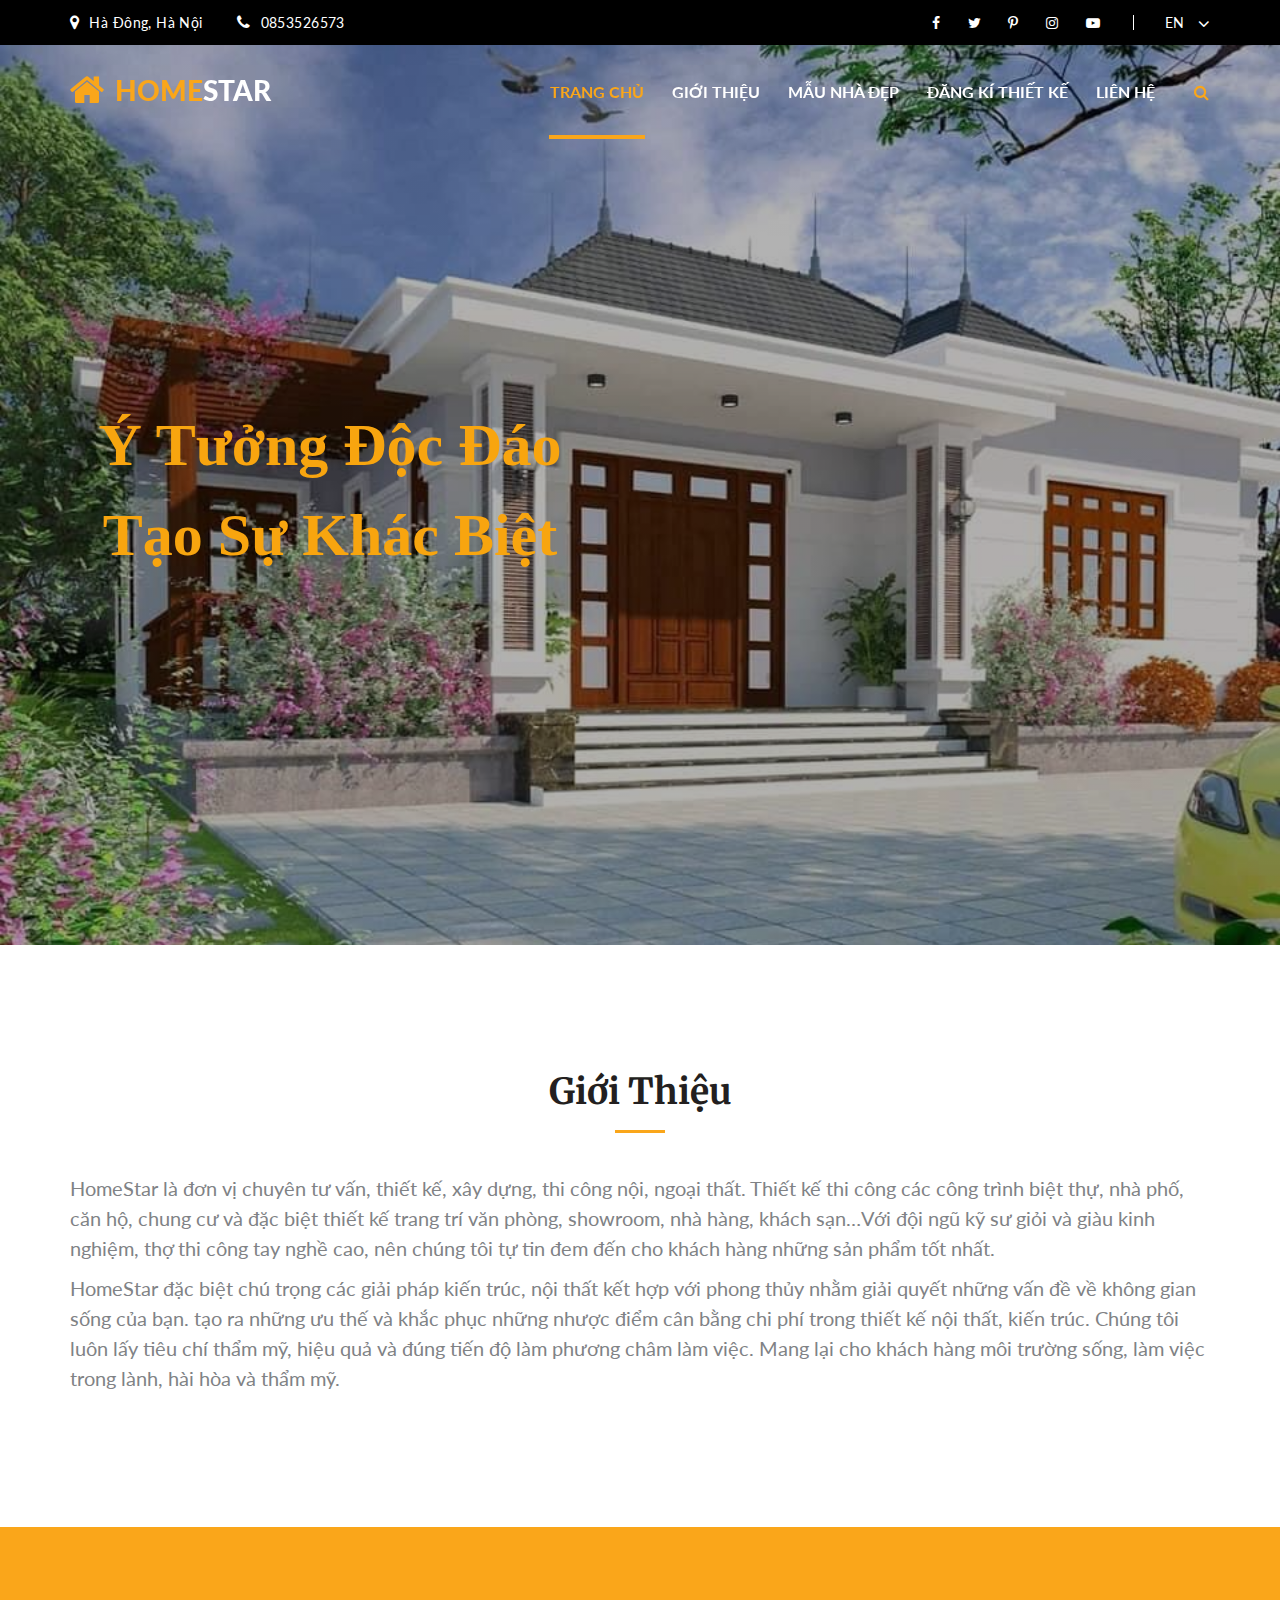
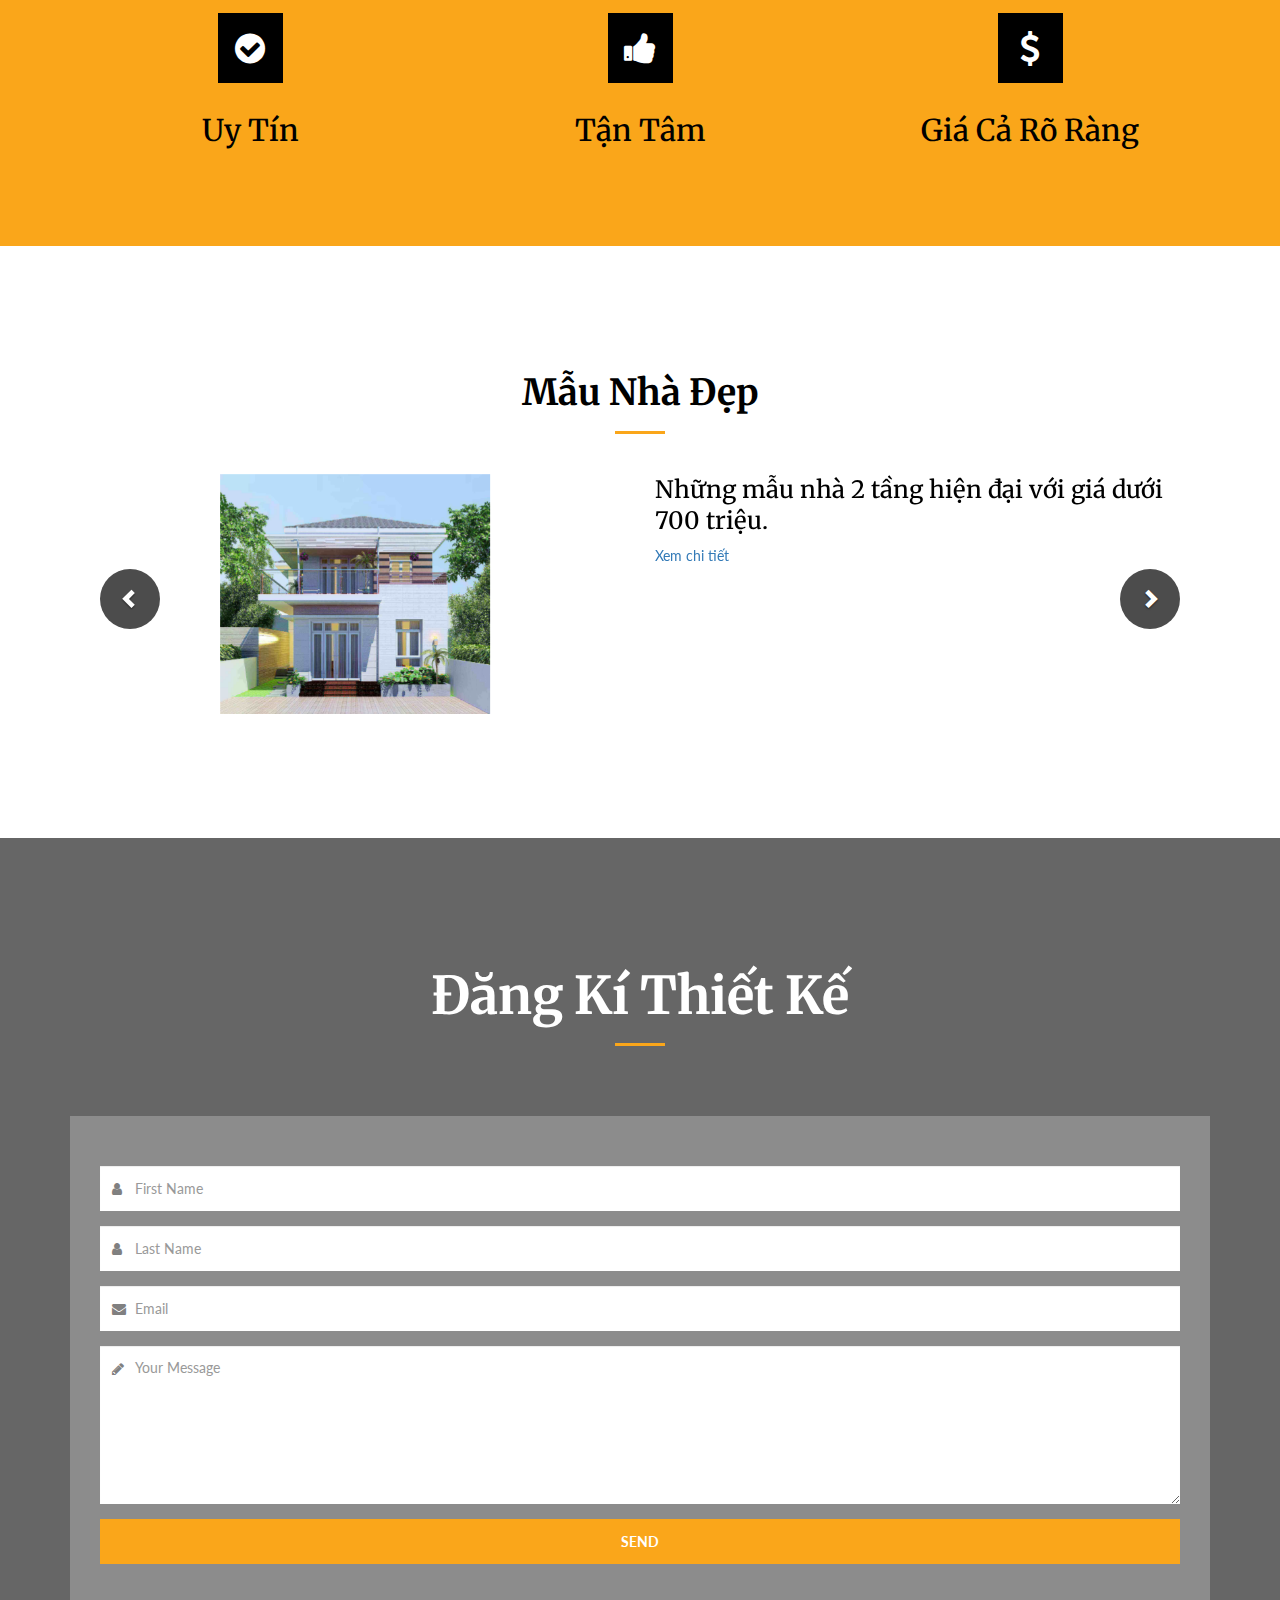
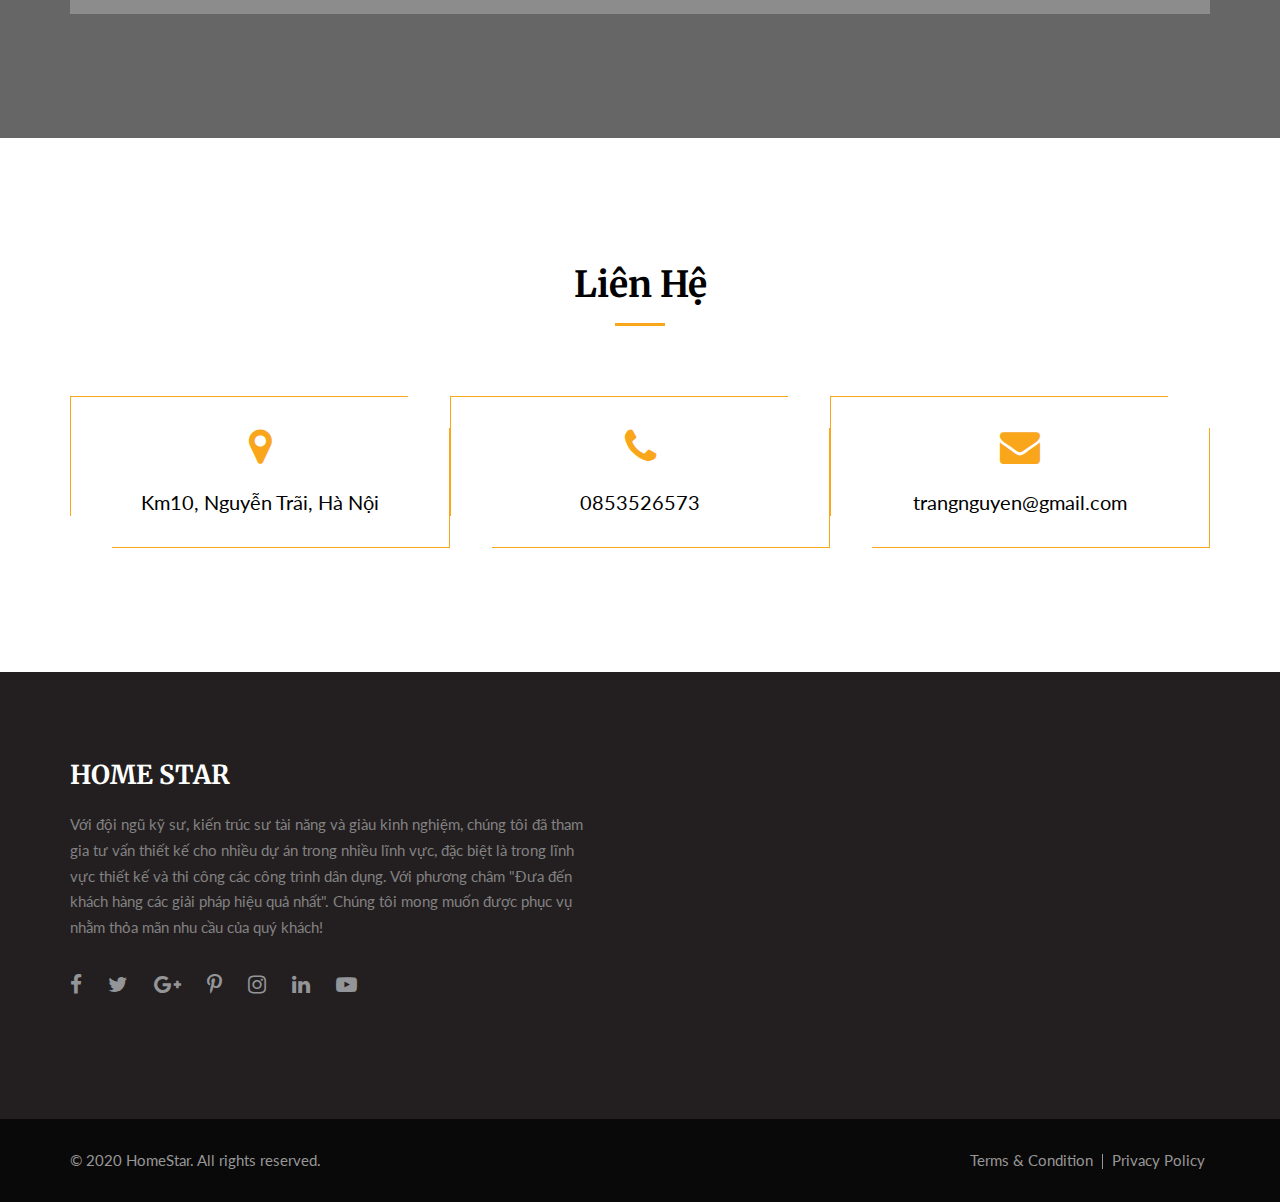
==== index.html @ 1040f940 "ga" ====
<!doctype html>
<html lang="en">
<head>
    

    <script async src="https://www.googletagmanager.com/gtag/js?id=UA-181076496-1"></script>
   <script>
      window.dataLayer = window.dataLayer || [];
      function gtag() { dataLayer.push(arguments); }
      gtag('js', new Date());

      gtag('config', 'UA-181076496-1');
    </script>
    <title>Home Star</title>
    <meta charset="utf-8">
    <meta name="viewport" content="width=device-width,initial-scale=1">
    <link rel="icon" href="images/logohome.jpg" type="image/x-icon">

    <!-- Google Fonts -->	
    <link href="https://fonts.googleapis.com/css?family=Lato:300,300i,400,400i,700,700i,900,900i%7CMerriweather:300,300i,400,400i,700,700i,900,900i" rel="stylesheet">

    <!-- Bootstrap Stylesheet -->	
    <link rel="stylesheet" href="css/bootstrap.min.css">

    <!-- Font Awesome Stylesheet -->
    <link rel="stylesheet" href="css/font-awesome.min.css">

    <!-- Custom Stylesheets -->	
    <link rel="stylesheet" href="css/style.css">
    <link rel="stylesheet" id="cpswitch" href="css/orange.css">
    <link rel="stylesheet" href="css/responsive.css">
    
    <!-- Owl Carousel Stylesheet -->
    <link rel="stylesheet" href="css/owl.carousel.css">
    <link rel="stylesheet" href="css/owl.theme.css">

    <!-- Flex Slider Stylesheet -->
    <link rel="stylesheet" href="css/flexslider.css" type="text/css" />

    <!--Date-Picker Stylesheet-->
    <link rel="stylesheet" href="css/datepicker.css">
    <style>
      h3{
        color: black;
      }
    </style>
</head>


<body id="home-homepage" data-spy="scroll">

    <!--====== LOADER =====-->
    <div class="loader"></div>
    
    
    <!--======== SEARCH-OVERLAY =========-->       
    <div class="overlay">
        <a href="javascript:void(0)" id="close-button" class="closebtn">&times;</a>
        <div class="overlay-content">
            <div class="form-center">
                <form>
                   <div class="form-group">
                       <div class="input-group">
                          <input type="text" class="form-control" placeholder="Search..." required />
                          <span class="input-group-btn"><button type="submit" class="btn"><span><i class="fa fa-search"></i></span></button></span>
                      </div><!-- end input-group -->
                  </div><!-- end form-group -->
              </form>
          </div><!-- end form-center -->
      </div><!-- end overlay-content -->
  </div><!-- end overlay -->


  <!--============= TOP-BAR ===========-->
  <div id="top-bar" class="tb-text-white">
    <div class="container">
        <div class="row">          
            <div class="col-xs-12 col-sm-6 col-md-6 col-lg-6">
                <div id="info">
                    <ul class="list-unstyled list-inline">
                        <li><span><i class="fa fa-map-marker"></i></span>Hà Đông, Hà Nội</li>
                        <li><span><i class="fa fa-phone"></i></span>0853526573</li>
                    </ul>
                </div><!-- end info -->
            </div><!-- end columns -->

            <div class="col-xs-12 col-sm-6 col-md-6 col-lg-6">
                <div id="links">
                    <ul class="list-unstyled list-inline">
                        <li><a href="https://www.facebook.com/"><span><i class="fa fa-facebook"></i></span></a></li>
                        <li><a href="https://www.twitter.com/"><span><i class="fa fa-twitter"></i></span></a></li>
                        <li><a href="https://www.pinterest.com/"><span><i class="fa fa-pinterest-p"></i></span></a></li>
                        <li><a href="https://www.instagram.com/"><span><i class="fa fa-instagram"></i></span></a></li>
                        <li><a href="https://www.youtube.com/"><span><i class="fa fa-youtube-play"></i></span></a></li>
                        <li>
                           <form>
                               <ul class="list-inline">

                                <li>
                                    <div class="form-group language">
                                        <span><i class="fa fa-angle-down"></i></span>
                                        <select class="form-control">
                                            <option value="">EN</option>
                                            <option value="">UR</option>
                                            <option value="">VI</option>
                                        </select>
                                    </div><!-- end form-group -->
                                </li>
                            </ul>
                        </form>
                    </li>
                </ul>
            </div><!-- end links -->
        </div><!-- end columns -->				
    </div><!-- end row -->
</div><!-- end container -->
</div><!-- end top-bar -->


<!--========================= FLEX SLIDER =====================-->
<section class="flexslider-container" id="flexslider-container-6">

    <div class="header-absolute">
        <nav class="navbar navbar-default main-navbar navbar-custom navbar-transparent landing-page-navbar" id="mynavbar">
            <div class="container">
                <div class="navbar-header">
                    <button type="button" class="navbar-toggle" id="menu-button">
                      <span class="icon-bar"></span>
                      <span class="icon-bar"></span>
                      <span class="icon-bar"></span>                        
                  </button>
                  <div class="header-search hidden-lg">
                    <a href="javascript:void(0)" class="search-button"><span><i class="fa fa-search"></i></span></a>
                </div>
                <a href="#" class="navbar-brand"><span><i class="fa fa-home"></i>HOME</span>STAR</a>
            </div><!-- end navbar-header -->

            <div class="collapse navbar-collapse" id="myNavbar1">
                <ul class="nav navbar-nav navbar-right">
                    <li><a href="#home-homepage">Trang Chủ</a></li>
                    <li><a href="#home-intro">Giới Thiệu</a></li>
                    <li><a href="#hot-home">Mẫu nhà đẹp</a></li>
                    <li><a href="#contact-form">Đăng kí thiết kế</a></li>
                     <li><a href="#home-contact">Liên hệ</a></li>
                    <li><a href="javascript:void(0)" class="search-button"><span><i class="fa fa-search"></i></span></a></li>
                </ul>
            </div><!-- end navbar collapse -->
        </div><!-- end container -->
    </nav><!-- end navbar -->
</div><!-- end header-absolute -->

<div class="sidenav-content">
    <div id="mySidenav" class="sidenav" >
        <h2 id="web-name"><span><i class="fa fa-home"></i></span>Home Star</h2>

        <div id="main-menu">
            <div class="closebtn">
                <button class="btn btn-default" id="closebtn">&times;</button>
            </div><!-- end close-btn -->

            <div class="list-group landing-page-navbar">

                <a href="#home-homepage" class="list-group-item"><span><i class="fa fa-home link-icon"></i></span>Trang chủ</a>                          
                <a href="#home-intro" class="list-group-item"><span><i class="fa fa-plane link-icon"></i></span>Giới Thiệu</a>                          
                <a href="#hot-home" class="list-group-item"><span><i class="fa fa-building link-icon"></i></span>Mẫu nhà đẹp</a>                                                                             
                <a href="#contact-form" class="list-group-item"><span><i class="fa fa-car link-icon"></i></span>Đăng kí thiết kế</a>
                <a href="#home-contact" class="list-group-item"><span><i class="fa fa-globe link-icon"></i></span>Liên hệ</a>                          
            </div><!-- end list-group -->
        </div><!-- end main-menu -->
    </div><!-- end mySidenav -->
</div><!-- end sidenav-content -->

<div class="flexslider slider tour-slider" id="slider-6">
    <ul class="slides">

        <li class="item-1 back-size" style="background:linear-gradient(rgba(0,0,0,0.3),rgba(0,0,0,0.3)),url(images/nha1.jpg) 50% 65%;
        background-size:cover;
        height:100%;">
        <div class="meta">         
            <div class="container">
               
            <p style="text-align: center; font-size:60px; font-family:serif; color: #f8a50f;">Ý Tưởng Độc Đáo Tạo Sự Khác Biệt</p>
           </div><!-- end container -->  
       </div><!-- end meta -->
   </li><!-- end item-1 -->

   <li class="item-2 back-size" style="background:linear-gradient(rgba(0,0,0,0.3),rgba(0,0,0,0.3)),url(images/nha.jpg) 50% 65%;
   background-size:cover;
   height:100%;">
   <div class="meta">         
    <div class="container">
        <p style="text-align: center; font-size:60px; font-family:serif; color: #f8a50f;">Ý Tưởng Độc Đáo Tạo Sự Khác Biệt</p>
    </div><!-- end container -->  
</div><!-- end meta -->
</li><!-- end item-2 -->

</ul>
</div><!-- end slider -->
</section><!-- end flexslider-container -->


<!--=============== home OFFERS ===============-->
<section id="home-intro" class="section-padding">
   <div class="container">
        <div class="row">
            <div class="col-sm-12">
                <div class="page-heading">
                     <h2>Giới Thiệu</h2>
                    <hr class="heading-line" />
                </div>
                <div>
                    <p style=" font-size:20px;">
HomeStar là đơn vị chuyên tư vấn, thiết kế, xây dựng, thi công nội, ngoại thất. Thiết kế thi công các công trình biệt thự, nhà phố, căn hộ, chung cư và đặc biệt thiết kế trang trí văn phòng, showroom, nhà hàng, khách sạn…Với đội ngũ kỹ sư giỏi và giàu kinh nghiệm, thợ thi công tay nghề cao, nên chúng tôi tự tin đem đến cho khách hàng những sản phẩm tốt nhất.
</p>
<p style=" font-size:20px;">
HomeStar đặc biệt chú trọng các giải pháp kiến trúc, nội thất kết hợp với phong thủy nhằm giải quyết những vấn đề về không gian sống của bạn. tạo ra những ưu thế và khắc phục những nhược điểm cân bằng chi phí trong thiết kế nội thất, kiến trúc. Chúng tôi luôn lấy tiêu chí thẩm mỹ, hiệu quả và đúng tiến độ làm phương châm làm việc. Mang lại cho khách hàng môi trường sống, làm việc trong lành, hài hòa và thẩm mỹ.
                    </p>
                </div>
            </div>
        </div>
    </div>
</section>


<!--======================= BEST FEATURES ======================-->
<section id="best-features" class="banner-padding orange-features">
   <div class="container">
      <div class="row">
         <div class="col-md-4 col-sm-4 col-lg-4 col-12">
           <div class="b-feature-block">
              <span><i class="fa fa-check-circle"></i></span>
              <h2>Uy Tín</h2>
              
          </div><!-- end b-feature-block -->
      </div><!-- end columns -->

      <div class="col-md-4 col-sm-4 col-lg-4 col-12">
       <div class="b-feature-block">
          <span><i class="fa fa-thumbs-up"></i></span>
          <h2>Tận Tâm</h2>
          
      </div><!-- end b-feature-block -->
  </div><!-- end columns -->

  <div class="col-md-4 col-sm-4 col-lg-4 col-12">
   <div class="b-feature-block">
      <span><i class="fa fa-dollar"></i></span>
      <h2>Giá Cả Rõ Ràng</h2>
  </div><!-- end b-feature-block -->
</div><!-- end columns -->


</div><!-- end row -->
</div><!-- end container -->
</section><!-- end best-features -->


<!--================ HOT-Home ==============-->
<section id="hot-home" class="section-padding">
   <div class="container">
      <div class="row">
        <div class="col-xs-12 col-sm-12 col-md-12 col-lg-12 text-center">
              <div class="page-heading white-heading">
               <h2 style="color:black;">Mẫu Nhà Đẹp</h2>
               <hr class="heading-line" />
           </div>
         <div class="col-sm-12 col-md-12 col-lg-12 hot-tour-carousel">
           <div id="hot-tour-carousel" class="carousel slide" data-ride="carousel">

            <div class="carousel-inner">
                <div class="item active">
                   <a href="bai1.html">
                    <div class="col-md-6 col-sm-6 col-lg-6 col-12">
                      <img  src="images/anh-homstar/4.jpg" alt="">
                    </div>
                    <div class="col-md-6 col-sm-6 col-lg-6 col-12" style="text-align: left; padding-left:-20px;">
                      <div>
                        <h3> Những mẫu nhà 2 tầng hiện đại với giá dưới 700 triệu.</h3>
                      </div>
                      <div>
                        Xem chi tiết
                      </div>
                    </div>
                   </a>
                     
                   
               </div>


               <div class="item">
                   <a href="bai2.html">
                    <div class="col-md-6 col-sm-6 col-lg-6 col-12">
                      <img  src="images/anh-homstar/16.jpg" alt="">
                    </div>
                    <div class="col-md-6 col-sm-6 col-lg-6 col-12" style="text-align: left; padding-left:-20px;">
                      <div>
                        <h3> Các mẫu thiết kế nhà ống đẹp sang trọng nhất hiện nay 2020.</h3>
                      </div>
                      <div>
                        Xem chi tiết
                      </div>
                    </div>
                   </a>
               </div>
               <div class="item">
                   <a href="bai3.html">
                    <div class="col-md-6 col-sm-6 col-lg-6 col-12">
                      <img  src="images/anh-homstar/42.jpg" alt="">
                    </div>
                    <div class="col-md-6 col-sm-6 col-lg-6 col-12" style="text-align: left; padding-left:-20px;">
                      <div>
                        <h3> 100+ mẫu nhà 2 tầng 3 phòng ngủ đẹp, đầy đủ tiện nghi</h3>
                      </div>
                      <div>
                        Xem chi tiết
                      </div>
                    </div>
                   </a>
               </div>
               
           </div><!-- end carousel-inner -->

           <a class="left carousel-control" href="#hot-tour-carousel" data-slide="prev">
            <span class="glyphicon glyphicon-chevron-left"></span>
            <span class="sr-only">Previous</span>
        </a>
        <a class="right carousel-control" href="#hot-tour-carousel" data-slide="next">
            <span class="glyphicon glyphicon-chevron-right"></span>
            <span class="sr-only">Next</span>
        </a>
    </div><!-- end hot-tour-carousel -->
</div><!-- end columns -->

</div>

</div><!-- end row -->
</div><!-- end container -->
</section><!-- end hot-home -->

<!--=============== CONTACT-FORM ===============-->
<section id="contact-form" class="section-padding"> 
    <div class="container">
        <div class="row">
           <div class="col-xs-12 col-sm-12 col-md-12 col-lg-12 text-center">
              <div class="page-heading white-heading">
               <h2>Đăng Kí Thiết Kế</h2>
               <hr class="heading-line" />
           </div><!-- end page-heading -->

           <div class="row">
               <div class="col-xs-12 col-sm-12 col-md-12">
                  <form>
                   <div class="row"> 
                       <div class="col-xs-12 col-sm-12"> 
                        <div class="form-group">
                           <input type="text" class="form-control" placeholder="First Name"  required/>
                           <span><i class="fa fa-user"></i></span>
                       </div>
                   </div>

                   <div class="col-xs-12 col-sm-12"> 
                    <div class="form-group">
                       <input type="text" class="form-control" placeholder="Last Name"  required/>
                       <span><i class="fa fa-user"></i></span>
                   </div>
               </div>
           </div>

           <div class="form-group">
               <input type="email" class="form-control" placeholder="Email"  required/>
               <span><i class="fa fa-envelope"></i></span>
           </div>

           

           <div class="form-group">
            <textarea class="form-control" rows="7" placeholder="Your Message"></textarea>
            <span><i class="fa fa-pencil"></i></span>
        </div>

        <button class="btn btn-orange btn-block">Send</button>
    </form>
</div><!-- end columns -->
</div><!-- end row -->
</div><!-- end columns -->
</div><!-- end row -->
</div><!-- end container -->
</section><!-- end contact-form -->


<!--=================== Contact ================-->
<section id="home-contact" class="section-padding"> 
  <div class="container">
    <div class="row">
      <div class="col-xs-12 col-sm-12 col-md-12 col-lg-12 text-center">
              <div class="page-heading white-heading">
               <h2 style="color:black;">Liên Hệ</h2>
               <hr class="heading-line" />
           </div>
       <div class="contact-block col-sm-4 col-md-4 col-lg-4 col-12">
        <span><i class="fa fa-map-marker"></i></span>
        <p style="color:black;">Km10, Nguyễn Trãi, Hà Nội</p>   
        <span class="border-shape"></span>                            
      </div><!-- end address-block -->

      <div class="contact-block col-sm-4 col-md-4 col-lg-4 col-12">
        <span><i class="fa fa-phone"></i></span>
        <p style="color:black;">0853526573</p>               
        <span class="border-shape"></span>                 
      </div><!-- end address-block -->

      <div class="contact-block col-sm-4 col-md-4 col-lg-4 col-12">
        <span><i class="fa fa-envelope"></i></span>
        <p style="color:black;">trangnguyen@gmail.com</p>       
        <span class="border-shape"></span>                          
      </div><!-- end address-block -->
    </div>
  </div><!-- end row -->
</div><!-- end container -->
</section><!-- end tour-packages -->


<!--======================= FOOTER =======================-->
<section id="footer" class="ftr-heading-w ftr-heading-mgn-2">

    <div id="footer-top" class="banner-padding ftr-top-grey ftr-text-grey">
        <div class="container">
            <div class="row">

                <div class="col-xs-12 col-sm-12 col-md-6 col-lg-6 footer-widget ftr-about ftr-our-company">
                    <h3 class="footer-heading">HOME STAR</h3>
                    <p>Với đội ngũ kỹ sư, kiến trúc sư tài năng và giàu kinh nghiệm, chúng tôi đã tham gia tư vấn thiết kế cho nhiều dự án trong nhiều lĩnh vực, đặc biệt là trong lĩnh vực thiết kế và thi công các công trình dân dụng. Với phương châm "Đưa đến khách hàng các giải pháp hiệu quả nhất". Chúng tôi mong muốn được phục vụ nhằm thỏa mãn nhu cầu của quý khách!</p>
                    <ul class="social-links list-inline list-unstyled">
                       <li><a href="https://www.facebook.com/"><span><i class="fa fa-facebook"></i></span></a></li>
                       <li><a href="https://www.twitter.com/"><span><i class="fa fa-twitter"></i></span></a></li>
                       <li><a href="https://www.google.com/"><span><i class="fa fa-google-plus"></i></span></a></li>
                       <li><a href="https://www.pinterest.com/"><span><i class="fa fa-pinterest-p"></i></span></a></li>
                       <li><a href="https://www.instagram.com/"><span><i class="fa fa-instagram"></i></span></a></li>
                       <li><a href="https://www.linkedin.com/"><span><i class="fa fa-linkedin"></i></span></a></li>
                       <li><a href="https://www.youtube.com/"><span><i class="fa fa-youtube-play"></i></span></a></li>
                   </ul>
               </div><!-- end columns -->

               <div class="col-xs-12 col-sm-12 col-md-6 col-lg-6 footer-widget ftr-map">
                <div class="map">
                    <iframe src="https://www.google.com/maps/embed?pb=!1m14!1m8!1m3!1d7450.631226763876!2d105.7848012!3d20.979982!3m2!1i1024!2i768!4f13.1!3m3!1m2!1s0x3135ade1a3c1bb5d%3A0x5672057fb1892ed3!2zSOG7jWMgVmnhu4duIEPDtG5nIG5naOG7hyBCxrB1IENow61uaCBWaeG7hW4gVGjDtG5nIEjDoCBO4buZaSAtIFBUSVQgSGEgTm9p!5e0!3m2!1svi!2s!4v1603271306189!5m2!1svi!2s" width="600" height="450" frameborder="0" style="border:0;" allowfullscreen="" aria-hidden="false" tabindex="0"></iframe>
                </div>
            </div><!-- end columns -->

        </div><!-- end row -->
    </div><!-- end container -->
</div><!-- end footer-top -->

<div id="footer-bottom" class="ftr-bot-black">
    <div class="container">
        <div class="row">
            <div class="col-xs-12 col-sm-6 col-md-6 col-lg-6" id="copyright">
                <p>© 2020 <a href="#">HomeStar</a>. All rights reserved.</p>
            </div><!-- end columns -->

            <div class="col-xs-12 col-sm-6 col-md-6 col-lg-6" id="terms">
                <ul class="list-unstyled list-inline">
                   <li><a href="#">Terms & Condition</a></li>
                   <li><a href="#">Privacy Policy</a></li>
               </ul>
           </div><!-- end columns -->
       </div><!-- end row -->
   </div><!-- end container -->
</div><!-- end footer-bottom -->

</section><!-- end footer -->


<!-- Page Scripts Starts -->
<script src="js/jquery.min.js"></script>
<script src="js/bootstrap.min.js"></script>
<script src="js/jquery.flexslider.js"></script>
<script src="js/bootstrap-datepicker.js"></script>
<script src="js/owl.carousel.min.js"></script>
<script src="js/custom-navigation.js"></script>
<script src="js/custom-flex.js"></script>
<script src="js/custom-owl.js"></script>
<script src="js/custom-date-picker.js"></script>
<!-- Page Scripts Ends -->

</body>
</html>
---- css/style.css ----
/* ----------------------------------------------------
Theme Name:		Home Star  - HTML Template
Version:		1.0.1
Author:			Home Star
------------------------------------------------------- */


/* ======================================================
	TABLE OF CONTENTS
   ====================================================== */

/**

* 1.0	Settings
* 1.1	Top Bar
* 1.2	Navbar
* 1.3	Slider
* 1.4	Search Tabs
* 1.5	Main Block
* 1.6	Hotel Block
* 1.7	Tour Block
* 1.8	Cruise Block
* 1.9	Flight Block
* 1.10	Destination Block
* 1.11	Vehicle Block
* 1.12	Best Features
* 1.13	Luxury Offers
* 1.14	Highlights
* 1.15	Banners
* 1.16	Testimonials
* 1.17	Latest Blog
* 1.18	Packages
* 1.19	Newsletter
* 1.20	Footer
* 1.21	Page Cover
* 1.22	Sidebar
* 1.23	Grid Block
* 1.24	List Block
* 1.25	Pagination
* 1.26	Detail Pages Tabs
* 1.27	Detail Pages Slider
* 1.28	Custom Form
* 1.29	Extra Pages
* 1.30	Contact Us

**/

/* -----------------------------------------------------
		Settings
   ----------------------------------------------------- */

html,body{
	height:100%;
	position:relative;
}

p,ul,a,.btn,span,input,select,textarea,label, table, .meta h2, blockquote, small, .newsletter h2, .cruise-offer-text h3, .package h2, .welcome-message h2, #hot-tour h3, #hot-tour h2, #message-banner h2, .member-name h3, #error-text h2, .company-name, #coming-soon-text h2, .booking-form-block .selected-price, #dashboard h2, #dashboard h3, #dashboard h4, #web-name, .tvl-insurance-info .innerpage-heading h1, .big-heading h2, .traveler-info h3, .list-group-heading{
	font-family: 'Lato', sans-serif;
}

p,ul{
	line-height:1.5em;
	font-size:14px;
}

ul{
	margin-bottom:0px;
}

h1,h2,h3,h4,h5,h6,.main-title a, .flight-info h3 .flight-destination,.blog-post-title a, .block-title a{
	font-family: 'Merriweather', serif;
	margin-top:0;
	line-height:1.3em;
}

.page-heading{
	text-align:center;
	margin-bottom:40px;
}

.page-heading h2{
	text-transform: capitalize;
	font-size:36px;
	font-weight:bold;
	margin-bottom:14px;
}

.page-heading .heading-line{
	width:50px;
	margin:0px auto;
}

.page-heading p{
	width:65%;
	margin:0 auto;
	font-size:18px;
}

.innerpage-heading h1{
	text-transform:uppercase;
	font-weight:bold;
	margin-bottom:20px;
	font-size:35px;
}

.innerpage-heading p{
	width:65%;
	margin:20px auto 50px;
	font-size:18px;
}

.trip-heading span{
	margin-right:15px;
}

.trip-heading h2{
	margin-bottom:0px;
}

.trip-heading p{
	margin-bottom:0px;
}

.innerpage-wrapper .butn .btn{
	width:218px;
}

.btn{
	font-size:14px;
	text-transform:uppercase;
	font-weight:bold;
}

.section-padding{
	padding-top:124px;
	padding-bottom:124px;
}

.banner-padding{
	padding-top:86px;
	padding-bottom:86px;
}

.innerpage-section-padding{
	padding-top:103px;
	padding-bottom:147px;
}

.innerpage-banner-padding{
	padding-top:100px;
	padding-bottom:100px;
}

.yellow-line{
	width:130px;
	margin:0 auto 40px;
}

.btn-padding{
	padding:12px 48px;
}

.no-padding{
	padding-left:0px !important;
	padding-right:0px !important;
}

.no-pd-top{
	padding-top:0px;
}

.no-pd-bottom{
	padding-bottom:0px;
}

.mg-bot-60{
	margin-bottom:60px;
}

.butn .btn{
	margin-top:70px;
	width:265px;
	padding:16px 0px;
}

.col-xs-15,
.col-sm-15,
.col-md-15,
.col-lg-15 {
    position: relative;
    min-height: 1px;
    padding-right: 15px;
    padding-left: 15px;
}

.col-xs-15 {
    width: 20%;
    float: left;
}

#colorPanel{
	z-index:300;
}

.view-all{
	margin-top:80px;
}

.view-all .btn{
	padding:10px 50px;
	font-size:15px;
}

.owl-carousel.owl-custom-arrow .owl-controls .owl-buttons{
	position:absolute;
	top:45%;
	transform:translateY(-45%);
	left:0;
	width:100%;
}

.owl-carousel.owl-custom-arrow .owl-controls .owl-buttons div{
	font-size:20px;
	padding:0px 10px;
	opacity:1;
}

.owl-carousel.owl-custom-arrow .owl-controls .owl-buttons div .fa{
	margin-bottom:5px;
}

.owl-carousel.owl-custom-arrow .owl-controls .owl-buttons .owl-prev{
	left:-20px;
	position:absolute;
}

.owl-carousel.owl-custom-arrow .owl-controls .owl-buttons .owl-next{
	right:-20px;
	position:absolute;
}

.map iframe{
	width:100%;
}

#colorPanel{
	z-index:300;
}

/* -----------------------------------------------------
		Top Bar
   ----------------------------------------------------- */

#top-bar{
	padding:10px 0px 10px 0px;
}

#top-bar ul{
	margin-bottom:0px;
	letter-spacing:0.03em;
	font-size:14px;
	line-height:1.8em;
}

#top-bar #info li:first-child{
	margin-right:20px;
}
	
#top-bar #info ul li .fa{
	padding-right:10px;
	font-size:16px;
}

#top-bar #links{
	float:right;
}

#top-bar #links a{
	padding-bottom:0px;
}

#top-bar #links a .fa{
	padding-left:10px;
	font-size:14px;
	margin-right:8px;
}

#top-bar #links ul li{
	padding-left:0px;
}

#top-bar #links ul li:last-child{
	padding-right:0px;
}

#top-bar form ul li:last-child{
	margin-left:12px;
}

#top-bar #links > ul > li form{
	position:relative;
	padding-left:25px;
}

#top-bar #links > ul > li form:after{
	position:absolute;
	content:'';
	height:15px;
	width:1px;
	display:block;
	top:5px;
	left:0px;
}

#top-bar .form-group{
	margin-bottom:0px;
}

#top-bar .form-group{
    font-size:15px;
	position:relative;
	text-transform:uppercase;
	width:45px;
}

#top-bar .form-group.currency{
	width:35px;
}

#top-bar .form-group .fa{
	position:absolute;
	right:0px;
	top:2px;
	font-size:18px;
	pointer-events:none;
}

#top-bar .form-group select {
	z-index:9999;
	padding:0px;
	height:auto;
	z-index:1;
}

/* -----------------------------------------------------
		Navbar
   ----------------------------------------------------- */

.navbar{
	margin-bottom:0px;
	z-index:200;
}

.affix{
	position:fixed;
	top:0;
	left:0;
	width:100%;
	z-index:200;
}

.affix ~ section{
	position:relative;
	top:51px;
}

.main-navbar .navbar-header{
	position:relative;
}

.main-navbar .header-search{
	float:right;
	margin-top:17px;
}

.main-navbar .navbar-brand .fa{
	margin-right:10px;
	position:relative;
	top:2px;
}

.main-navbar .nav > li > a{
	font-size:16px;
	font-weight:bold;
	text-transform:uppercase;
}

.main-navbar .navbar-nav > li{
	position:relative;
}

.main-navbar .navbar-nav > li::before{
	width: 0;
	height: 4px;
	transition: all 0.25s linear;
	position: absolute;
	content: "";
	z-index: -1;
	left: 0px;
	top: auto;
	bottom:0px;
	right: 0px;
	-webkit-transition: all 0.25s linear;
	z-index:1;
	margin:0 auto;
}

.main-navbar .navbar-nav > li.active::before{
	width: 100%;
}

.main-navbar .nav > li > a .fa-angle-down{
	margin-left:8px;
}

.main-navbar .navbar-search-link > li:last-child a{
	height:34px;
	width:35px;
	text-align:center;
	padding:0px;
	margin-top:2px;
}

.main-navbar .navbar-search-link > li:last-child .fa{
	margin-top:7px;
}

.main-navbar .navbar-nav li .dropdown-menu {
	width: 250px;
	padding: 0;
}

.main-navbar .navbar-nav li .dropdown-menu li a {
	padding-top: 10px;
	padding-bottom: 10px;
	font-size: 14px;
}

.main-navbar .mega-dropdown-menu{
	padding:50px 20px 40px !important;
}

.main-navbar .mega-dropdown-menu .row{
	margin-left:0px;
	margin-right:0px;
}

.main-navbar .mega-dropdown-menu .dropdown-header{
	font-size:16px;
	font-weight:900;
	margin-bottom:18px;
	text-transform:uppercase;
	padding:3px 16px;
}

.main-navbar .navbar-nav li .mega-dropdown-menu ul li a{
	display:block;
	text-decoration:none;
	padding-left:15px;
	margin-top:1px;
}

.header-absolute{
	position:absolute;
	top:0;
	left:0;
	z-index:100;
	width:100%;
}

/************* CRUISE HOMEPAGE *************/

#cruise-homepage #top-bar{
	padding-left:15px;
	padding-right:15px;
}

#cruise-homepage .main-navbar .navbar-nav > li:last-child{
	margin-right:15px;
}

#close-button{
	position:fixed;
	right:50px;
	top:40px;
	color:black;
	z-index:1;
	font-size:40px;
	cursor:pointer;
	text-decoration:none;
}

.overlay {
    height: 100%;
    width: 100%;
    position: fixed;
    z-index:1000;
    top: 0;
    left: 0;
    overflow-y: hidden;
    transition: 0.5s;
	transform:translateY(-120%);
}

.overlay-content {
    position: relative;
	height:100%;
    width: 100%;
    text-align: center;
	display:table;
}

.overlay-content .form-center{
	display:table-cell;
	vertical-align:middle;
}

.overlay-content form .form-group{
	width:610px;
	margin:0 auto;
}

.overlay-content form input{
	font-size:20px;
}

.overlay-content form .input-group-btn .btn{
	font-size:22px;
	width:75px;
	position:relative;
}

.overlay-content form input,
.overlay-content form .input-group-btn .btn{
	height:60px;
}

/*************** SIDEBAR NAV ***************/

#mySidenav{
	overflow-Y:auto;
	overflow-X:hidden;
	width:250px;
	transition:.4s;
	transform:translateX(120%);
}

.sidenav .closebtn {
	position:absolute;
	top:1px;
	right:9px;
	width:100%;
	text-align:right;
}

.sidenav #closebtn {
    font-size: 30px;
	text-decoration:none;
	padding:0px;
	line-height:1.0em;
}

#mySidenav #web-name{
	text-transform:uppercase;
	text-align:center;
	padding:40px 0px;
	margin-bottom:0px;
	font-size:22px;
	font-weight:bold;
	position:relative;
}

#mySidenav #web-name::after{
	position:absolute;
	content:'';
	display:block;
	height:45px;
	width:140px;
	top:-20px;
	right:-40px;
}

#mySidenav #web-name .fa{
	margin-right:8px;
	font-size:30px;
	position:relative;
	top:2px;	
}

.sidenav {
    height: 100%;
    width: 0;
    position: fixed;
    z-index: 300;
    top: 0;
    right: 0;
    transition: 0.5s;
}

#main-menu .list-group > .list-group-item{
	padding:13px 15px 13px 20px;
	font-size:15px;
}

#main-menu .list-group-item .link-icon{
	width:10px;
	text-align:center;
	margin-right:18px;
	font-size:15px;
}

#mySidenav .list-group-item .arrow{
	float:right;
	margin-top:3px;
	font-size:14px;
}

#main-menu .list-group .sub-menu > .list-group-item{
	padding-left:46px;
}

#main-menu .list-group .sub-menu .list-group-heading{
	pointer-events:none;
	font-weight:900;
	font-size:15px;
	text-transform:uppercase;
	padding-top:35px;
}

/* -----------------------------------------------------
		Slider
   ----------------------------------------------------- */

.flexslider-container{
	position:relative;
}

.flexslider {
	margin: 0; 
	padding: 0; 
	width: 100%;  
	border: 0px; 
	overflow: hidden;
	position:relative;
}

.flexslider .slides > li { 
	background-position: center;
	width: 100%;
	display: none; 
	-webkit-backface-visibility: hidden;
	-webkit-background-size: cover;
	-moz-background-size: cover;
	-o-background-size: cover;
	background-size: cover;
}

.flexslider ul.slides {
	margin: 0;
	padding: 0;
}

.flexslider li {
	position: relative;
}

.flexslider li .meta .highlight-price{
	text-transform:uppercase;
	font-size:18px;
	font-weight:bold;
	padding:6px 16px;
}

.flexslider li .meta h1,
.flexslider li .meta h2,
.flexslider li .meta p,
.flexslider li .meta .highlight-price,
.flexslider li .meta .btn {
	-webkit-animation-duration: .6s;
	animation-duration: .6s;
	-webkit-animation-fill-mode: both;
	animation-fill-mode: both;
	-webkit-animation-name: fadeOutTop;
	animation-name: fadeOutTop;
}

.flexslider li.flex-active-slide .meta h1,
.flexslider li.flex-active-slide .meta h2,
.flexslider li.flex-active-slide .meta p,
.flexslider li.flex-active-slide .meta .highlight-price,
.flexslider li.flex-active-slide .meta .btn {
	-webkit-animation-delay: .4s;
	animation-delay: .4s;
	-webkit-animation-duration: .6s;
	animation-duration: .6s;
	-webkit-animation-fill-mode: both;
	animation-fill-mode: both;
	-webkit-animation-name: fadeInTop;
	animation-name: fadeInTop;
}

.flexslider li.flex-active-slide .meta h2 {
	-webkit-animation-delay: .5s;
	animation-delay: .5s;
}

.flexslider li.flex-active-slide .meta p,
.flexslider li.flex-active-slide .meta .btn {
	-webkit-animation-delay: .8s;
	animation-delay: .8s;
}

.flexslider li.flex-active-slide .meta .highlight-price{
	-webkit-animation-delay: 1.2s;
	animation-delay: 1.2s;
}

.flexslider li.flex-active-slide .meta .highlight-price.highlight-2{
	-webkit-animation-delay: .4s;
	animation-delay: .4s;
}

.flex-direction-nav {
	display:none;		
}

@-webkit-keyframes fadeInTop {
	
	0% {
		opacity: 0;
		-webkit-transform: translate3d(0, -50%, 0);
		transform: translate3d(0, -50%, 0);
	}
	
	100% {
		opacity: 1;
		-webkit-transform: none;
		transform: none;
	}
}

@keyframes fadeInTop {
	
	0% {
		opacity: 0;
		-webkit-transform: translate3d(0, -50%, 0);
		transform: translate3d(0, -50%, 0);
	}
	
	100% {
		opacity: 1;
		-webkit-transform: none;
		transform: none;
	}
}

@-webkit-keyframes fadeOutTop {
	
	0% {
		opacity: 1;
	}
	
	100% {
		opacity: 0;
		-webkit-transform: translate3d(0, -50%, 0);
		transform: translate3d(0, -50%, 0);
	}
}

@keyframes fadeOutTop {
	
	0% {
		opacity: 1;
	}
	
	100% {
		opacity: 0;
		-webkit-transform: translate3d(0, -50%, 0);
		transform: translate3d(0, -50%, 0);
	}
}

/************* SLIDER-1 *************/

#slider-1 li .meta {
	position: absolute;
	height:100%;
	width:100%;
	text-align:center;
	padding-top:120px;
}

#slider-1 li .meta h1 {
	margin: 0;
	font-size: 80px;
	font-weight: 300;
	text-transform:uppercase;
	margin-bottom:22px;
}

#slider-1 li .meta h2 {
	font-size: 32px;
	margin: 0;
	font-weight: 400;
	text-transform:uppercase;
	letter-spacing:0.20em;
	margin-bottom:-10px;
}

#slider-1 li .meta .btn{
	font-weight:bold;
	padding:8px 23px;
	font-size:14px;
}

/************* SLIDER-2 *************/

#slider-2 li .meta {
	position: absolute;
	height:100%;
	width:100%;
	text-align:center;
	padding-top:160px;
}

#slider-2 li .meta h2{
	font-size:60px;
	font-weight:300;
	text-transform:uppercase;
	margin-bottom:0px;
}

#slider-2 li .meta p{
	width:650px;
	margin:0 auto;
}

/************* SLIDER-4 *************/

#slider-4 li .meta {
	padding-top:140px;
}

/************* SLIDER-5 *************/

#slider-5 li .meta {
	position: absolute;
	height:100%;
	width:100%;
	text-align:center;
	display:flex;
	align-items:center;
	justify-content:center;
}

#slider-5 li .meta h2{
	font-size:70px;
	font-weight:900;
	margin-bottom:3px;
}

#slider-5 li .meta p{
	font-size:16px;
	width:560px;
	margin:0 auto 40px;
	font-weight:bold;
}

/************* SLIDER-6 *************/

#slider-6 .slides > li { 
  background-position: center;
  height: 100%;
  width: 100%;
  display: none; 
  -webkit-backface-visibility: hidden;
  -webkit-background-size: cover;
  -moz-background-size: cover;
  -o-background-size: cover;
  background-size: cover;
}

#flexslider-container-6, 
#slider-6 .slides, 
#slider-6 .flex-viewport {
    height: 100%;
}
#flexslider-container-6a{
	height: 15%;
}

#slider-6 {
  width: 100%; 
  height: 100%; 
}

#slider-6 li .meta {
	display:flex;
	align-items:center;
	justify-content:center;
}

/************* TOUR-SLIDER *************/

.tour-slider li .meta {
	position: absolute;
	height:100%;
	width:100%;
}

.tour-slider li .meta h2{
	font-size:70px;
	font-weight:900;
	text-transform:uppercase;
	margin-top:8px;
	margin-bottom:1px;
}

.tour-slider li .meta p{
	font-weight:bold;
	width:520px;
}

/* -----------------------------------------------------
		Search Tabs
   ----------------------------------------------------- */

.search-tabs{
	position:absolute;
	bottom:75px;
	left:0px;
	width:100%;
}

.search-tabs .nav-tabs{
	text-align:center;
	font-size:0px;
	margin-bottom:-2px;
}

.center-tabs li{
	display:inline-block;
	float:none;
}

.search-tabs .nav-tabs li{
	text-transform:uppercase;
	font-size:14px;
	font-weight:bold;
}

.search-tabs .nav-tabs li a{
	padding:8px 20px;
}

.search-tabs .nav-tabs li.active a{
	padding:8px 25px 11px;
}

.search-tabs .nav-tabs li .fa{
	margin-right:7px;
	font-size:15px;
}

.search-tabs .tab-content .tab-pane{
	padding:35px 30px 20px;
}

.search-tabs .tab-content .tab-pane input,
.search-tabs .tab-content .tab-pane select{
	text-transform:uppercase;
	font-size:13px;
}

.search-tabs .tab-content .tab-pane .form-group,
.search-tabs .tab-content .tab-pane .form-group{
	position:relative;
}

.search-tabs .tab-content .tab-pane .form-group.left-icon input{
	padding-left:38px;
}

.search-tabs .tab-content .tab-pane .form-group.left-icon .fa{
	left:15px;
}

.search-tabs .tab-content .tab-pane .form-group.right-icon .fa{
	right:11px;
}

.search-tabs .tab-content .tab-pane .form-group.left-icon .fa,
.search-tabs .tab-content .tab-pane .form-group.right-icon .fa{
	position:absolute;
	pointer-events:none;
}

.search-tabs .tab-content .tab-pane .btn{
	padding:8px 45px;
}

/************* SEARCH-TABS-3 *************/

#search-tabs-3.search-tabs{
	bottom:148px;
}

#search-tabs-3 .nav-tabs li{
	font-size:13px;
	margin-bottom:1px;
}

#search-tabs-3 .nav-tabs li a,
#search-tabs-3 .nav-tabs li.active a{
	padding:10px 15px;
	border:0px;
}

#search-tabs-3 .tab-content .tab-pane{
	padding:35px 30px;
}

#search-tabs-3 .tab-content .tab-pane .btn{
	margin-top:15px;
}

#search-tabs-3 .tab-content .tab-pane .form-group label{
	text-transform:uppercase;
	font-weight:400;
}

#search-tabs-3 .tab-pane form input,
#search-tabs-3 .tab-pane form input::placeholder,
#search-tabs-3 .tab-pane form select{
	text-transform: none;
}
	
.welcome-message{
	padding:43px 55px;
	margin-top:38px;
}

.welcome-message h2{
	font-weight:bold;
	font-size:28px;
	margin-bottom:15px;
}

.welcome-message p{
	font-weight:bold;
	font-size:15px;
	margin-bottom:22px;
}

.welcome-message p:nth-child(odd){
	font-weight:normal;
}

.welcome-message .btn{
	margin-top:10px;
	padding:8px 27px 9px;
}

/************* SEARCH-TABS-4 *************/

#search-tabs-4.search-tabs{
	bottom:0px;
}

/************* SEARCH-TABS-5 *************/

#search-tabs-5.search-tabs{
	bottom:0px;
}

/* -----------------------------------------------------
		Main Block
   ----------------------------------------------------- */

.main-block{
	transition:.4s;
}

.main-img{
	position:relative;
	overflow:hidden;
}

.main-img img{
	width:100%;
	transition:.4s;
}

.main-info .main-title a{
	text-decoration:none;
}

.main-title p{
	text-transform:uppercase;
	font-weight:bold;
	margin-bottom:0px;
	margin-top:-2px;
}

.arrow .fa{
	height:28px;
	width:28px;
	text-align:center;
	padding-top:2px;
	font-size:20px;
	margin-top:11px;
}

/************** OFFER-PRICE-1 *************/

.offer-price-1{
	font-size:14px;
	margin:0px;
	text-transform:uppercase;
	font-weight:bold;
	padding:14px 18px 11px;
}

.offer-price-1 li.price{
	font-size:22px;
	font-weight:bold;
}

.offer-price-1 li.price .pkg{
	font-size:14px;
	position:relative;
	top:-3px;
}

.offer-price-1 li.price .divider{
	margin:0px 8px;
	font-size:14px;
	position:relative;
	top:-3px;
}

.offer-price-1 li.rating{
	float:right;
	font-size:0.98em;
}

/************** OFFER-PRICE-2 *************/

.offer-price-2 li.price{
	font-size:22px;
	font-weight:bold;
}

.offer-price-2 ul li .fa{
	margin-top:0px;
}

.offer-price-2{
	padding:14px 20px;
}

.offer-price-2 li .arrow{
	float:right;
	margin-top:-3px;
}

/* -----------------------------------------------------
		Hotel Block
   ----------------------------------------------------- */

#owl-hotel-offers .item{
	padding:10px 15px;
}
  
.main-img .main-mask{
	position:absolute;
	bottom:0px;
	width:100%;
}

.hotel-info{
	padding:15px 22px 18px;
	position:relative;
}

.hotel-info .hotel-title{
	font-size:1.42em;
	overflow:hidden;
}

.hotel-info .arrow{
	overflow:hidden;
	float:right;
}

/* -----------------------------------------------------
		Tour Block
   ----------------------------------------------------- */

#owl-tour-offers .item{
	padding:10px 15px;
}

.tour-info .tour-title{
	text-align:center;
	padding:22px 20px;
}

.tour-info .tour-title a{
	font-size:21px;
}

.tour-info .tour-title p{
	font-size:1.17em;
	margin-top:6px;
	margin-bottom:8px;
}

/* -----------------------------------------------------
		Cruise Block
   ----------------------------------------------------- */

.cruise-block{
	margin:15px 0px;
}

.cruise-info{
	padding:30px;
}

.cruise-title a{
	font-size:20px;
	font-weight:bold;
}

.cruise-title p{
	font-size:15px;
	margin-top:2px;
	margin-bottom:20px;
}

.cruise-title .rating{
	margin-bottom:3px;
}

.cruise-title .cruise-price{
	font-size:24px;
	font-weight:bold;
}

.main-img .cruise-mask{
	position:absolute;
	top:11px;
	right:12px;
	padding:6px 12px;
}

.cruise-mask p{
	margin-bottom:0px;
	text-transform:uppercase;
	font-weight:bold;
}

#owl-cruise-offers .grid{
	margin:0px 15px 30px 15px;
}

#owl-cruise-offers .owl-controls .owl-buttons{
	top:44%;
	transform:translateY(-44%);
}

#owl-cruise-offers .owl-controls .owl-buttons div{
	padding:0px 11px;
}

/* -----------------------------------------------------
		Flight Block
   ----------------------------------------------------- */

.flight-block{
	margin:15px 0px;
}

.flight-block a{
	text-decoration:none;
}

.flight-img{
	text-align:center;
	padding:40px 0px;
}

.flight-img img{
	display:inline-block;
	max-height:90px;
}

.flight-title{
	padding:20px 20px 12px;
}

.flight-info h3{
	margin-bottom:0px;
}

.flight-info h3 .flight-destination{
	font-size:24px;
	position:relative;
	top:-3px;
	margin-right:8px;
}

.flight-info h3 .flight-type{
	font-size:14px;
	text-transform:uppercase;
	position:relative;
	top:-4px;
	margin-left:8px;
}

.flight-timing{
	overflow:hidden;
}

.flight-timing li{
	font-size:12px;
	text-align:center;
	padding:10px 5px 12px;
}

.flight-timing li .fa{
	margin-right:8px;
	font-size:19px;
	position:relative;
	top:3px;
}

.flight-timing li .date{
	font-weight:bold;
}

.flight-info .offer-price-1{
	padding:14px 15px 11px;
}

.flight-info .offer-price-1 li.price .pkg{
	margin-left:8px;
	font-size:12px;
	top:-4px;
}

/* -----------------------------------------------------
		Destination Block
   ----------------------------------------------------- */

.destination-block{
	margin:15px 0px;
}

.destination-img img{
	max-height:350px;
}

.destination-info{
	text-align:center;
	padding:40px 15px;
}

.destination-title > a{
	font-size:19px;
	font-weight:bold;
	text-transform:uppercase;
	text-decoration:none;
}

.destination-title .country{
	text-transform:uppercase;
	font-weight:bold;
	margin-top:2px;
	margin-bottom:12px;
}

.destination-title p{
	line-height:1.3em;
}

.destination-title .destination-price{
	font-size:18px;
	font-weight:bold;
	display:block;
	margin-top:14px;
}

.destination-title .btn{
	font-size:13px;
	margin-top:22px;
	padding:8px 20px;
}

/* -----------------------------------------------------
		Vehicle Block
   ----------------------------------------------------- */

.vehicle-block{
	margin:15px 0px;
}

.vehicle-time{
	position:absolute;
	top:27px;
	left:0px;
	padding:5px 10px;
}

.vehicle-time .fa{
	margin-right:5px;
}

.vehicle-time p{
	margin-bottom:0px;
	font-size:16px;
}

.vehicle-info{
	text-align:center;
	padding:22px 10px;
}

.vehicle-info .vehicle-title a{
	font-size:20px;
	font-weight:bold;
	text-transform:uppercase;
}

.vehicle-info .vehicle-title p{
	font-size:16px;
	margin-bottom:12px;
	margin-top:0px;
}

/************* CAR-OFFER-BLOCK *************/

#owl-car-offers .item{
	padding:15px;
}

.car-offer-info{
	padding:18px 22px;
}

.car-offer-info li a{
	text-decoration:none;
}

.car-offer-info li h4{
	display:inline;
	text-transform:uppercase;
	font-weight:bold;
}

.car-offer-info li .car-offer-price{
	float:right;
	margin-bottom:0px;
}

.car-offer-info li .car-offer-price{
	font-size:22px;
	font-weight:bold;
	position:relative;
}

.car-offer-info li .limit{
	font-size:14px;
	text-transform:uppercase;
	position:relative;
	top:-3px;
}

.car-offer-info li .divider{
	margin:0px 5px;
}

/* -----------------------------------------------------
		Best Features
   ----------------------------------------------------- */

.b-feature-block{
	text-align:center;
}

.b-feature-block .fa{
	height:70px;
	width:65px;
	text-align:center;
	padding-top:15px;
	font-size:35px;
	margin-bottom:28px;
	transition:.4s;
}

.b-feature-block h3{
	font-size:22px;
	font-weight:bold;
	margin-bottom:6px;
}

.b-feature-block p{
	margin-bottom:0px;
}

/* -----------------------------------------------------
		Luxury Offers
   ----------------------------------------------------- */

.luxury-img img{
	width:100%;
}

.luxury-text h2{
	font-size:30px;
	font-weight:bold;
	margin-bottom:15px;
}

.luxury-text p{
	margin-bottom:27px;
	width:92%;
}
   
.luxury-text .btn{
	text-transform:capitalize;
	height:47px;
	margin-top:10px;
}

.luxury-text .btn-black{
	font-size:22px;
	padding:7px 25px;
}

.luxury-text .btn-o-border{
	font-size:16px;
	padding:11px 50px;
	margin-left:2px;
	margin-right:2px;
}

/*************** ROOMS-OFFER ***************/

.luxury-room-imgs{
	padding:31px;
	overflow:hidden;
}

.luxury-room-block img{
	padding:1px;
}

.luxury-room-block:nth-child(odd){
	padding-right:0px;
}

.luxury-room-block:nth-child(even){
	padding-left:0px;
}

.luxury-room-imgs ul li{
	float:left;
	margin:1px;
}

.luxury-room-text{
	padding:90px 60px 110px;
	overflow:hidden;
}

/*************** TOUR-OFFER ****************/

#hot-tour .row{
	margin-left:0px;
	margin-right:0px;
}

.hot-tour-carousel{
	padding-left:0px;
	padding-right:0px;
}

#hot-tour-carousel .item img{
	width:50%;	
}

#hot-tour-carousel .carousel-control{
	opacity:1;
	width:auto;
}

#hot-tour-carousel .carousel-control.left,
#hot-tour-carousel .carousel-control.right{
	background:none;
	margin-top:-30px;
}

#hot-tour-carousel .carousel-control.left{
	left:40px;
}

#hot-tour-carousel .carousel-control.right{
	right:40px;
}

#hot-tour-carousel .carousel-control .glyphicon{
	font-weight:100;
	font-size:20px;
	height:60px;
	width:60px;
	text-align:center;
	padding-top:19px;
	background:rgba(0,0,0,0.7);
	border-radius:100%;
}

.hot-tour-text{
	text-align:center;
	padding:80px 20px 69px;
}

.hot-tour-text h3{
	text-transform:uppercase;
	font-weight:bold;
	font-size:28px;
	margin-bottom:11px;
}

.hot-tour-text .hot-tour-title{
	font-size:55px;
	font-weight:100;
	margin-bottom:26px;
	line-height:1.25em;
}

.hot-tour-text p{
	font-size:20px;
	text-transform:uppercase;
	margin-bottom:60px;
}

.hot-tour-text .btn{
	padding:11px 32px;
	font-size:18px;
	margin:8px 4px;
}

.hot-tour-text .btn-details{
	padding:11px 31px;
}

/************** CRUISE-OFFER ***************/

.cruise-offer-img img{
	display:inline-block;
}

.cruise-offer-text{
	padding:110px 0px 0px 50px;
}

.cruise-offer-text h2{
	font-size:55px;
	font-weight:bold;
}

.cruise-offer-text h3{
	font-size:28px;
	font-weight:bold;
	margin-bottom:0px;
}

.cruise-offer-text .cruise-offer-dur{
	font-size:20px;
	text-transform:uppercase;
}

.cruise-offer-text .cruise-offer-price{
	font-size:36px;
	text-transform:uppercase;
	font-weight:bold;
	margin:25px 0px 50px 0px;
}

.cruise-offer-text .btn{
	font-size:1.4em;
	padding:17px 50px;
}

/**************** CAR-OFFER ****************/

.luxury-car-text{
	padding:50px 55px 60px;
	overflow:hidden;
}

/* -----------------------------------------------------
		Banners
   ----------------------------------------------------- */

/************** VIDEO-BANNER **************/

#video-banner{
	text-align:center;
}

#video-banner h2{
	font-size:40px;
	font-weight:bold;
	margin-bottom:15px;
}

#video-banner p{
	font-size:19px;
	width:65%;
	margin:0 auto;
}

#video-banner #play-button .fa{
	font-size:33px;
	width:110px;
	height:110px;
	padding-top:33px;
	text-align:center;
	margin-top:50px;
}

/************* MESSAGE-BANNER *************/

#message-banner{
	overflow:hidden;
}

#message-banner h2{
	font-size:38px;
	font-weight:900;
	margin-bottom:8px;
}

#message-banner p{
	font-size:18px;
	margin-bottom:0px;
}

#message-banner .btn{
	padding:18px 31px;
	font-size:20px;
	font-weight:900;
	margin-top:17px;
}

/* -----------------------------------------------------
		Highlights
   ----------------------------------------------------- */

.highlight-box .h-icon{
	float:left;
	width:87px;
	font-size:70px;
}

.highlight-box .h-icon .fa-plane{
	margin-top:27px;
}

.highlight-box .h-text.cruise,
.highlight-box .h-text.taxi{
	padding-left:12px;
}

.highlight-box .h-icon .fa-ship,
.highlight-box .h-icon .fa-taxi{
	font-size:65px;
	margin-top:27px;
}

.highlight-box .h-text{
	overflow:hidden;
}

.highlight-box .h-text .numbers{
	font-size:50px;
	font-weight:bold;
}

.highlight-box .h-text p{
	text-transform:uppercase;
	font-size:18px;
	margin-top:2px;
	margin-bottom:0px;
}

/************* HIGHLIGHTS-2 *************/

#highlights.highlights-2{
	padding:62px 0px;
}

#highlights.highlights-2 .highlight-box .h-text p{
	margin-top:-8px;
}

/* -----------------------------------------------------
		Testimonials
   ----------------------------------------------------- */

#testimonials .page-heading h2,
#testimonials-2 .page-heading h2{
	font-size:52px;
}

/************* QUOTE-CAROUSEL *************/

#quote-carousel .item blockquote{
	padding:0px 200px;
	text-align:center;
	font-size:17px;
	line-height:1.8em;
}

#quote-carousel .item .rating{
	margin-bottom:10px;
}

#quote-carousel .item small{
	font-size:25px;
	font-weight:bold;
	text-transform:uppercase;
}

#quote-carousel .carousel-indicators {
    position: relative;
    right: 50%;
    top: auto;
    bottom: 0px;
    margin-top: 35px;
    margin-right: -19px;
}

#quote-carousel .carousel-indicators li {
    width: 80px;
    height: 80px;
    cursor: pointer;
    opacity: 0.4;
    overflow: hidden;
    transition: all .4s;
    vertical-align: middle;
}

#quote-carousel .carousel-indicators li img{
	width:100%;
}

#quote-carousel .carousel-indicators li.active {
    width: 110px;
    height: 110px;
    opacity: 1;
    transition: all .2s;
	margin-right:6px;
	margin-left:2px;
}

/************* CRUISE HOMEPAGE *************/

#cruise-homepage #quote-carousel .item blockquote{
	padding:0px 150px;
	text-align:center;
	font-size:18px;
	line-height:1.4em;
	margin-bottom:50px;
}

#cruise-homepage #quote-carousel .item .rating{
	margin:20px 0px 30px;
}

#cruise-homepage #quote-carousel .item .rating .fa{
	font-size:22px;
}

#cruise-homepage #quote-carousel .item .position{
	font-size:16px;
}

/************* OWL-TESTIMONIALS *************/

#owl-testimonials{
	margin-top:50px;
}

#owl-testimonials .item{
	text-align:center;
	padding:0px 10px;
}

#owl-testimonials .review-block img{
	display:inline-block;
	margin-bottom:23px;
}

#owl-testimonials .review-block p{
	font-size:18px;
	width:740px;
	margin:0px auto 27px;
}

#owl-testimonials .review-block small{
	font-size:24px;
	font-weight:bold;
	text-transform:uppercase;
}

#owl-testimonials .review-block .position{
	font-size:16px;
	text-transform:uppercase;
}

#owl-testimonials .owl-controls{
	margin-top:35px;
}

#owl-testimonials .owl-pagination .owl-page span{
	height:17px;
	width:17px;
}

/* -----------------------------------------------------
		Latest Blog
   ----------------------------------------------------- */

.latest-block{
	margin:15px 0px;
}

.latest-info{
	padding:14px 20px;
}

.latest-info li{
	font-size:12px;
}

.latest-info li .fa{
	font-size:14px;
	margin-right:8px;
}

.latest-info li .author{
	float:right;
	font-size:14px;
}

.latest-desc{
	padding:20px;
	position:relative;
}

.latest-desc a{
	font-size:18px;
}

.latest-desc p{
	margin-top:7px;
	font-weight:normal;
	font-size:14px;
	text-transform:none;
	line-height:1.4em;
}

.latest-desc .arrow .fa{
	position:absolute;
	bottom:20px;
	right:20px;
}

/* -----------------------------------------------------
		Packages
   ----------------------------------------------------- */

.package .pkg-features li{
	font-size:15px;
	padding-top:7px;
	padding-bottom:7px;
	text-transform:uppercase;
}

.package .btn{
	margin-top:5px;
	text-transform:uppercase;
	font-size:15px;
	padding:10px 28px;
	font-weight:normal;
}

/************* HOTEL-PACKAGES *************/

.hotel-package{
	padding:40px 15px 50px;
	transition:.4s;
}

.h-pkg-title{
	font-size:26px;
	font-weight:300;
	text-transform:uppercase;
	margin-bottom:25px;
}

.h-pkg-price{
	font-size:38px;
	font-weight:bold;
	margin-bottom:0px;
	text-transform:uppercase;
	height:142px;
	width:142px;
	display:inline-block;
	padding-top:40px;
	transition:.4s;
}

.h-pkg-price span{
	display:block;
	font-size:18px;
	margin-top:-20px;
}

.hotel-package .pkg-features{
	padding:23px 35px;
}

/*************** TOUR-PACKAGES *************/

.tour-package{
	margin-top:30px;
	transition:.4s;
}

.tour-package .t-pkg-heading{
	padding:51px 20px;
}

.tour-package .t-pkg-title{
	font-size:34px;
	font-weight:900;
	text-transform:uppercase;
	margin-bottom:5px;
}

.tour-package .t-pkg-price{
	font-size:22px;	
	text-transform:uppercase;
	margin-bottom:0px;
}

.tour-package .pkg-features{
	padding:30px 48px 53px 48px;
}

.tour-package .pkg-features li{
	padding-top:8px;
	padding-bottom:8px;
}

.tour-package .pkg-features .btn{
	margin-top:42px;
}

/* -----------------------------------------------------
		Newsletter
   ----------------------------------------------------- */

.newsletter h2{
	font-weight:900;
	text-transform:uppercase;
}

.newsletter form input{
	font-size:16px;
}

/************* NEWSLETTER-1 *************/

#newsletter-1 h2{
	font-size:36px;
}

#newsletter-1 p{
	font-size:18px;
	margin-bottom:40px;
	text-transform:uppercase;
}

#newsletter-1 form .form-group{
	width:610px;
	margin:0 auto;
}

#newsletter-1 form .input-group-btn .btn{
	font-size:22px;
	width:75px;
}

#newsletter-1 form input,
#newsletter-1 form .input-group-btn .btn{
	height:60px;
}

/************* NEWSLETTER-2 *************/

#newsletter-2{
	padding:38px 0px;
}

#newsletter-2 h2{
	font-size:2.25em;
	margin-bottom:0px;
	margin-top:5px;
}

#newsletter-2 form .form-group{
	margin-bottom:0px;
}

#newsletter-2 form .input-group-btn .btn{
	font-size:20px;
	width:60px;
}

#newsletter-2 form input,
#newsletter-2 form .input-group-btn .btn{
	height:52px;
}

/* -----------------------------------------------------
		Contact Form
   ----------------------------------------------------- */

#contact-form .page-heading h2{
	font-size:52px;
}

#contact-form form{
	padding:50px 30px;
	margin-top:30px;
}

#contact-form form .form-group{
	position:relative;
}

#contact-form .form-group input,
#contact-form form .btn{
	height:45px;
}

#contact-form .form-group input,
#contact-form .form-group textarea{
	padding-left:35px;
}

#contact-form .form-group textarea{
	padding-top:12px;
}

#contact-form .form-group .fa{
	position:absolute;
	top:16px;
	left:12px;
}

.contact-block{
	margin-top:30px;
	padding:31px 30px;
	position:relative;
	overflow:hidden;
}

.contact-block:before{
	content:'';
	position:absolute;
	left:0px;
	top:0px;
	width:1px;
	height:79%;
}

.contact-block:after{
	content:'';
	position:absolute;
	left:0px;
	top:0px;
	width:89%;
	height:1px;
}

.border-shape:before{
	content:'';
	position:absolute;
	right:0px;
	bottom:0px;
	width:1px;
	height:79%;
}

.border-shape:after{
	content:'';
	position:absolute;
	right:0px;
	bottom:0px;
	width:89%;
	height:1px;
}

.contact-block .fa{
	font-size:40px;
	margin-bottom:20px;
}

.contact-block p{
	font-size:20px;
	margin-bottom:0px;
}

/* -----------------------------------------------------
		Footer
   ----------------------------------------------------- */

#footer.ftr-heading-mgn-1 .footer-heading{
	margin-bottom:35px;
}

#footer.ftr-heading-mgn-2 .footer-heading{
	margin-bottom:20px;
}

.footer-widget .footer-heading{
	font-size:26px;
	font-weight:bold;
}

.footer-widget ul li,
.footer-widget a,
.footer-widget p{
	font-size:15px;
}

.footer-widget ul li:last-child{
	margin-bottom:0px;
}

.footer-widget.ftr-contact li{
	margin-bottom:21px;
}

.footer-widget.ftr-contact li:nth-child(2){
	font-size:20px;
}

.footer-widget.ftr-contact li .fa{
	font-size:20px;
	width:25px;
	margin-right:7px;
}

.footer-widget.ftr-links li{
	text-transform:uppercase;
	margin-bottom:9px;
}

.instagram-list li{
	margin-top:8px;
	padding-right:10px;
}

.instagram-list li:nth-child(n+4){
	margin-top:14px;
}

.footer-widget.ftr-about p{
	line-height:1.72em;
}

.footer-widget.ftr-about .social-links{
	margin-top:22px;
}

.footer-widget.ftr-about .social-links li a{
	font-size:21px;
}

.footer-widget.ftr-about .social-links li{
	margin-right:12px;
	margin-top:10px;
}

.footer-widget.ftr-in-touch form{
	margin-top:26px;
}

.footer-widget.ftr-in-touch input{
	height:37px;
}

.footer-widget.ftr-in-touch textarea{
	height:155px;
	padding-top:10px;
	padding-left:15px;
}

.footer-widget.ftr-in-touch input,
.footer-widget.ftr-in-touch textarea{
	text-transform:uppercase;
	margin-bottom:22px;
}

.footer-widget.ftr-in-touch .btn{
	padding:7px 70px;
	font-size:16px;
	margin-top:5px;
	float:right;
}

.footer-widget.ftr-newsletter form{
	margin-top:30px;
}

.footer-widget.ftr-newsletter input{
	font-size:14px;
}

.footer-widget.ftr-newsletter .input-group-btn .btn{
	font-size:20px;
	height:46px;
}

.footer-widget.ftr-map iframe{
	height:270px;
}

#footer-bottom{
	padding-top:30px;
	padding-bottom:30px;
}

#footer-bottom p,
#footer-bottom ul{
	margin-bottom:0px;
	font-size:15px;
}

#footer-bottom li:first-child{
	position:relative;
	padding-right:10px;
}

#footer-bottom li:first-child:after{
	content:"";
	position:absolute;
	right:0;
	top:5px;
	height:15px;
	width:1px;
	display:block;
}

/* -----------------------------------------------------
		Page Cover
   ----------------------------------------------------- */

.page-cover{
	padding:70px 0px;
	position:relative;
}

.page-cover::before{
	content:'';
	display:block;
	position:absolute;
	top:0;
	left:0;
	height:100%;	
	width:100%;
}

.page-cover h1{
	font-size:32px;
	font-weight:bold;
	margin-bottom:6px;
}

.page-cover .breadcrumb{
	padding:0px;
	margin:0px;
	font-size:14px;
	font-weight:300;
}

.page-cover .breadcrumb li a{
	text-decoration:none;
}

/* -----------------------------------------------------
		Sidebar
   ----------------------------------------------------- */

/******** GRID/LIST PAGE SIDEBAR ********/

.side-bar-block{
	margin-bottom:40px;
}

.side-bar-block:last-child{
	margin-bottom:0px;
}

.side-bar .filter-block{
	padding:33px 25px 50px;
}

.side-bar .filter-block h3{
	font-weight:bold;
	font-size:25px;
	margin-bottom:0px;
}

.side-bar .filter-block p{
	font-size:13px;
}

.side-bar .filter-block .panels-group{
	margin:30px 0px 25px;
}

.side-bar .filter-block .panel-default{
	margin-bottom:13px;
}

.side-bar .filter-block .panel-heading{
	padding:0px;
	position:relative;
}

.side-bar .filter-block .panel-heading a{
	display:block;
	padding:8px 12px;
	font-size:14px;
	text-decoration:none;
	text-transform:uppercase;
}

.side-bar .filter-block .panel-heading span{
	position:absolute;
	font-size:16px;
	right:10px;
	top:6px;
}

.side-bar .filter-block .panel-heading .fa-angle-down{
	font-size:22px;
	margin-top:2px;
}

.side-bar .filter-block .panel-body ul li label input{
	margin-right:10px;
}

.side-bar .filter-block .panel-body ul li label{
	font-weight:normal;
	font-size:13px;
}

.side-bar .filter-block .price-slider input{
	text-align:center;
	width:100%;
	font-size:26px;
	font-weight:bold;
	margin-bottom:20px;
}

.side-bar .filter-block .ui-slider-horizontal{
	height:.4em;
}

.side-bar .filter-block .ui-slider .ui-slider-handle{
	width:.85em;
	height:.93em;
}

.side-bar .support-block{
	padding:33px 25px 50px;
}

.side-bar .support-block h3{
	font-size:25px;
	font-weight:bold;
}

.side-bar .support-block p{
	font-size:13px;
}

.side-bar .support-contact span{
	font-size:22px;
	margin-right:13px;
	float:left;
}

.side-bar .support-contact p{
	font-size:22px;
	font-weight:bold;
	overflow:hidden;
}

.side-bar .ad-img{
	position:relative;
}

.side-bar .ad-mask{
	position:absolute;
	top:0;
	left:0;
	width:100%;
	height:100%;
	display:flex;
	align-items:center;
	justify-content:center;
}

.side-bar .ad-mask .ad-text{
	height:150px;
	width:150px;
	text-align:center;
	padding-top:28px;
	text-transform:uppercase;
}

.side-bar .ad-mask .ad-text h2{
	font-weight:900;
	margin:-10px 0px -13px;
	font-size:46px;
}

.side-bar .ad-mask .ad-text span{
	font-size:16px;
	font-weight:bold;
}

.side-bar .ad-mask .ad-text span:nth-of-type(2){
	font-size:24px;
}

/********* DETAIL PAGES SIDEBAR *********/

.side-bar .booking-form-block{
	margin-bottom:60px;
}

.side-bar .booking-form-block .selected-price{
	font-size:26px;
	font-weight:bold;
	margin-bottom:0px;
	padding:8px 23px 6px;
}

.side-bar .booking-form-block .selected-price span{
	font-size:14px;
	font-weight:normal;
	position:relative;
	top:-3px;
	margin-left:5px;
}

.side-bar .booking-form{
	padding:35px 23px 40px;
}

.side-bar .booking-form h3{
	font-weight:bold;
	font-size:22px;
	text-transform:uppercase;
	margin-bottom:0px;
}

.side-bar .booking-form form{
	margin-top:23px;
}

.side-bar .booking-form .form-group{
	position:relative;
	margin-bottom:13px;
}

.side-bar .booking-form .form-group .fa{
	position:absolute;
	right:15px;
	top:10px;
	pointer-events:none;
	font-size:14px;
}

.side-bar .booking-form .form-group .fa-angle-down{
	right:10px;
	top:10px;
	font-size:18px;
}

.side-bar .booking-form .form-group input,
.side-bar .booking-form .form-group select,
.side-bar .booking-form .btn{
	height:36px;
}

.side-bar .booking-form .checkbox{
	margin:30px 0px 40px;
}

.side-bar .booking-form .checkbox label{
	font-size:12px;
	line-height:1.6em;
	padding-left:0px;
}

.side-bar .booking-form .custom-check label span {
    margin: -2px 10px 0 0;
	width:13px;
    height:13px;
	font-size:10px;
}

/********** BLOG PAGES SIDEBAR **********/

.side-bar-heading{
	font-size:22px;
	font-weight:bold;
	text-transform:uppercase;
	margin-bottom:25px;
}

.side-bar .categories,
.side-bar .instagram,
.side-bar .contact,
.side-bar .recent-post,
.side-bar .follow-us{
	margin-bottom:90px;
}

.side-bar .instagram li{
	padding-right:0px;
	padding-left:5px;
	margin-bottom:2px;
	width:31%;
}

.side-bar .contact .c-list{
	margin-top:26px;
	line-height:1.2em;
}

.side-bar .contact .c-list .icon{
	font-size:20px;
	float:left;
	margin-right:13px;
	text-align:center;
}

.side-bar .contact .c-list .fa{
	width:36px;
	height:36px;
	padding-top:7px;
}

.side-bar .contact .c-list .text{
	overflow:hidden;
}

.side-bar .contact .c-list .text p{
	font-size:14px;
	line-height:1.27em;
	margin-bottom:0px;
}

.side-bar .contact .c-list:nth-of-type(1) .text p{
	padding-top:6px;
}

.side-bar .contact .c-list:nth-of-type(2) .text p{
	font-weight:bold;
	font-size:18px;
	line-height:.9em;
	padding-top:8px;
}

.side-bar .recent-post .recent-block{
	margin-top:40px;
}

.side-bar .recent-post .recent-block .recent-img{
	float:left;
	margin-right:12px;
}

.side-bar .recent-post .recent-block .recent-img img{
	max-height:100px;
}

.side-bar .recent-post .recent-block .recent-text{
	overflow:hidden;
	padding-top:10px;
}
.side-bar .recent-post .recent-block .recent-text h5{
	font-weight:bold;
	font-size:14px;
	text-transform:uppercase;
	margin-bottom:2px;
}

.side-bar .recent-post .recent-block .recent-text p{
	font-size:14px;
	margin-bottom:10px;
	line-height:1.4em;
}

.side-bar .follow-us li{
	margin:0px 13px 13px 0px;
}

.side-bar .follow-us li a{
	font-size:30px;
}

.side-bar .tags li{
	padding-left:7px;
	padding-right:0px;
	margin-bottom:9px;
}

.side-bar .tags li .btn-g-border{
	font-weight:normal;
	font-size:11px;
}

.side-bar .categories li{
	font-size:16px;
	margin:0px;
}

.side-bar .categories li .fa{
	margin-right:15px;
}

#byf-guidelines .side-bar .follow-us{
	margin-bottom:0px;
}

/* -----------------------------------------------------
		Grid Block
   ----------------------------------------------------- */
   
.block-info{
	padding:12px 19px 19px;
}

.block-info a{
	text-decoration:none;
}

.block-title{
	font-size:20px;
	margin-bottom:0px;
}

.block-minor{
	font-size:14px;
	text-transform:uppercase;
	margin-bottom:7px;
}

.block-minor span{
	font-weight:bold;
}

.grid-block{
	margin-bottom:30px;
}

.grid-block .block-title{
	margin-top:10px;
}

.grid-block .offer-price-1{
	padding:14px 15px 11px;
}

.grid-block .offer-price-1 li.price{
	font-size:22px;
}

.grid-block .offer-price-1 li.price .pkg{
	font-size:14px;
	top:-3px;
}

.grid-block .offer-price-1 li.price .divider{
	margin:0px 8px;
	top:-3px;
}
	
.grid-btn .btn{
	padding:9px;
	margin-top:20px;
}   

/*********** FLIGHT-GRID BLOCK **********/

.f-img{
	padding:26px 26px;
	text-align:center;
}

.f-img img{
	max-width:180px;
	display:inline-block;	
}

.f-grid-info.block-info{
	padding:0px;
}

.f-grid-desc{
	padding:12px 19px;
}

.f-grid-info .f-grid-time{
	font-size:13px;
	font-weight:bold;
}

.f-grid-info .f-grid-time .fa{
	font-size:18px;
	margin-right:7px;
	top:1px;
	position:relative;
}

.f-grid-info .block-minor{
	font-size:12px;
	margin-bottom:10px;
}

.f-grid-desc p:nth-of-type(2){
	margin-bottom:0px;
}

.f-grid-timing{
	margin:5px 0px 4px;
}

.f-grid-timing li{
	font-size:12px;
	padding:10px 18px;
}

.f-grid-timing li .fa{
	font-size:19px;
	margin-right:8px;
	position:relative;
	top:3px;
}

.f-grid-timing li .date{
	font-size:14px;
	font-weight:bold;
}

.f-grid-info .grid-btn{
	padding:19px 18px;
}

.f-grid-info .grid-btn .btn{
	margin-top:0px;
}

/*********** HOTEL-GRID BLOCK ***********/
   
.h-grid-info .block-minor{
	font-size:13px;
	font-weight:bold;
}

/************ TOUR-GRID BLOCK ***********/
   
.t-grid-info .block-minor{
	font-size:13px;
}

/********** CRUISE-GRID BLOCK ***********/

.crs-grid-info .block-title{
	font-size:17px;
}

.crs-grid-info .block-minor{
	font-size:12px;
}

/************ CAR-GRID BLOCK ************/

.car-features{
	margin-bottom:-6px;
	margin-left:1px;
}

.car-features li{
	text-transform:uppercase;
	font-size:12px;
	padding-left:0px;
	padding-right:1px;
	margin-top:8px;
	text-align:center;
}

.car-features li .fa{
	display:block;
	width:41px;
	height:37px;
	padding-top:10px;
	font-size:15px;
}

/* -----------------------------------------------------
		List Block
   ----------------------------------------------------- */

.list-block{
	margin-bottom:40px;
}

.list-block .main-mask{
	bottom:20px;
}

.list-block .list-img{
	width:100%;
}

.list-block .list-info{
	padding:30px;
}

.list-block .list-info a{
	text-decoration:none;
}

.list-block .list-info .block-title{
	font-size:24px;
}

.list-block .list-info .block-minor{
	font-weight:normal;
	margin-bottom:10px;
}

.list-block .list-info .btn{
	padding:6px 21px 7px;
	font-size:12px;
	margin-top:15px;
}

/*********** FLIGHT-LIST BLOCK **********/

.f-list-img .f-img{
	padding:28px 26px;
	text-align:center;
}

.f-list-info{
	padding:20px 30px;
}

.f-list-info h3{
	font-size:24px;
}

.f-list-info .block-minor{
	font-size:14px;
}

.f-list-info .btn{
	margin-top:17px;
	font-size:12px;
	padding:6px 22px;
}

.f-list-img .offer-price-1 .duration{
	font-size:13px;
	text-transform:none;
}

.f-list-img .offer-price-1 .duration i{
	font-size:20px;
	margin-right:8px;
}

.f-list-img .offer-price-1 .duration span{
	position:relative;
	top:-2px;
}

.f-list-img .offer-price-1 .price{
	float:right;
	margin-top:0px;
}

/************ CAR-LIST BLOCK ************/

.cr-list-info .car-features{
	margin:23px 0px 15px;
}

.cr-list-info .car-features li{
	text-transform:uppercase;
	font-size:13px;
	padding-left:0px;
	padding-right:13px;
	margin-top:8px;
}

.cr-list-info .car-features li .fa{
	width:55px;
	height:49px;	
	font-size:20px;
	margin-bottom:5px;
	padding-top:13px;
}

/* -----------------------------------------------------
		Pagination
   ----------------------------------------------------- */

.pages{
	text-align:center;
}

.pages .pagination{
	margin:40px 0px 0px;
}

.pages .pagination li a{
	margin-top:14px;
}

.pages .pagination li a{
	font-size:18px;
	margin-left:6px;
	margin-right:6px;
	padding:6px 14px;
}

.pages .pagination li:first-child a,
.pages .pagination li:last-child a{
	padding:6px 16px;
}
   
/* -----------------------------------------------------
		Detail Pages Tabs
   ----------------------------------------------------- */

.detail-tabs{
	margin:88px 0px;
}

.detail-tabs .nav-tabs li a{
	font-size:12px;
	font-weight:bold;
	text-transform:uppercase;
	padding:13px 10px;
}

.detail-tabs .tab-content .tab-pane{
	padding:35px 30px;
}

.detail-tabs .tab-pane .tab-img img{
	width:100%;
}

.detail-tabs .tab-pane .tab-text{
	padding-top:25px;
}

.detail-tabs .tab-pane .tab-text h3{
	font-weight:bold;
	text-transform:uppercase;
	font-size:20px;
	margin-bottom:13px;
}

.detail-tabs .tab-pane .tab-text p{
	width:95%;
	line-height:1.55em;
}

.available-blocks h2{
	font-size:28px;
	font-weight:bold;
	margin-bottom:45px;
}

/* -----------------------------------------------------
		Detail Pages Slider
   ----------------------------------------------------- */
   
.detail-slider{
	position:relative;
}

.detail-slider .features{
	position:absolute;
	top:40px;
	left:0;
}

.detail-slider .features li{
	padding:18px 22px;
	min-width:165px;
	margin-bottom:6px;
}

.detail-slider .features li .f-icon{
	float:left;
	font-size:28px;
	width:37px;
	position:relative;
	top:5px;
}

.detail-slider .features li .f-text{
	overflow:hidden;
}

.detail-slider .features li .f-text p{
	margin-bottom:0px;
}

.detail-slider .features li .f-text p.f-heading{
	font-size:14px;
	text-transform:uppercase;
	font-weight:bold;
}

.detail-slider .features li .f-text p.f-data{
	font-size:14px;
	margin-top:-2px;
}

.feature-slider-nav .slick-list{
	margin:0px 33px;
}

.feature-slider .slick-list .slick-slide img,
.feature-slider-nav .slick-list .slick-slide img{
	width:100%;
}

.feature-slider-nav .slick-list .slick-slide img{
	padding:0px 15px;
}

.feature-slider-nav .slick-slide{
	cursor:pointer;
}

.feature-slider-nav .slick-arrow{
	height:60px;
	width:23px;
}

.feature-slider-nav .slick-prev{
	left:0px;
	z-index:1;
}

.feature-slider-nav .slick-next{
	right:-1px;
}

.feature-slider-nav .slick-prev::before,
.feature-slider-nav .slick-next::before{
	font-family: FontAwesome;
	font-size:22px;
}

.feature-slider-nav .slick-prev::before{
	content: '\f104';
}

.feature-slider-nav .slick-next::before{
	content: '\f105';
}

.feature-slider{
	margin-bottom:35px;
}

.flight-features li:first-child .f-icon{
	font-size:33px;
}

.flight-features li:nth-child(2) .fa-plane{
	transform:rotate(85deg);
}

/* -----------------------------------------------------
		Custom Form
   ----------------------------------------------------- */

.custom-form{
	padding:45px 40px 55px;
}

.custom-form h3{
	font-size:25px;
	text-transform:uppercase;
	margin-bottom:10px;
}

.custom-form p{
	line-height:1.3em;
	font-size:13px;
}

.custom-form form{
	margin-top:40px;
}

.custom-form .form-group{
	position:relative;
}

.custom-form .form-group .fa{
	position:absolute;
	top:14px;
	left:15px;
	font-size:18px;
}

.custom-form .form-group .fa-envelope{
	font-size:15px;
	top:15px;
}

.custom-form .form-group input{
	height:45px;
	padding-left:40px;
}

.custom-form .form-group textarea{
	padding-left:40px;
	padding-top:14px;
	height:97px;
}

.custom-form .checkbox{
	margin-bottom:40px;
	font-size:13px;
}

.custom-form .checkbox input{
	top:-2px;
}

.custom-form button{
	height:45px;
	font-size:16px;
	margin-top:25px;
}

.custom-form .other-links{
	text-align:center;
	margin-top:27px;
}

.custom-form .link-line{
	font-size:14px;
	margin-bottom:0px;
}

.custom-form .link-line > a{
	font-weight:bold;
}

.custom-form .simple-link{
	text-decoration:underline;
	display:inline-block;
	margin-top:20px;
}

.custom-check input[type="checkbox"] {
    display:none;
}

.custom-check input[type="checkbox"] + label {
	font-weight:normal;
	cursor:pointer;
}

.custom-check input[type="checkbox"]:not(:checked) + label .fa-check{
	display:none;
}

.custom-check input[type="checkbox"]:checked + label .fa-check{
	display:block;
}

.custom-check input[type="checkbox"] + label span {
    display:inline-block;
    width:15px;
    height:15px;
    margin:-2px 15px 0 0;
    vertical-align:middle;
    cursor:pointer;
	text-align:center;
	font-size:12px;
	padding-top:1px;
}

/* -----------------------------------------------------
		Extra Pages
   ----------------------------------------------------- */

/************ ABOUT US PAGE *************/

#about-content .about-img img{
	width:100%;
}

#about-content .about-detail{
	padding:63px 47px 63px;
}

#about-content .about-detail h2{
	font-size:32px;
	font-weight:bold;
	text-transform:uppercase;
	margin-bottom:18px;
}

#about-content .about-detail p:nth-of-type(1){
	font-size:16px;
	line-height:1.35em;
	margin-bottom:23px;
}

#about-content .about-detail p:nth-of-type(2){
	font-size:15px;
	margin-bottom:0px;
}

#owl-team .item{
	padding:15px;
	text-align:center;
}

.member-block{
	transition:.4s;
}

.member-img{
	padding:23px;
}

.member-img img{
	display:inline-block;
	margin-bottom:15px;
}

.member-img .contact-links li{
	font-size:27px;
	margin-top:15px;
}

.member-name{
	padding:16px;
}

.member-name h3{
	margin-bottom:2px;
	font-weight:bold;
}

.member-name p{
	text-transform:uppercase;
	font-size:15px;
	margin-bottom:0px;
}

#owl-team .owl-controls{
	margin-top:30px;
}

/************** ERROR PAGE **************/

#error-text{
	text-align:center;
}

.company-name{
	font-size:38px;
	text-transform:uppercase;
	font-weight:900;
	margin-bottom:-15px;
}

.company-name .fa{
	font-size:55px;
	margin-right:13px;
	position:relative;
	top:5px;
}

#error-text h2{
	font-size:316px;
	font-weight:300;
	margin-bottom:-55px;
}

#error-text p{
	font-size:30px;
	text-transform:uppercase;
	width:510px;
	margin:0 auto 70px;
	line-height:1.35em;
}

#error-text .btn{
	font-size:20px;
	padding:14px 50px;
}

/********** COMING SOON PAGE ************/

#coming-soon-text{
	text-align:center;
}

#coming-soon-text h2{
	font-size:92px;
	font-weight:300;
	text-transform:uppercase;
	margin-top:83px;
}

#coming-soon-text p{
	font-size:30px;
	text-transform:uppercase;
}

#coming-soon-text form .form-group{
	width:360px;
	margin:60px auto 95px;
}

#coming-soon-text form input{
	font-size:15px;
	height:42px;
}

#coming-soon-text .input-group-btn .btn{
	height:42px;
	width:52px;
	font-size:28px;
}

#coming-soon-text .input-group-btn .btn i{
	position:relative;
	top:-7px;
}

#coming-soon-text .timer li{
	height:112px;
	width:112px;
	font-size:16px;
	padding-top:28px;
	margin:20px 14px; 
	overflow:hidden;
}

#coming-soon-text .timer li .digit{
	font-size:54px;
	font-weight:300;
	display:block;
	margin-bottom:23px;
}

/********* BLOG LISTINGS PAGE ***********/

.blog-list{
	transition:.4s;
	margin-bottom:60px;
}

.blog-post:last-child{
	margin-bottom:0px;
}

.blog-post-img{
	overflow:hidden;
}

.blog-post .blog-post-img img{
	width:100%;
	transition:.4s;
	max-height:440px;
}

.blog-post-img .main-mask{
	padding:15px 43px;
}

.blog-post-img .main-mask .blog-post-info li{
	text-transform:uppercase;
	font-size:13px;
}

.blog-post-img .main-mask .blog-post-info li .fa{
	margin-right:10px;
	font-size:14px;
}

.blog-post-img .main-mask .blog-post-info li:nth-child(2){
	margin-left:13px;
}

.blog-post-img .main-mask .blog-post-info li:nth-child(2) a{
	font-weight:bold;
}

.blog-post-detail{
	padding:45px 40px;
}

.blog-post-detail .blog-post-title{
	font-size:22px;
	margin-bottom:7px;
}

.blog-post-detail .blog-post-title a{
	text-decoration:none;
	display:inline-block;
}

.blog-post-detail p{
	line-height:1.6em;
}

.blog-post-detail .btn{
	font-size:12px;
	padding:6px 22px;
	margin-top:12px;
}

#blog-listings .side-bar .ad-block,
#blog-details .side-bar .ad-block{
	margin-bottom:90px;
}

/********** BLOG DETAILS PAGE ***********/

#blog-details .blog-post-detail{
	padding-bottom:60px;
}

#blog-details .blog-post-detail p{
	font-size:15px;
	margin-bottom:20px;
	line-height:1.5em;
}

#blog-details .content-side{
	margin-top:0px;
}

#blog-details .side-bar-block{
	margin-bottom:90px;
}

#blog-details .side-bar-block.search{
	margin-bottom:60px;
}

#blog-details .blog-list-detail .list-title{
	margin-bottom:20px;
}

#blog-details .blog-list-block p{
	margin-bottom:25px;
}

#comments{
	margin-top:120px;
	width:95%;
}

.comment-block{
	margin-bottom:85px;
}

.comment-block .user-img{
	float:left;
	margin-right:28px;
	margin-top:7px;
}

.comment-block .user-text{
	overflow:hidden;
}

.comment-block .user-text ul .user-name{
	font-size:20px;
	font-weight:bold;
	text-transform:uppercase;
	position:relative;
	padding-right:12px;
}

.comment-block .user-text ul .user-name:after{
	content:"";
	position:absolute;
	right:0;
	top:1px;
	height:20px;
	width:2px;
	display:block;
}

.comment-block .user-text ul .date{
	font-size:16px;
	padding-left:10px;
}

.comment-block .user-text p{
	font-size:14px;
	margin-top:12px;
	margin-bottom:20px;
	line-height:1.43em;
}

.comment-block .user-text a{
	font-size:15px;
	text-decoration:none;
}

.comment-block .user-text .fa{
	font-size:18px;
	margin-right:10px;
}

.reply-block{
	padding-left:100px;
	margin-top:75px;
}

#comment-form{
	margin-top:115px;
}

#comment-form .innerpage-heading h1{
	font-size:26px;
	margin-bottom:38px;
	text-transform:capitalize;
}

#comment-form .form-group{
	margin-bottom:27px;
}

#comment-form input{
	font-size:14px;
	padding-left:15px;
}

#comment-form textarea{
	font-size:14px;
	padding-top:15px;
}

#comment-form .btn{
	font-size:16px;
	margin-top:35px;
	padding:7px 40px;
}

/************** DASHOBARD ***************/

.page-cover.dashboard{
	padding:25px 0px;
}

.page-cover.dashboard .page-title{
	display:inline-block;
	font-size:22px;
	margin-bottom:0px;
}

.page-cover.dashboard .breadcrumb{
	float:right;
	text-transform:uppercase;
	font-weight:bold;
	margin-top:5px;
}

.dashboard-heading h2{
	font-size:50px;
	font-weight:900;
	text-transform:uppercase;
	margin-bottom:20px;
}

.dashboard-heading p:nth-of-type(1){
	font-size:28.24px;
	margin-bottom:3px;
}

.dashboard-heading p:nth-of-type(2){
	font-size:18.76px;
}

.dashboard-wrapper{
	margin-top:55px;
}

.dashboard-nav .nav-tabs{
	margin-top:12px;
}

.dashboard-nav .nav-stacked > li + li {
    margin-top: 0px;
}

.dashboard-nav .nav-tabs li a{
	font-size:18px;
	font-weight:900;
	padding:20px 0px;
	margin-bottom:5px;
}

.dashboard-nav .nav-tabs li .fa{
	display:block;
	font-size:25px;
	margin:0 auto 10px;
	height:55px;
	width:55px;
	text-align:center;
	padding-top:13px;
}

.dashboard-content .btn{
	text-transform:none;
	font-weight:900;
}

.dash-content-title{
	font-size:35px;	
	margin-bottom:30px;
}

.info-stat .stat-block{
	text-align:center;
	padding:15px 0px;
	margin-bottom:28px;
}

.info-stat .stat-block .fa{
	font-size:60px;
	margin-bottom:5px;
}

.info-stat .stat-block h3{
	font-size:32px;
	font-weight:900;
	margin-bottom:-2px;
}

.info-stat .stat-block p{
	font-size:16px;
	letter-spacing:0.15em;
}

.dashboard-listing table{
	margin-bottom:0px;
}

.dashboard-listing .dash-listing-heading{
	font-size:18px;
	font-weight:900;	
	padding:15px 35px;
	margin-bottom:0px;
}

.dashboard-listing table td.dash-list-icon{
	width:85px;
	padding-left:35px;
}

.dashboard-listing table td.dash-list-icon .fa{
	font-size:18px;
	height:37px;
	width:38px;
	text-align:center;
	padding-top:10px;
}

.dashboard-listing table td.dash-list-text{
	padding-left:8px;
	padding-right:8px;
}

.dashboard-listing table td.dash-list-btn{
	text-align:right;
}

.dashboard-listing table td.dash-list-btn .btn{
	opacity:0;
}

.recent-activity td.recent-ac-icon{
	padding:12px 8px 12px 35px;
}

.recent-activity td.recent-ac-text{
	font-size:18px;
	padding:17px 8px 12px 8px;
}

.recent-activity td.recent-ac-text span{
	font-weight:900;
}

.recent-activity td.del-field{
	padding:17px 25px 12px 8px;
}

.dashboard-listing.invoices{
	margin-top:50px;
}

.invoices td.invoice-icon{
	padding-top:26px;
}

.invoices td.invoice-text{
	padding:15px 0px;
}

.invoices td.invoice-text h4{
	font-weight:900;
}

.invoices td.invoice-text .invoice-info{
	font-size:17px;
}

.invoices td.invoice-text .invoice-info li{
	position:relative;
	padding-right:12px;
	margin-right:2px;
}

.invoices td.invoice-text .invoice-info li:after{
	content:'';
	position:absolute;
	top:5px;
	right:0;
	display:block;
	height:16px;
	width:1px;
}

.invoices td.invoice-text .invoice-info li:last-child:after{
	display:none;
}

.invoices td.dash-list-btn{
	padding-top:30px;
	padding-right:40px;
}

.invoices td.dash-list-btn .btn-orange{
	font-size:14px;
	text-transform:none;
	padding:5px 8px;
}

/************** PROFILE PAGE **************/

.user-profile .panel-default{
	margin-bottom:0px;
}

.user-profile .panel-default .panel-heading{
	padding:12px 40px;
}

.user-profile .panel-default .panel-heading h4{
	font-weight:900;
	font-size:18px;
	margin-bottom:0px;
}

.user-profile .panel-default .panel-body{
	padding:35px 40px;
}

.user-profile .panel-body .user-img img{
	width:100%;
}

.user-profile .panel-body .user-detail li{
	font-size:16px;
	margin-bottom:8px;
}

.user-profile .panel-body .user-detail li span{
	font-weight:bold;
}

.user-profile .panel-body .user-detail .btn{
	margin-top:20px;
	font-size:16px;
	padding:5px 20px;
}

.user-profile .panel-body .user-desc{
	margin-top:40px;
}

.user-profile .panel-body .user-desc h4{
	font-weight:900;
	font-size:20px;
	margin-bottom:15px;
}

.user-profile .panel-body .user-desc p{
	font-size:14px;
	line-height:1.7em;
}

/************** BOOKING PAGE ************/

.booking-trips .dash-listing-heading .custom-radio {
	margin:0 0.75em 0 0;
	display:inline;
}

.booking-trips .dash-listing-heading input[type="radio"] {
    display:none;
}

.booking-trips .dash-listing-heading input[type="radio"] + label {
	font-weight:normal;
	cursor:pointer;
}

.booking-trips .dash-listing-heading input[type="radio"]:checked + label{
	font-weight:900;
}

.booking-trips .dash-listing-heading input[type="radio"] + label span {
    display:inline-block;
    width:13px;
    height:13px;
    margin:-2px 15px 0 0;
    vertical-align:middle;
    cursor:pointer;
}

.booking-listing td.booking-list-date,
.booking-listing td.booking-list-detail,
.booking-listing td.dash-list-btn{
	padding-top:30px;
	padding-bottom:30px;	
}

.booking-listing td.booking-list-date{
	text-align:center;
}

.booking-listing td.booking-list-date .b-date{
	padding:11px 14px;
	margin-top:6px;
}

.booking-listing td.booking-list-date h3{
	font-size:33.57px;
	font-weight:900;
	margin-bottom:-8px;
}

.booking-listing td.booking-list-date p{
	margin-bottom:0px;
}

.booking-listing td.booking-list-detail h3{
	font-size:24.5px;
	font-weight:900;
}

.booking-listing td.booking-list-detail li{
	font-size:13.12px;
}

.booking-listing td.booking-list-detail li span{
	font-weight:900;
}

.booking-listing td.booking-list-detail li .line{
	margin:0px 6px;
}

.booking-listing td.booking-list-detail .btn{
	margin-top:15px;
	font-size:15px;
	padding:4px 22px;
}

.booking-listing td.dash-list-btn{
	padding-right:30px;
}

.booking-listing td.dash-list-btn .btn{
	font-size:13px;
	padding:4px 0px;
	width:90px;
	margin-bottom:15px;
}

.booking-listing td.dash-list-btn .btn:nth-child(2){
	margin-left:15px;
}

/************* WISHLIST PAGE ************/

.wishlist table tr{
	margin-bottom:28px;
}

.wishlist table tr td{
	padding:0px;
}

.wishlist td.wishlist-img img{
	width:100%;
}

.wishlist-text h3{
	font-size:25px;
	font-weight:900;
}

.wishlist-text h3 .rating{
	margin-left:10px;
	font-size:18px;
}

.wishlist td.wishlist-text{
	padding:20px 30px 35px;
}

.wishlist td.wishlist-text .order{
	font-size:15px;
}

.wishlist td.wishlist-text .order span{
	font-weight:900;
}

.wishlist td.wishlist-text .btn{
	margin-top:15px;
	padding:5px 22px;
	font-size:13px;
	width:110px;
}

.wishlist td.wishlist-btn{
	padding:20px 20px 20px 8px;
}

.wishlist td.wishlist-btn .btn{
	padding:5px 22px;
	font-size:13px;
}

/************** CARD PAGE **************/

.my-cards a{
	text-decoration:none;
}

.card-block{
	padding:28px 35px;
	margin-top:33px;
	min-height:319px;
	position:relative;
}

.card-block .card-number{
	font-size:34.59px;
	margin-bottom:3px;
}

.card-block .card-expiry{
	font-size:21.14px;
	margin-bottom:30px;
}

.card-block .primary-tag{
	position:absolute;
	right:-1px;
	top:-1px;
	padding:7px 15px 7px;
}

.card-block .primary-tag h4{
	font-size:14px;
	margin-bottom:0px;
}

.card-block h4{
	font-size:20px;
	margin-bottom:4px;
}

.card-block .card-name{
	margin-bottom:33px;
}

.card-block .user-name{
	font-size:24.98px;
	font-weight:900;
}

.card-block ul li.card-links{
	float:right;
}

.card-block ul li.card-links .btn{
	margin-left:25px;
	font-size:34px;
	padding:0px;
}

.card-block.add-card{
	display:flex;
	align-items:center;
	justify-content:center;
	flex-direction:column;
	text-align:center;
}

.card-block.add-card .fa{
	font-size:70px;
	margin-bottom:15px;
}

.custom-modal .modal-content{
	position:relative;
	overflow:hidden;
}

.custom-modal .modal-content:after{
	content:'';
	position:absolute;
	display:block;
	height:100px;
	width:100px;
	right:-50px;
	bottom:-50px;
	transform:rotate(-45deg);
}

.custom-modal .modal-content{
	padding:20px 30px 30px;
}

.custom-modal .modal-body label{
	font-weight:400;
	margin-top:10px;
}

.custom-modal .modal-body .btn{
	margin-top:25px;
	padding:8px 25px;
}

/************** LOGIN PAGE **************/
   
#login .custom-form .link-line{
	font-size:15px;
}

/******** FORGOT PASSWORD PAGE **********/
   
#forgot-password .custom-form .other-links{
	margin-top:40px;
}

#forgot-password .custom-form .link-line{
	margin-top:17px;
}

/********* BEFORE YOU FLY PAGE **********/

.byf-info .nav-tabs li a{
	font-size:16px;
}

.byf-info .nav-tabs li .fa{
	margin-right:8px;
	width:20px;
}

.byf-info .tab-pane{
	padding:50px 40px;
}

.byf-info .tab-pane .byf-info-wrap{
	margin-bottom:50px;
}

.byf-info .tab-pane .byf-info-wrap img{
	width:100%;
}

.byf-info .tab-pane .byf-info-wrap img + h3{
	margin-top:50px;
}

.byf-info .tab-pane .byf-info-wrap .byf-info-heading{
	margin-bottom:15px;
}

.byf-info .tab-pane .byf-info-wrap ul{
	line-height:1.8em;
	margin:20px 0px;
}

.tab-pane .byf-info-wrap:last-child,
.tab-pane .byf-info-wrap p:last-child{
	margin-bottom:0px;
}

/********* TRAVEL INSURANCE PAGE *********/

.tvl-insurance-info .innerpage-heading h1{
	font-size:30px;
	padding-left:15px;
}

.tvl-insurance-info .innerpage-heading p{
	width:100%;
	margin-bottom:30px;
}

.tvl-insurance-info .innerpage-heading p + img{
	margin-bottom:30px;
}

.insurance-desc .innerpage-heading + ul li{
	font-size:16px;
	position:relative;
	padding-left:25px;
	line-height:1.8em;
}

.insurance-desc .innerpage-heading + ul li:before{
	content:'\f101';
	font-family: "FontAwesome";
	position:absolute;
	top:0px;
	left:0px;
	font-size:20px;
}

.in-feature-block{
	margin-top:25px;
}

.in-feature-block .fa{
	font-size:40px;
	width:90px;
	height:90px;
	text-align:center;
	padding-top:24px;
	margin-bottom:20px;
	transition:.4s;
	position:relative;
	z-index:1;
}

.in-feature-block .fa::after{
	position:absolute;
	content:'';
	top:0px;
	left:0px;
	bottom:0px;
	right:0px;
	z-index:-1;
}

.in-feature-block h4{
	font-weight:bold;
	font-size:21px;
	margin-bottom:10px;
}

.in-feature-block p{
	font-size:15px;
}

/************* HOLIDAYS PAGE *************/

#holiday-trips .owl-holidays .item{
	padding:15px;
}

.big-heading h2{
	font-size:80px;
	font-weight:900;
	text-transform:uppercase;
	text-align:center;
	line-height:0.73em;
	margin-top:-145px;
	margin-bottom:70px;
}

#popular-destinations li{
	margin-top:15px;
	position:relative;
	padding-left:25px;
}

#popular-destinations li:before{
	content:'\f101';
	font-family: "FontAwesome";
	position:absolute;
	top:0px;
	left:0px;
	font-size:20px;
}

#popular-destinations li a{
	font-size:17px;
	font-weight:bold;
	text-decoration:none;
}

/************ THNAK YOU PAGE *************/

.thank-you-note{
	position:relative;
	padding:0px 0px 30px 140px;
}

.thank-you-note:before{
	content:'\f087 ';
	font-family: "FontAwesome";
	position:absolute;
	top:-30px;
	left:0px;
	font-size:130px;
	z-index:-1;
}

.thank-you-note h3{
	margin-bottom:4px;
}

.thank-you-note p{
	font-size:16px;
	margin-bottom:20px;
}

.thank-you-note .btn{
	padding:9px 20px;
}

.t-info-heading{
	margin:60px 0px 40px 0px;
	font-weight:900;
	font-size:24px;
}

.t-info-heading span{
	margin-right:10px;
	padding-bottom:10px;
}

.traveler-info .table-responsive{
	border:0px;
}

.traveler-info table tr td:nth-child(2){
	font-weight:bold;	
}

.traveler-info table tr td:first-child{
	padding-left:0px;
}

.payment-method p{
	font-size:16px;
	margin-bottom:20px;
}

.payment-method ul li{
	margin-right:5px;
}

.payment-method ul li img{
	max-width:100px;
	margin-top:10px;
}

/* -----------------------------------------------------
		Contact Us
   ----------------------------------------------------- */

#contact-us .map iframe{
	min-height:563px;
	max-height:563px;
}
---- css/orange.css ----
/* ----------------------------------------------------
Theme Name:		Star Travel - HTML Template
Version:		1.0.1
Author:			Star Travel
------------------------------------------------------- */


/* ======================================================
	TABLE OF CONTENTS
   ====================================================== */

/**

* 1.0	Settings
* 1.1	Top Bar
* 1.2	Navbar
* 1.3	Slider
* 1.4	Search Tabs
* 1.5	Main Block
* 1.6	Hotel Block
* 1.7	Tour Block
* 1.8	Cruise Block
* 1.9	Flight Block
* 1.10	Destination Block
* 1.11	Vehicle Block
* 1.12	Best Features
* 1.13	Luxury Offers
* 1.14	Highlights
* 1.15	Banners
* 1.16	Testimonials
* 1.17	Latest Blog
* 1.18	Packages
* 1.19	Newsletter
* 1.20	Footer
* 1.21	Page Cover
* 1.22	Sidebar
* 1.23	Grid Block
* 1.24	List Block
* 1.25	Pagination
* 1.26	Detail Pages Tabs
* 1.27	Detail Pages Slider
* 1.28	Custom Form
* 1.29	Extra Pages

**/

/* -----------------------------------------------------
		Settings
   ----------------------------------------------------- */

.loader {
	position: fixed;
	left: 0px;
	top: 0px;
	width: 100%;
	height: 100%;
	z-index: 9999;
	background: url(../images/loader-orange.gif) center no-repeat #fff;
}

p{
	color:#808285;
}

.page-heading h2{
	color:#231f20;
}

.page-heading.white-heading h2{
	color:white;
}


.page-heading .heading-line{
	border-color:#faa61a;
	border-width:medium;
}

.innerpage-heading h1{
	color:#000000;
}

.trip-heading span{
	color:#faa61a;
}

.yellow-line{
	border-color:#faa61a;
	border-width:5px;
}

.bg-grey{
	background:#f1f2f2;
}

.btn{
	border-radius:0px;
	border:0px;
}

.btn-orange,
.btn-orange:focus{
	background:#faa61a;
	color:white;
}

.btn-orange:hover{
	background:#010101;
	color:white;
}

.btn-black,
.btn-black:focus{
	background:#000;
	color:white;
}

.btn-black:hover{
	background:#faa61a;
	color:white;
}

.btn-o-border{
	border:1px solid #faa61a;
	color:#faa61a;
}

.btn-o-border:hover{
	border-color:#faa61a;
	color:white;
	background:#faa61a;
}

.btn-w-border{
	border:1px solid #e2e1e1;
	color:white;
}

.btn-w-border:hover{
	border:1px solid white;
	color:black;
	background:white;
}

.btn-g-border,
.btn-g-border:focus{
	border:1px solid #939598;
	color:#565656;
}

.btn-g-border:hover{
	border:1px solid black;
	color:white;
	background:black;
}

.btn-white,
.btn-white:focus{
	background:white;
	color:#000;
}

.btn-white:hover{
	background:#faa61a;
	color:#000;
}

.btn-lightgrey,
.btn-lightgrey:focus{
	background:#efefef;
	color:#000;
}

.btn-lightgrey:hover{
	background:#303030;
	color:white;
}

.owl-carousel.owl-custom-arrow .owl-controls .owl-buttons .owl-prev,
.owl-carousel.owl-custom-arrow .owl-controls .owl-buttons .owl-next{
	border-radius:0px;
	background:#faa61a;
}

.map iframe{
	border:0px;
}

@media(max-width:991px){
	
	.back-size{
		background-size:cover !important;
	}
}

/* -----------------------------------------------------
		Top Bar
   ----------------------------------------------------- */

#top-bar{
	background-color:#000;
}

#top-bar .form-group select{
    background:none;
    -webkit-appearance: none;
    -moz-appearance: none;
	border:0px;
	box-shadow:none;
}

#top-bar .form-group select option{
	color:black;
}

#top-bar.tb-text-white #links ul li a,
#top-bar.tb-text-white #info ul li,
#top-bar.tb-text-white .form-group select,
#top-bar.tb-text-white .form-group .fa {
	color:white;
}

#top-bar.tb-text-white #links > ul > li form:after{
	background:white;
}

#top-bar.tb-text-grey #links ul li a,
#top-bar.tb-text-grey #info ul li,
#top-bar.tb-text-grey .form-group select,
#top-bar.tb-text-grey .form-group .fa{
	color:#939598;
}

#top-bar.tb-text-grey #links > ul > li form:after{
	background:#939598;
}

#flight-homepage #top-bar{
	background:#faa61a;
}

#cruise-homepage #top-bar{
	background:rgba(0,0,0,0.7);
}

/* -----------------------------------------------------
		Navbar
   ----------------------------------------------------- */

.navbar-white{
	background:white;
}

/************* MAIN NAVBAR *************/

.main-navbar{
	border:0px;
	border-radius:0px;
}
  
.main-navbar .navbar-header .navbar-brand {
  color:#000;
  font-weight:900;
}

.main-navbar .navbar-header .navbar-brand span{
  color:#faa61a;
}

.main-navbar .navbar-header .header-search .fa{
	color:#faa61a;
}

.main-navbar .navbar-header .navbar-toggle {
	background:none;
	border:0;
}

.main-navbar .navbar-header .navbar-toggle span{
	background:#000;
}

.main-navbar .navbar-collapse{
	border-color:#f2f2f2;
}

.main-navbar .nav > li > a{
	color:#58595b;
}

.main-navbar .navbar-nav > li::before{
	background:#faa61a;
}

.main-navbar .navbar-nav > li::before{
	background:#faa61a;
}

.main-navbar .nav > li > a:hover,
.main-navbar .nav > li > a:focus,
.main-navbar .nav > li > a:focus:hover,
.main-navbar .nav > li.active > a,
.main-navbar .nav > li.active > a:focus,
.main-navbar .nav > li.active > a:hover,
.main-navbar .nav > li.active > a:focus:hover {
	color: #faa61a;
	background-color: transparent;
}

.main-navbar .navbar-search-link > li:last-child a{
	border:1px solid #faa61a;
	color:#faa61a;
	border-radius:100%;
}

.main-navbar .navbar-search-link > li:last-child a:hover{
	background:#faa61a;
	color:white;
}

.main-navbar .navbar-nav > li.dropdown.active.open > a, 
.main-navbar .navbar-nav > li.dropdown.active > a:hover,
.main-navbar .navbar-nav > li.dropdown.open > a, 
.main-navbar .navbar-nav > li.dropdown.open > ul.dropdown-menu > a:hover{
	color:#faa61a;
  	background:none;
}

.main-navbar .navbar-nav li .dropdown-menu{
	border-radius:0px;
	background:#f6f6f6;
	border-color:#f2f2f2;
	border-bottom:0px;
}

.main-navbar .navbar-nav li .dropdown-menu li a:hover,
.main-navbar .navbar-nav li .dropdown-menu li a:focus,
.main-navbar .navbar-nav li .dropdown-menu li.active a,
.main-navbar .navbar-nav li .dropdown-menu li.active a:hover {
	background:#faa61a;
	color:black;
}

.main-navbar .mega-dropdown-menu{
	background:linear-gradient(rgba(242, 242, 242,0.85),rgba(242, 242, 242,0.85)),url('../images/megamenu.jpg') 65% 50% !important;
}

.main-navbar .mega-dropdown-menu .dropdown-header{
	color:#333;
}

.main-navbar .navbar-nav li .mega-dropdown-menu ul li a{
	color:#333;
	border-bottom:0px;
}

.main-navbar .mega-dropdown-menu .dropdown-header span{
	color:#faa61a;
}

@media(min-width:768px){

	.main-navbar.affix {
		box-shadow:0px 2px 5px rgba(0,0,0,0.2);
	}
	
	.main-navbar .navbar-nav li .dropdown-menu li a{
		border-bottom:1px solid #ebebeb;
	}
}

@media(max-width:767px){

	.main-navbar{
		background:white;
	}
	
	.main-navbar.affix{
		box-shadow:0px 2px 5px rgba(0,0,0,0.2);
	}
}

/************* NAVBAR-TRANSPARENT *************/

@media(min-width:1200px){
	
	.main-navbar.navbar-transparent .navbar-nav > li > a{
		color:white;
	}
	
	.main-navbar.navbar-transparent .navbar-nav > li:last-child > a{
		color:#faa61a;
	}
	
	.main-navbar.navbar-transparent .nav > li > a:hover,
	.main-navbar.navbar-transparent .nav > li > a:focus,
	.main-navbar.navbar-transparent .nav > li > a:focus:hover,
	.main-navbar.navbar-transparent .nav > li.active > a,
	.main-navbar.navbar-transparent .nav > li.active > a:focus,
	.main-navbar.navbar-transparent .nav > li.active > a:hover,
	.main-navbar.navbar-transparent .nav > li.active > a:focus:hover  {
		color: #faa61a;
	}
	
	.main-navbar.navbar-transparent.affix .navbar-nav > li > a{
		color:#58595b;
	}
	
	.main-navbar.navbar-transparent.affix .nav > li > a:hover,
	.main-navbar.navbar-transparent.affix .nav > li > a:focus,
	.main-navbar.navbar-transparent.affix .nav > li > a:focus:hover,
	.main-navbar.navbar-transparent.affix .nav > li.active > a,
	.main-navbar.navbar-transparent.affix .nav > li.active > a:focus,
	.main-navbar.navbar-transparent.affix .nav > li.active > a:hover,
	.main-navbar.navbar-transparent.affix .nav > li.active > a:focus:hover  {
		color: #faa61a;
	}
}

@media(min-width:768px){
	
	.main-navbar.navbar-transparent{
		background:transparent;
	}
	
	.main-navbar.navbar-transparent .navbar-brand{
		color:white;
	}
	
	.main-navbar.navbar-transparent .navbar-toggle span{
		background:white;
	}
	
	.main-navbar.navbar-transparent.affix{
		background:white;
	}
	
	.main-navbar.navbar-transparent.affix .navbar-brand{
		color:#000;
	}
	
	.main-navbar.navbar-transparent.affix .navbar-toggle span{
		background:#000;
	}
}

/************ NAVBAR-COLORED *************/

.navbar-colored{
	background:#faa61a;
}

.main-navbar.navbar-colored .navbar-header .navbar-brand {
  color:white;
}

.main-navbar.navbar-colored .navbar-header .navbar-brand span{
  color:#000;
}

.main-navbar.navbar-colored .nav > li > a{
	color:white;
}

.main-navbar.navbar-colored .navbar-nav > li::before{
	background:#000;
}

.main-navbar.navbar-colored .navbar-nav > li::before{
	background:#000;
}

.main-navbar.navbar-colored .nav > li > a:hover,
.main-navbar.navbar-colored .nav > li > a:focus,
.main-navbar.navbar-colored .nav > li > a:focus:hover,
.main-navbar.navbar-colored .nav > li.active > a,
.main-navbar.navbar-colored .nav > li.active > a:focus,
.main-navbar.navbar-colored .nav > li.active > a:hover,
.main-navbar.navbar-colored .nav > li.active > a:focus:hover {
	color:#000;
	background-color: transparent;
}

.main-navbar.navbar-colored .navbar-nav > li.dropdown.active.open > a, 
.main-navbar.navbar-colored .navbar-nav > li.dropdown.active > a:hover,
.main-navbar.navbar-colored .navbar-nav > li.dropdown.open > a, 
.main-navbar.navbar-colored .navbar-nav > li.dropdown.open > ul.dropdown-menu > a:hover{
	color:#000;
  	background:none;
}

.main-navbar.navbar-colored .navbar-nav li .dropdown-menu li a:hover,
.main-navbar.navbar-colored .navbar-nav li .dropdown-menu li a:focus,
.main-navbar.navbar-colored .navbar-nav li .dropdown-menu li.active a,
.main-navbar.navbar-colored .navbar-nav li .dropdown-menu li.active a:hover {
	background:#000;
	color:#f2f2f2;
}

.main-navbar.navbar-colored .navbar-search-link > li:last-child a{
	border:1px solid white;
	color:white;
	border-radius:100%;
}

.main-navbar.navbar-colored .navbar-search-link > li:last-child a:hover{
	background:white;
	color:#000;
}

.main-navbar.navbar-colored .navbar-header .header-search .fa{
	color:#000;
}

@media(max-width:767px){
	
	.main-navbar.navbar-colored{
		background:#faa61a;
	}
}

/************* NAVBAR-BLACK *************/

.navbar-black{
	background:rgba(0,0,0,0.4);
}

.main-navbar.navbar-black.affix{
	background:#000;
}

.main-navbar.navbar-black .navbar-header .navbar-brand {
  color:white;
}

.main-navbar.navbar-black .navbar-header .navbar-brand span{
  color:#faa61a;
}

.main-navbar.navbar-black .navbar-header .navbar-toggle span{
	background:white;
}

.main-navbar.navbar-black .nav > li > a{
	color:white;
}

.main-navbar.navbar-black .nav > li > a:hover,
.main-navbar.navbar-black .nav > li > a:focus,
.main-navbar.navbar-black .nav > li > a:focus:hover,
.main-navbar.navbar-black .nav > li.active > a,
.main-navbar.navbar-black .nav > li.active > a:focus,
.main-navbar.navbar-black .nav > li.active > a:hover,
.main-navbar.navbar-black .nav > li.active > a:focus:hover {
	color:#faa61a;
	background-color: transparent;
}

@media(max-width:767px){
	
	.navbar-black{
		background:rgba(0,0,0,0.4);
	}
}

/************* SEARCH-OVERLAY *************/

.overlay {
    background-color: rgb(0,0,0);
    background-color: rgba(0,0,0, 0.9);
}

#menu-button{
	color:black;
}

#close-button{
	color:#818181;
}

#close-button:hover{
	color:#f1f1f1;
}

.overlay-content form input{
	background:rgba(255,255,255,0.2);
	border:0px;
	border-radius:0px;
	color:white;
}

.overlay-content form input:focus{
	box-shadow:none;
	border-color:white;
}

.overlay-content form .input-group-btn .btn{
	background:#818181;
}

.overlay-content form .input-group-btn .btn:hover{
	background:white;
}

.overlay-content form input,
.overlay-content form .input-group-btn .btn{
	height:60px;
}

/*************** SIDEBAR NAV ***************/

#mySidenav{
	background:white;
	box-shadow:0px 0px 20px rgba(0,0,0,0.3);
	transform:translateX(120%);
}

#mySidenav::-webkit-scrollbar{
    width: 0.5em;
	background:#f2f2f2;
}
 
#mySidenav::-webkit-scrollbar-track{
    -webkit-box-shadow: inset 0 0 6px rgba(0,0,0,0.3);
}

#mySidenav::-webkit-scrollbar-thumb{
	background-color:#303030;
	outline: 1px solid slategrey;
}

#mySidenav #web-name{
	background:#faa61a;
	color:white;
}

#mySidenav #web-name::after{
	background:#303030;
	transform:rotate(43deg);
}

.sidenav #closebtn{
	color:white;
	background:transparent;
}

#main-menu .list-group.panel{
	border:0px;
}

#main-menu .list-group > .list-group-item{
	border-radius:0px;
	border-left:0px;
	border-right:0px;
	border-color:#f6f6f6;
	color:#303030;
}

#main-menu .list-group > .list-group-item:first-child{
	border-top:0px;
}

#main-menu .list-group > .list-group-item.active,
#main-menu .list-group > .list-group-item:focus,
#main-menu .list-group > .list-group-item:hover{
	background:#303030;
	color:white;
}

#main-menu .list-group-item .link-icon{
	color:#faa61a;
}

#mySidenav .list-group-item .arrow{
	color:#faa61a;
}

#main-menu .list-group .sub-menu .list-group-heading span{
	color:#faa61a;
}

#main-menu .list-group .sub-menu > .list-group-item{
	background:#f8f8f8;
	border-color:#f1f1f1;
	border-radius:0px;
}

#main-menu .list-group .sub-menu > .list-group-item.active,
#main-menu .list-group .sub-menu > .list-group-item:hover,
#main-menu .list-group .sub-menu > .list-group-item:focus{
	background:#e6e6e6;	
	color:#303030;
}

@media(min-width:1200px){
	
	#mySidenav{
		transform:translateX(120%) !important;
	}
}
	
/* -----------------------------------------------------
		Slider
   ----------------------------------------------------- */

.flexslider.slider{
	border:0px;
	border-radius:0px;
	background:none;
}

.flexslider li .meta,
.flexslider li .meta p{
	color:white;
}

.flexslider li .meta .highlight-price{
	background:#faa61a;
}

.flexslider li .meta .btn{
	background:transparent;
	color:white;
	border:1px solid white;
}

.flexslider li .meta .btn:hover{
	background:white;
	color:#333;
	border:1px solid white;
}

/* -----------------------------------------------------
		Search Tabs
   ----------------------------------------------------- */

.search-tabs .nav-tabs li a{
	background:#000;
	border-radius:0px;
	color:white;
}

.search-tabs .nav-tabs li:hover a{
	border-color:transparent;
}

.search-tabs .nav-tabs li.active a{
	background:white;
	border-radius:0px;
	color:#808285;
	border:2px solid white;
	border-bottom:0px;
}

.search-tabs .nav-tabs li .fa{
	color:#faa61a;
}

.search-tabs .tab-content .tab-pane{
	background:white;
}

.search-tabs .tab-content .tab-pane .form-group .fa{
	color:#faa61a;
}

.search-tabs .tab-content .tab-pane input,
.search-tabs .tab-content .tab-pane select{
	border-radius:0px;
	color:#000;
	border-color:#e2e3e4;
	box-shadow:none;
}

.search-tabs .tab-content .tab-pane input::placeholder{
	color:#000;
}

.search-tabs .tab-content .tab-pane select {
    -webkit-appearance: none;
    -moz-appearance: none;
}

/************* SEARCH-TABS-2 *************/

#search-tabs-2 .nav-tabs li.active a,
#search-tabs-2 .nav-tabs li.active .fa{
	color:#66686a;
}

/************* SEARCH-TABS-3 *************/

#search-tabs-3 .nav-tabs{
	border-bottom-color:transparent;
}

#search-tabs-3 .nav-tabs li a,
#search-tabs-3 .nav-tabs li.active a{
	border:0px;
}

#search-tabs-3 .nav-tabs li.active a,
#search-tabs-3 .nav-tabs li.active .fa{
	color:#66686a;
}

#search-tabs-3 .nav-tabs li.active a{
	background:rgba(255,255,255,0.9);
}

#search-tabs-3 .tab-pane{
	background:rgba(255,255,255,0.9);
}

#search-tabs-3 .tab-pane form input,
#search-tabs-3 .tab-pane form input::placeholder,
#search-tabs-3 .tab-pane form select{
	color:#8c8d8f;	
}

#search-tabs-3 .tab-pane form select option{
	color:#000;
}

.welcome-message{
	background:rgba(0,0,0,0.8);
	color:#faa61a;
}

.welcome-message p{
	color:white;
}

/************* SEARCH-TABS-4 *************/

#search-tabs-4 .nav-tabs li.active a,
#search-tabs-4 .nav-tabs li.active .fa{
	color:#66686a;
}

#search-tabs-4 .tab-pane{
	border-bottom:1px solid #e2e3e4;
}

/************* SEARCH-TABS-5 *************/

#search-tabs-5 .tab-pane{
	background:#efeff0;
}

/* -----------------------------------------------------
		Main Block
   ----------------------------------------------------- */

.main-block:hover{
	transform:translateY(-10px);
}

.main-block:hover .main-img img{
	transform:scale(1.15);
} 

.main-info{
	background:white;
}

.main-info .main-title a{
	color:#000;
}

.rating .fa.lightgrey{
	color:#d1d3d4;
}

.rating .fa.orange{
	color:#faa61a;
}

.rating .fa.grey{
	color:#8b8e90;
}

.arrow .fa{
	background:#8e8f91;
	color:white;
	border-radius:100%;
}

.arrow .fa:hover{
	background:#faa61a;
	color:white;
}

/************** OFFER-PRICE-1 *************/

.offer-price-1 li.price{
	color:white;
}

.offer-price-1 li.price .divider,
.offer-price-1 li.price .pkg{
	color:#b6b6b6;
}

/************** OFFER-PRICE-2 *************/

.offer-price-2{
	background:#000;
	color:white;
}

.offer-price-2 .arrow .fa{
	background:#faa61a;
}

/* -----------------------------------------------------
		Hotel Block
   ----------------------------------------------------- */

.hotel-block:hover .hotel-info{
	box-shadow:0px 4px 8px rgba(0,0,0,0.15);
}

.main-mask{
	background:rgba(0,0,0,0.8);
}

.hotel-info{
	box-shadow:0px 4px 6px rgba(0,0,0,0.07);
	border:1px solid #e6e7e8;
}

/************* HOTEL-HOMEPAGE *************/

#hotel-homepage #hotel-offers{
	background:linear-gradient(rgba(0,0,0,0.5), rgba(0,0,0,0.5)),url(../images/hotel-offers.jpg) 50% 80%;
	background-size:cover;
}


/* -----------------------------------------------------
		Tour Block
   ----------------------------------------------------- */

#main-homepage #tour-offers{
	background:linear-gradient(rgba(0,0,0,0.3),rgba(0,0,0,0.3)),url(../images/tour-offers.jpg) 50% 0%;
	background-size:cover;
	background-attachment:fixed;
}

.tour-block:hover{
	box-shadow:0px 0px 16px rgba(0,0,0,0.15);
}

.tour-block .tour-info{
	border:1px solid #e6e7e8;
}

/************* TOUR-HOMEPAGE *************/

#tour-homepage #tour-offers .tour-block .tour-info{
	background:#f8f8f8;
}

/* -----------------------------------------------------
		Cruise Block
   ----------------------------------------------------- */

.cruise-block:hover{
	box-shadow:0px 0px 16px rgba(0,0,0,0.15);
}

.cruise-block{
	border:1px solid #e6e7e8;
}

.cruise-info .cruise-title a{
	color:#231f20;
}

.cruise-price{
	color:#104096;
}

.cruise-mask{
	background:white;
}

.cruise-mask p{
	color:#2d2d2d;
}

#owl-cruise-offers .owl-controls .owl-buttons .owl-prev,
#owl-cruise-offers .owl-controls .owl-buttons .owl-next{
	border-radius:100%;
}

/* -----------------------------------------------------
		Flight Block
   ----------------------------------------------------- */

.flight-block:hover{
	box-shadow:0px 0px 16px rgba(0,0,0,0.15);
}

.flight-img{
	border:1px solid #e6e7e8;
	background:white;
}

.flight-title{
	background:#faa61a;
	color:#1e1e1e;
}

.flight-timing{
	background:#ededee;
	color:#6d6e71;
}

.flight-timing ul{
	background:#ededee;
}

.flight-timing{
	border-left:1px solid #e6e7e8;
	border-right:1px solid #e6e7e8;
}

.flight-timing li:first-child{
	border-right:1px solid #dedfe0;
}

.flight-timing li .fa{
	color:#faa61a;
}

.flight-timing li:nth-child(2) .fa{
	transform:rotate(83deg);
}

.flight-info .offer-price-1{
	background:#1e1e1e;
}

.flight-info .offer-price-1 li.price .pkg{
	color:white;
}

@media(min-width:992px) and (max-width:1199px){
	
	.flight-timing li:first-child{
		border-right:0px;
	}
}

@media(max-width:420px){
	
	.flight-timing li:first-child{
		border-right:0px;
	}
}

/*********** FLIGHT-HOMEPAGE ***********/

#flight-homepage #flight-offers{
	background:#f1f1f1;
}

#flight-homepage .flight-img{
	border:0px;
}

/* -----------------------------------------------------
		Destination Block
   ----------------------------------------------------- */
   
.destination-block{
	border:1px solid #e6e7e8;
}

.destination-block:hover{
	box-shadow:0px 0px 16px rgba(0,0,0,0.15);
}

.destination-info{
	background:white;
}

.destination-title a,
.destination-title .country{
	color:#000;
}

.destination-title .destination-price{
	color:#faa61a;
}
 
.destination-title .btn{
	color:white;
}

/* -----------------------------------------------------
		Vehicle Block
   ----------------------------------------------------- */

.vehicle-time{
	background:white;
	border:1px solid #e6e7e8;
}

.vehicle-info{
	box-shadow:0px 4px 6px rgba(0,0,0,0.07);
	border:1px solid #e6e7e8;
}

.vehicle-block:hover .vehicle-info{
	box-shadow:0px 4px 8px rgba(0,0,0,0.15);
}

.vehicle-info .vehicle-title p{
	color:#a7a9ac;
}

/************* CAR-OFFER-BLOCK *************/

.car-offer-block:hover{
	box-shadow:0px 4px 16px rgba(0,0,0,0.15);
}

.car-offer-info{
	background:#efeff0;
}

.car-offer-info li a{
	color:#000;
}

.car-offer-info li .car-offer-price{
	color:#faa61a;
}

.car-offer-info li .limit{
	color:#575757;
}

#owl-car-offers .owl-controls .owl-buttons .owl-prev,
#owl-car-offers .owl-controls .owl-buttons .owl-next{
	border-radius:100%;
}

/* -----------------------------------------------------
		Best Features
   ----------------------------------------------------- */

.b-feature-block:hover .fa{
	transform:rotateY(180deg);
}

/************* BLACK-FEATURES *************/

#best-features.black-features{
	background:#232323;
	color:white;
}

#best-features.black-features .b-feature-block .fa{
	border:3px solid #faa61a;
	color:#faa61a;
}

#best-features.black-features .b-feature-block:hover .fa{
	background:#faa61a;
	color:white;
}

#best-features.black-features .b-feature-block p{
	color:white;
}

/*********** LIGHTGREY-FEATURES ***********/

#best-features.lightgrey-features{	
	background:#f5f5f5;
	color:#000;
}

#best-features.lightgrey-features .b-feature-block .fa{
	border:3px solid #000;
	color:white;
	background:#000;
}

#best-features.lightgrey-features .b-feature-block:hover .fa{
	color:#000;
	background:transparent;
}

#best-features.lightgrey-features .b-feature-block p{
	color:#000;
}

/************* ORANGE FEATURES ************/

#best-features.orange-features{
	background:#faa61a;
	color:#000;
}

#best-features.orange-features .b-feature-block .fa{
	border:3px solid #000;
	color:white;
	background:#000;
}

#best-features.orange-features .b-feature-block:hover .fa{
	color:#000;
	background:transparent;
}

#best-features.orange-features .b-feature-block p{
	color:#000;
}

/* -----------------------------------------------------
		Luxury Offers
   ----------------------------------------------------- */

.luxury-text h2,
.luxury-text p{
	color:#000;
}

/*************** ROOMS-OFFER ***************/

#luxury-rooms .row{
	background:#faa61a;
}

.luxury-room-text{
	background:#efeff0;
	color:#000;
}

.luxury-room-text .btn-black:hover{
	background:white;
	color:#000;
}

/*************** TOUR-OFFER ****************/

#hot-tour .row{
	background:#f1f2f2;
	margin-left:0px;
	margin-right:0px;
}

.hot-tour-text p{
	color:#949494;
}

.hot-tour-text .btn-details{
	background:#a7a7a7;
	color:white;
}

.hot-tour-text .btn-details:hover{
	background:#000;
	color:white;
}

/************** CRUISE-OFFER ***************/

#cruise-offer-banner{
	background:#faa61a;
	color:white;
}

#cruise-offer-banner p{
	color:white;
}

.cruise-offer-text .btn:hover{
	background:white;
	color:#faa61a;
}

/**************** CAR-OFFER ****************/

.luxury-car-text{
	border:3px solid #faa61a;
}

/* -----------------------------------------------------
		Banners
   ----------------------------------------------------- */

/************** VIDEO-BANNER **************/
  
#video-banner{
	background: linear-gradient(rgba(0, 0, 0,0.6),rgba(0, 0, 0,0.6)),url('../images/video-banner.jpg') 50% 37%;
	background-size:140%;
}

#video-banner h2,
#video-banner p{
	color:white;
}

#video-banner #play-button .fa{
	border-radius:100%;
	background:rgba(44, 38, 34,0.79);
	border:4px solid #faa61a;
	color:#faa61a;
}

/************* MESSAGE-BANNER *************/

#message-banner{
	background: linear-gradient(rgba(0, 0, 0,0.76),rgba(0, 0, 0,0.76)),url('../images/message-banner.jpg') 50% 66%;
	background-size:140%;
	color:white;
}

#message-banner p{
	color:white;
}

/* -----------------------------------------------------
		Highlights
   ----------------------------------------------------- */

#highlights{
	background: linear-gradient(rgba(0, 0, 0,0.6),rgba(0, 0, 0,0.6)),url('../images/highlights.jpg') 50% 87%;
	background-size:145%;
	color:white;
}

.highlight-box .h-icon{
	color:#faa61a;
}

.highlight-box .h-text p{
	color:white;
}

/************** HIGHLIGHTS-2 ***************/

#highlights.highlights-2{
	background:white;
}

#highlights.highlights-2 .highlight-box .h-text .numbers,
#highlights.highlights-2 .highlight-box .h-text p{
	color:#808285;
}

/************* CRUISE HOMEPAGE *************/

#cruise-homepage #highlights{
	background:#f2f2f2;
}

/* -----------------------------------------------------
		Testimonials
   ----------------------------------------------------- */

#testimonials{
	background: linear-gradient(rgba(0, 0, 0,0.8),rgba(0, 0, 0,0.8)),url('../images/testimonials.jpg') 50% 87%;
	background-size:145%;
	background-attachment:fixed;
	color:white;
}

/************* QUOTE-CAROUSEL *************/

#quote-carousel .item blockquote{
	border-left:0px;
}

#quote-carousel .carousel-indicators li {
    border: 2px solid #CCC;
    border-radius: 50px;
}

#quote-carousel .carousel-indicators .active {
    background: #333333;
    border-radius: 100px;
    border: 4px solid #faa61a;
}

/************* FLIGHT-HOMEPAGE *************/

#flight-homepage #testimonials{
	background: linear-gradient(rgba(0, 0, 0,0.7),rgba(0, 0, 0,0.7)),url('../images/flight-testimonials.jpg') center center;
	background-size:cover;
	background-attachment:fixed;
	color:white;
}

/************** HOTEL-HOMEPAGE *************/

#hotel-homepage #testimonials{
	background:#000;
}

#hotel-homepage #quote-carousel .item blockquote,
#hotel-homepage #quote-carousel small{
	color:#939598;
}

/************** TOUR-HOMEPAGE **************/

#tour-homepage #testimonials{
	background: linear-gradient(rgba(0, 0, 0,0.7),rgba(0, 0, 0,0.7)),url('../images/tour-testimonials.jpg') center center;
	background-size:cover;
	background-attachment:fixed;
	color:white;
}

/************* CRUISE-HOMEPAGE *************/

#cruise-homepage #testimonials{
	background:white;
	color:#595b5c;
}

#cruise-homepage #quote-carousel .item .position{
	color:#87888b;
}

/************* OWL-TESTIMONIALS *************/

#owl-testimonials .review-block img{
	border:4px solid #faa61a;
}

#owl-testimonials .owl-pagination .owl-page span{
	background:#000;
	opacity:1;
}

#owl-testimonials .owl-pagination .owl-page.active span{
	background:#faa61a;
}

/* -----------------------------------------------------
		Latest Blog
   ----------------------------------------------------- */

.latest-block:hover{
	box-shadow:0px 4px 8px rgba(0,0,0,0.15);
}

.latest-info{
	background:#090909;
	color:white;
}

.latest-info li .author a{
	color:white;
}

.latest-desc{
	border:1px solid #e6e7e8;
}

.latest-desc .arrow .fa{
	background:#6e6e6e;
}

.latest-desc .arrow .fa:hover{
	background:#faa61a;
}

/* -----------------------------------------------------
		Packages
   ----------------------------------------------------- */

.package{
	background:white;
}

.package .pkg-features li{
	color:#6d6e71;
	border-bottom:1px solid #d1d3d4;
}

.package .pkg-features li:last-child{
	border-bottom:0px;
}

/************* HOTEL-PACKAGES *************/

#hotel-packages{
	background:#eeeeee;	
}

.hotel-package:hover{
	box-shadow:0px 0px 16px rgba(0,0,0,0.15);
}

.hotel-package.best-package{
	background:#faa61a;
	color:white
}

.hotel-package.best-package .h-pkg-price{
	background:white;
	color:#faa61a;
}

.hotel-package:hover .h-pkg-price{
	transform:rotate(360deg);
	box-shadow:0px 0px 16px rgba(0,0,0,0.15);
}

.hotel-package.best-package .pkg-features li{
	color:white;
	border-bottom:1px solid white;
}

.h-pkg-price{
	background:#faa61a;
	border-radius:100%;
	color:white;
}

.hotel-package.best-package .btn{
	background:#000;
}

.hotel-package.best-package .btn:hover{
	background:white;
	color:#000;
}

.hotel-package .btn{
	background:#727272;
	color:white;
}

.hotel-package .btn:hover{
	background:#000;
	color:white;
}

/*************** TOUR-PACKAGES *************/

#tour-packages{
	background:#ededed;
}

.tour-package:hover{
	box-shadow:0px 0px 16px rgba(0,0,0,0.15);
	transform:translateY(-10px);
}

.tour-package.best-package .t-pkg-heading{
	background:#bb7a0f;
}

.tour-package .t-pkg-heading{
	background:#faa61a;
	color:white;
}

.tour-package .btn{
	background:#313131;
	color:white;
}

.tour-package .btn:hover{
	background:#faa61a;
	color:white;
}

/************* CAR-HOMEPAGE *************/

#car-homepage #car-packages{
	background:linear-gradient(rgba(0, 0, 0,0.6),rgba(0, 0, 0,0.6)),url('../images/car-packages.jpg') center center;
	background-size:cover;
}

/* -----------------------------------------------------
		Newsletter
   ----------------------------------------------------- */


.newsletter form input{
	box-shadow:none;
	border-radius:0px;
}

.newsletter form input,
.newsletter form .input-group-btn .btn{
	border:0px;
}

.newsletter form .input-group-btn .btn{
	background:white;
	color:#faa61a;
}

/************* NEWSLETTER-1 *************/

#newsletter-1{
	background:linear-gradient(rgba(0, 0, 0,0.6),rgba(0, 0, 0,0.6)),url('../images/newsletter.jpg') 50% 78%;
	background-size:140%;
	color:white;
}

#newsletter-1 p{
	color:white;
}

#newsletter-1 form .input-group-btn .btn:hover{
	background:#faa61a;
	color:#000;
}

/************* NEWSLETTER-2 *************/

#newsletter-2{
	background:#faa61a;
	color:#000;
}

#newsletter-2 form .input-group-btn .btn:hover{
	background:#000;
	color:white;
}

/* -----------------------------------------------------
		Contact Form
   ----------------------------------------------------- */

#contact-form{
	background:linear-gradient(rgba(0, 0, 0,0.6),rgba(0, 0, 0,0.6)),url('../images/contact-form.jpg') 50% 50%;
	background-size:cover;
	color:white;
}

#contact-form form{
	background:rgba(255,255,255,0.25);
}

#contact-form .form-group .fa{
	color:grey;
}

#contact-form .form-group input,
#contact-form .form-group textarea{
	border-radius:0px;
	border:0px;
}

.contact-block{
	color:#faa61a;
}

.contact-block:before,
.contact-block:after,
.border-shape:before,
.border-shape:after{
	background:#faa61a;
}

.contact-block p{
	color:white;
}

/* -----------------------------------------------------
		Footer
   ----------------------------------------------------- */

.ftr-top-grey{
	background:#231f20;
}

.ftr-top-black{
	background:#000;
}

.ftr-bot-black{
	background:#0a0909;
}

#footer.ftr-heading-o .footer-heading{
	color:#faa61a;
}

#footer.ftr-heading-w .footer-heading{
	color:white;
}

#footer-top.ftr-text-white,
#footer-top.ftr-text-white p,
#footer-top.ftr-text-white a{
	color:white;
}

#footer-top.ftr-text-grey,
#footer-top.ftr-text-grey p,
#footer-top.ftr-text-grey ul li{
	color:#828282;
}

.footer-widget.ftr-about .social-links li .fa{
	color:#939598;
}

.footer-widget.ftr-about .social-links li .fa:hover{
	color:#faa61a;
}

.footer-widget.ftr-in-touch input,
.footer-widget.ftr-in-touch textarea{
	border-radius:0px;
	border:0px;
	background:#f2f2f2;
}

.footer-widget.ftr-in-touch .btn{
	color:#000;
}

.footer-widget.ftr-in-touch .btn:hover{
	color:#000;
	background:#f49a04;
}

.footer-widget.ftr-newsletter input{
	border:0px;
	border-radius:0px;
}

.footer-widget.ftr-newsletter .input-group-btn .btn{
	background:white;
	color:#faa61a;
}

.footer-widget.ftr-newsletter .input-group-btn .btn:hover{
	background:#faa61a;
	color:#000;
}

.footer-widget.ftr-map iframe{
	border:8px solid white;
}

.instagram-list li:hover img{
	opacity:0.7;
}

#footer-bottom p,
#footer-bottom a,
#footer-bottom .line{
	color:#979797;
}

#footer-bottom li:first-child:after{
	background:#979797;
}

/* -----------------------------------------------------
		Page Cover
   ----------------------------------------------------- */
   
.page-cover{
	color:white;
}

.page-cover::before{
	background:linear-gradient( to right, rgba(0, 0, 0,1) 0%,rgba(0, 0, 0,1) 26%, rgba(0, 0, 0,0.6) 46%, rgba(0, 0, 0,0) 64%,rgba(0, 0, 0,0) 100%);	
}

.page-cover .breadcrumb{
	background:none;
}

.page-cover .breadcrumb li a{
	color:#faa61a;
}

.page-cover .breadcrumb > li + li::before,
.page-cover .breadcrumb li.active{
	color:white;
}

@media(max-width:768px){
	
	.page-cover::before{
		background:linear-gradient( to right, rgba(0, 0, 0,1) 0%,rgba(0, 0, 0,1) 26%, rgba(0, 0, 0,0.6) 66%, rgba(0, 0, 0,0) 84%,rgba(0, 0, 0,0) 100%);	
	}
}

/********** COVER FLIGHT PAGES **********/

#cover-flight-grid-list{
	background:url('../images/cover-flight-grid-list.jpg') 50% 40%;
	background-size:140%;
	color:white;
}

#cover-flight-detail{
	background:url('../images/cover-flight-detail.jpg') 50% 20%;
	background-size:140%;
	color:white;
}

/*********** COVER HOTEL PAGES **********/

#cover-hotel-grid-list{
	background:url('../images/cover-hotel-grid-list.jpg') 50% 20%;
	background-size:140%;
	color:white;
}

#cover-hotel-detail{
	background:url('../images/cover-hotel-detail.jpg') 50% 55%;
	background-size:140%;
	color:white;
}

/*********** COVER TOUR PAGES ***********/

#cover-tour-grid-list{
	background:url('../images/cover-tour-grid-list.jpg') 50% 84%;
	background-size:140%;
	color:white;
}

#cover-tour-detail{
	background:url('../images/cover-tour-detail.jpg') 50% 56%;
	background-size:140%;
	color:white;
}

/********** COVER CRUISE PAGES **********/

#cover-cruise-grid-list{
	background:url('../images/cover-cruise-grid-list.jpg') 50% 45%;
	background-size:cover;
	color:white;
}

#cover-cruise-detail{
	background:url('../images/cover-cruise-detail.jpg') 50% 25%;
	background-size:140%;
	color:white;
}

/************ COVER CAR PAGES ***********/

#cover-car-grid-list{
	background:url('../images/cover-car-grid-list.jpg') 50% 45%;
	background-size:cover;
	color:white;
}

#cover-car-detail{
	background:url('../images/cover-car-detail.jpg') 50% 30%;
	background-size:140%;
	color:white;
}

/************ COVER ABOUT US ************/

#cover-about-us{
	background:url('../images/cover-about-us.jpg') 50% 45%;
	background-size:cover;
	color:white;
}

/********** COVER BLOG PAGES ************/

#cover-blog-listing{
	background:url('../images/cover-blog-listing.jpg') 50% 90%;
	background-size:cover;
}

#cover-blog-details{
	background:url('../images/cover-blog-details.jpg') 50% 90%;
	background-size:cover;
}

/******* COVER REGISTRATION PAGE ********/

#cover-registration{
	background:url('../images/cover-registration.jpg') 50% 36%;
	background-size:145%;
}

/********** COVER LOGIN PAGE ************/

#cover-login{
	background:url('../images/cover-login.jpg') 50% 76%;
	background-size:145%;
}

/****** COVER FORGOT PASSWORD PAGE ******/

#cover-forgot-password{
	background:url('../images/cover-forgot-password.jpg') 50% 32%;
	background-size:140%;
}

/********** BEFORE YOU FLY PAGE *********/

#cover-byf-info{
	background:url('../images/cover-byf-info.jpg') center center;
	background-size:cover;
}

/********* TRAVEL INSURANCE PAGE ********/

#cover-travel-insurance{
	background:url('../images/cover-travel-insurance.jpg') 50% 20%;
	background-size:cover;
}

/************* HOLIDAYS PAGE ************/

#cover-holiday{
	background:url('../images/cover-holiday.jpg') 50% 30%;
	background-size:cover;
}

/************* THANK YOU PAGE ***********/

#cover-thank-you{
	background:url('../images/cover-thank-you.jpg') 50% 50%;
	background-size:cover;
}

/********** COVER CONTACT US ************/

#cover-contact-us{
	background:url('../images/cover-contact-us.jpg') 50% 20%;
	background-size:cover;
}

/* -----------------------------------------------------
		Sidebar
   ----------------------------------------------------- */

.side-bar .side-bar-heading{
	color:#444546;
}

/******** GRID/LIST PAGES SIDEBAR ********/

.side-bar .filter-block{
	background:#6d6d6d;
}

.side-bar .filter-block h3,
.side-bar .filter-block p{
	color:white;
}

.side-bar .filter-block .panel-default{
	border-radius:0px;
	border:0px;
}

.side-bar .filter-block .panel-heading span{
	color:#faa61a;
}

.side-bar .filter-block .panel-heading{
	background:white;
	border:0px;
}

.side-bar .filter-block .panel-heading a{
	color:#808285;
}

.side-bar .filter-block .panel-body{
	border-top:1px solid #808285;
	background:#f5f5f5;
}
  
.side-bar .filter-block .price-slider input{
	background:transparent;
	border:0px;
}

.side-bar .filter-block .price-slider .ui-widget.ui-widget-content{
	border-radius:0px;
	border:0px;
	background:#9b9b9b;
}

.side-bar .filter-block .price-slider .ui-widget-header{
	background:#faa61a;
	border:1px solid #faa61a;
}

.side-bar .filter-block .ui-state-default, .filter-block .ui-widget-content .ui-state-default{
	border:0px;
	background:#faa61a;
}

.side-bar .filter-block .ui-corner-all{
	border-radius:0px;
}

.side-bar .support-block{
	background:#f1f2f2;
	color:#808285;
}

.side-bar .support-block p{
	color:#808285;
}

.side-bar .ad-block:hover .ad-mask .ad-text{
	background:rgba(250, 166, 26,1);
}

.side-bar .ad-mask{
	background:rgba(0,0,0,0.2);
}

.side-bar .ad-mask .ad-text{
	background:rgba(250, 166, 26,0.9);
	color:black;
	border-radius:100%;
}

/********* DETAIL PAGES SIDEBAR *********/

.side-bar .booking-form-block{
	border:1px solid #e6e7e8;;
}

.side-bar .booking-form-block .selected-price{
	background:#faa61a;
	color:white;
}

.side-bar .booking-form .form-group .fa{
	color:#808285;
}

.side-bar .booking-form .form-group .fa-angle-down{
	color:#faa61a;
}

.side-bar .booking-form .form-group input,
.side-bar .booking-form .form-group input::placeholder,
.side-bar .booking-form .form-group select{
	color:#808285;	
}

.side-bar .booking-form .form-group select option{
	color:#333;
}

.side-bar .booking-form input,
.side-bar .booking-form select{
	background:#f6f6f6;
	border-radius:0px;
	box-shadow:none;
	border-color:#e6e7e8;
}

.side-bar .booking-form select{
	-webkit-appearance: none;
    -moz-appearance: none;
}

.side-bar .booking-form .checkbox label{
	color:#808285;
}

.side-bar .booking-form .checkbox label a{
	color:#454545;
}

/********** BLOG PAGES SIDEBAR **********/

.side-bar .instagram li:hover{
	opacity:0.8;
}

.side-bar .contact .c-list .icon .fa{
	background:#e8e8e8;
	color:#585858;
}

.side-bar .recent-post .recent-block .recent-text h5{
	color:#383838;
}

.side-bar .recent-post .recent-block .recent-text span{
	color:#696868;
}

.side-bar .follow-us li a{
	color:#a9a9a9;
}

.side-bar .follow-us li a:hover{
	color:#faa61a;
}

.side-bar .tags li .btn-g-border{
	border-color:#9b9b9b;
	color:#464646;
}

.side-bar .tags li .btn-g-border:hover{
	border-color:#faa61a;
	background:#faa61a;
	color:white;
}

.side-bar .categories li a{
	color:#696868;
	border-radius:0px;
	border-bottom:1px solid #e8e8e8;
}

.side-bar .categories li:first-child a{
	border-top:1px solid #e8e8e8;
}

.side-bar .categories li:hover a,
.side-bar .categories li.active a{
	color:#1a1a1a;
	background:none;
	border-bottom-color:#1a1a1a;
}

/* -----------------------------------------------------
		Grid Block
   ----------------------------------------------------- */

.block-title a{
	color:#000;	
}

.block-info{
	background:#f8f8f8;
	border:1px solid #e6e7e8;
}

.block-info p{
	color:#949597;
}

.block-info .block-minor{
	color:#8c8d8f;
}

.grid-block:hover{
	box-shadow:0px 0px 16px rgba(0,0,0,0.15);
}

/*********** FLIGHT-GRID BLOCK **********/

.f-grid-block .f-img{
	border:1px solid #e6e7e8;
	background:white;
}

.f-grid-block .offer-price-1{
	background:#000;
}

.f-grid-info .f-grid-time{
	color:#858585;
}

.f-grid-info .f-grid-time .fa{
	color:#faa61a;
}

.f-grid-desc .f-grid-code{
	color:#57585a;
}

.f-grid-info .f-grid-timing{
	background:white;
}

.f-grid-timing li{
	border-top:1px solid #e6e7e8;
	border-bottom:1px solid #e6e7e8;
	color:#6d6e71;
}

.f-grid-timing li .fa{
	color:#faa61a;
}

.f-grid-timing li:first-child{
	border-bottom:0px;
}

.f-grid-timing li:nth-child(2) .fa{
	transform:rotate(83deg);
}

/************ CAR-GRID BLOCK ************/

.car-features li{
	color:#58595b;
}

.car-features li .fa{
	border:1px solid #e6e7e8;
	background:white;
	color:#58595b;
}

.car-features li:hover .fa{
	border-color:#58595b;
	background:#58595b;
	color:white;
}

/* -----------------------------------------------------
		List Block
   ----------------------------------------------------- */

.list-block:hover{
	box-shadow:0px 0px 16px rgba(0,0,0,0.15);
}

.list-info{
	border:1px solid #e6e7e8;
}

.list-info .block-minor{
	color:#6d6e71;
}

/*********** FLIGHT-LIST BLOCK **********/

.f-list-block{
	border:1px solid #e6e7e8;
}

.f-list-block .offer-price-1{
	background:#000;
}

.f-list-img .offer-price-1 .duration{
	color:white;
}

.f-list-info{
	border:0px;
	background:#f6f6f6;
	border-left:1px solid #e6e7e8;
}

.f-list-block .flight-timing{
	border:0px;
	background:white;
}

@media(max-width:991px){
	
	.f-list-block .flight-timing li:first-child{
		border-right:0px;
	}
}

/************ CAR-LIST BLOCK ************/

.cr-list-info{
	background:#f1f2f2;
}

/* -----------------------------------------------------
		Pagination
   ----------------------------------------------------- */
   
.pages .pagination li a{
	border-radius:0px;
	background:#e6e7e8;
	color:#808285;
	border:0px;
}

.pages .pagination li a:hover,
.pages .pagination li.active a{
	background:#5a5a5a;
	color:white;
}

.pages .pagination li:first-child a:hover,
.pages .pagination li:last-child a:hover{
	background:#faa61a;
	color:#000;
}

/* -----------------------------------------------------
		Detail Pages Tabs
   ----------------------------------------------------- */

.detail-tabs .nav-tabs li a{
	background:#939598;
	color:white;
	border-radius:0px;
	border-color:#e6e7e8;
}

.detail-tabs .nav-tabs.nav-justified > .active > a{
	border-color:#e6e7e8;
	border-bottom-color:transparent;
}

.detail-tabs .nav-tabs li.active a{
	background:#f1f2f2;
	color:#000;
}

.detail-tabs .tab-content .tab-pane{
	border:1px solid #e6e7e8;
	border-top:0px;
	background:#f1f2f2;
}

.detail-tabs .tab-content .tab-pane img{
	border:8px solid white;
}

@media(max-width:768px){
	
	.detail-tabs .nav-tabs.nav-justified > .active > a{
		border-bottom-color:#e6e7e8;
	}
	
	.detail-tabs .tab-content .tab-pane{
		border-top:1px solid #e6e7e8;
	}
}

/* -----------------------------------------------------
		Detail Pages Slider
   ----------------------------------------------------- */
   
.detail-slider .features li{
	background:rgba(0,0,0,0.6);
	color:white;
}

.detail-slider .features li .f-icon{
	color:#faa61a;
}

.detail-slider .features li .f-text p{
	color:white;
}

.feature-slider-nav .slick-arrow,
.feature-slider-nav .slick-arrow:hover,
.feature-slider-nav .slick-arrow:focus{
	background:#faa61a;
}

/* -----------------------------------------------------
		Custom Form
   ----------------------------------------------------- */

.custom-form{
	background:#efeff0;
}

.custom-form h3{
	color:#58595b;
}

.custom-form .form-group .fa{
	color:#a7a9ac;
}

.custom-form .form-group input,
.custom-form .form-group textarea{
	border-radius:0px;
	border:0px;
}

.custom-form .checkbox label{
	color:#939598;
}

.custom-form .link-line,
.custom-form .simple-link{
	color:#6e7071;
}

.custom-form .link-line > a{
	color:#faa61a;
}

.custom-check input[type="checkbox"] + label {
  	color:#303030;
}

.custom-check input[type="checkbox"] + label span {
	color:#646464;
}

.custom-check input[type="checkbox"] + label span {
     background-color:#7e7e7e;
}

.custom-check input[type="checkbox"]:checked + label span{
     background-color:#faa61a;
}

.custom-check input[type="checkbox"] + label span,
.custom-check input[type="checkbox"]:checked + label span {
  	transition:background-color .2s linear;
	color:white;
}

/* -----------------------------------------------------
		Extra Pages
   ----------------------------------------------------- */

/************ ABOUT US PAGE *************/

#about-content{
	background:#faa61a;
}

.about-text{
	background:white;
}

#about-content .about-img img{
	border:6px solid white;
}

#about-content .about-detail p:nth-of-type(1){
	color:#4f5051;
}

.member-block:hover{
	box-shadow:0px 4px 10px rgba(0,0,0,0.15);
	transform:translateY(-10px);
}

.member-img{
	background:#f1f2f2;
	border:1px solid #e6e7e8;
}

.member-img img{
	border:4px solid white;
	box-shadow:0px 4px 8px rgba(0,0,0,0.4);
}

.contact-links li .fa-facebook-square{
	color:#00508f;
}

.contact-links li .fa-twitter-square{
	color:#00aeef;
}

.contact-links li .fa-linkedin-square{
	color:#004378;
}

.member-name{
	border:1px solid #e6e7e8;
}

.member-name h3{
	color:#faa61a;
}

#owl-team .owl-pagination span{
	background:#000;
}

/************** ERROR PAGE **************/

#error-text{
	background:linear-gradient(rgba(250, 166, 26,0.85),rgba(250, 166, 26,0.85)),url('../images/error-page.jpg') top;
	background-size:145%;
	color:white;
}

#error-text p{
	color:white;
}

#error-text .btn-w-border{
	border:2px solid white;
}

/********** COMING SOON PAGE ************/

#coming-soon-text{
	background:linear-gradient(rgba(0, 0, 0,0.56),rgba(0, 0, 0,0.56)),url('../images/coming-soon-page.jpg') bottom;
	background-size:145%;
	color:white;
}

#coming-soon-text .company-name span{
	color:#faa61a;
}

#coming-soon-text p{
	color:white;
}

#coming-soon-text form input{
	border-radius:0px;
	border:0px;
}

#coming-soon-text .input-group-btn .btn{
	color:#000;
}

#coming-soon-text .input-group-btn .btn:hover{
	color:#faa61a;
}

#coming-soon-text .timer li{
	border:1px solid white;
}

/********* BLOG LISTINGS PAGE ***********/

.blog-list:hover{
	box-shadow:0px 0px 16px rgba(0,0,0,0.15);
}

.blog-post-img .main-mask{
	background:rgba(0,0,0,0.6);
}

.blog-post-img .main-mask,
.blog-post-img .main-mask .blog-post-info li a{
	color:white;
}

.blog-post-img .main-mask .blog-post-info li .fa{
	color:#faa61a;
}

.blog-post-detail{
	border:1px solid #e6e7e8;
	border-top:0px;
}

.blog-post-detail .blog-post-title,
.blog-post-detail .blog-post-title a{
	color:#000;
}

/********** BLOG DETAILS PAGE ***********/

.comment-block .user-text ul .user-name:after{
	background:#333;
}

.comment-block .user-text ul .date{
	color:#9d9fa2;
}

.comment-block .user-text p{
	color:#828486;
}

.comment-block .user-text a{
	color:#c0c0c0;
}

#comment-form .innerpage-heading h1{
	color:#464646;
}

#comment-form input,
#comment-form textarea{
	border-radius:0px;
	border:1px solid #dcddde;
	box-shadow:none;
}

#comment-form input:focus,
#comment-form textarea:focus{
	border-color:#555;
}

/************** DASHOBARD ***************/

.page-cover.dashboard{
	background:#1f1e19;
}

.dashboard-heading h2 span{
	color:#faa61a;
}

.dashboard-heading p{
	color:#999a9b;
}

.dashboard-nav .nav-tabs{
	border-bottom:0px;
}

.dashboard-nav .nav-tabs li a{
	background:#303030;
	color:white;
	border-radius:0px;
	border:0px;
	border-top:4px solid transparent;
}

.dashboard-nav .nav-tabs li a:hover{
	background:#faa61a;
}

.dashboard-nav .nav-tabs li.active a{
	background:#faa61a;
	color:white;
	border-top-color:#000;
}

.dashboard-nav .nav-tabs li.active a:hover{
	border-left:0px;
	border-right:0px;
	border-bottom:0px;
	border-top:4px solid #000;
}

.dashboard-nav .nav-tabs li .fa{
	border:2px solid white;
	color:white;
	border-radius:100%;
}

.dash-content-title{
	color:#303030;
}

.dashboard-content .btn{
	color:#303030;
}

.dashboard-content .btn:hover{
	color:white;
}

.info-stat .stat-block{
	border:2px solid #d8d8d8;
	color:#303030;
}

.info-stat .stat-block .fa{
	color:#faa61a;
}

.info-stat .stat-block p{
	color:#999a9b;
}

.dashboard-listing{
	border:1px solid #d8d8d8;
}

.dashboard-listing.recent-activity{
	box-shadow:0px 0px 10px rgba(0,0,0,0.15);
}

.dashboard-listing table td.dash-list-icon .fa{
	background:#afafaf;
	border-radius:100%;
}

.dashboard-listing table tr:hover td.dash-list-btn .btn{
	opacity:1;
}

.recent-activity td.recent-ac-text{`
	color:#303030;
}

.recent-activity td.recent-ac-text span{
	color:#faa61a;
}

.recent-activity td.del-field .btn{
	color:red;
	background:transparent;
}

.invoices td.invoice-text .invoice-info li{
	color:#a2a2a2;
}

.invoices td.invoice-text .invoice-info li:after{
	background:#a2a2a2;
}

.invoices td.invoice-text .invoice-info li.red{
	color:#d40000;
}

.invoices td.invoice-text .invoice-info li.green{
	color:#26b500;
}

@media(max-width:768px){
	
	.dashboard-listing .table-responsive{
		border:0px;
	}
}

/************** PROFILE PAGE **************/

.user-profile .panel-default{
	border-radius:0px;
}

.user-profile .panel-default .panel-body .big-icon{
	color:#f2f2f2;
}

.user-profile .panel-body .user-detail .btn:hover{
	background:#303030;
}

/************** BOOKING PAGE ************/

.booking-listing td.booking-list-date .b-date{
	background:#efefef;
}

.booking-listing tr:hover .booking-list-date .b-date{
	background:white;
}

.booking-listing td.booking-list-date h3{
	color:#faa61a;
}

.booking-listing td.booking-list-date p{
	color:#8e8e8e;
}

.booking-listing td.booking-list-detail h3{
	color:#494949;
}

.booking-listing td.booking-list-detail li{
	color:#737373;
}

.booking-listing td.dash-list-btn .btn:nth-child(2){
	background:#d1d1d1;
}

.booking-listing td.dash-list-btn .btn:nth-child(2):hover{
	background:#303030;
}

.booking-trips .dash-listing-heading{
	background:#efefef;
}

.booking-trips .dash-listing-heading input[type="radio"] + label {
  	color:#7e7e7e;
}

.booking-trips .dash-listing-heading input[type="radio"]:checked + label{
	color:#303030;
}

.booking-trips .dash-listing-heading input[type="radio"] + label span {
	color:#646464;
}

.booking-trips .dash-listing-heading input[type="radio"] + label span {
     background-color:#7e7e7e;
}

.booking-trips .dash-listing-heading input[type="radio"]:checked + label span{
     background-color:#faa61a;
}

.booking-trips .dash-listing-heading input[type="radio"] + label span,
.booking-trips .dash-listing-heading input[type="radio"]:checked + label span {
  	transition:background-color .2s linear;
}

/************* WISHLIST PAGE ************/

.wishlist td.wishlist-text .order{
	color:#303030;
}

.wishlist table tr td{
	border:0px;
}

.wishlist tr:hover{
	background:#f6f6f6;
}

@media(min-width:768px){
	
	.wishlist tr{
		border:1px solid #ddd;
	}	
}

@media(max-width:767px){
	
	.wishlist tr{
		border-bottom:1px solid #ddd;
	}	
}

/************** CARD PAGE **************/

.card-block{
	border:1px solid #d8d8d8;
	color:#303030;
}

.card-block:hover{
	background:#efefef;
}

.card-block .primary-tag{
	background:#faa61a;
	color:white;
	border-radius:0px 0px 0px 17px;
}

.card-block ul li.card-links .btn{
	color:#303030;
	background:transparent;
	box-shadow:none;
}

.card-block ul li.card-links .fa-pencil{
	color:#faa61a;
}

.card-block.add-card:hover{
	background:#faa61a;
	border-color:#faa61a;
}

.card-block.add-card:hover .fa,
.card-block.add-card:hover h4{
	color:white;
}

.card-block.add-card .fa,
.card-block.add-card h4{
	color:#faa61a;
}

.custom-modal .modal-content:after{
	background:#faa61a;
}

.custom-modal .modal-content{
	border-top:8px solid #faa61a;
}

.custom-modal .modal-content .modal-header{
	border:0px;
}

.custom-modal .modal-content,
.custom-modal .modal-body  input{
	border-radius:0px;
}

.custom-modal .modal-body  input{
	box-shadow:none;
	background:#f2f2f2;
	border:0px;
}

.custom-modal .modal-body .custom-check label{
	color:#595959;
}

/********* BEFORE YOU FLY PAGE **********/

.byf-info .nav-tabs li a{
	background:#4d4d4d;
	color:white;
	border:0px;
	border-radius:8px 8px 0px 0px;
}

.byf-info .nav-tabs li:hover a,
.byf-info .nav-tabs li.active a{
	background:#faa61a;
	border:0px;
	color:white;
}

.byf-info .tab-pane{
	border:1px solid #ddd;
	border-top:0px;
}

.byf-info .tab-pane ul li{
	color:#808285;
}

@media(max-width:767px){
	
	.byf-info .nav-tabs li{
		border-top:1px solid rgba(255,255,255,0.1);
	}
	
	.byf-info .nav-tabs li a{
		border-radius:0px;
	}
}

/********* TRAVEL INSURANCE PAGE *********/

.tvl-insurance-info .innerpage-heading h1{
	border-left:6px solid #faa61a;
}

.tvl-insurance-info .innerpage-heading + ul{
	color:#808285;
}

.insurance-desc .innerpage-heading + ul li:before{
	color:#faa61a;
}

.in-feature-block h4{
	color:#231f20;
}

.in-feature-block .fa{
	border-radius:100%;
	background:#faa61a;
	color:white;
}

.in-feature-block .fa::after{
	border:8px solid rgba(255,255,255,0.2);
	border-radius:100%;
}

.in-feature-block:hover .fa{
	transform:rotate(360deg);
	box-shadow:0px 5px 15px rgba(0,0,0,0.2);
}

/************* HOLIDAYS PAGE *************/

#holiday-trips .owl-holidays .tour-info{
	background:#f8f8f8;
}

#popular-destinations{
	background:#f2f2f2;
}

.big-heading h2{
	color:#333;
	text-shadow:8px 0px 10px rgba(0,0,0,0.5);
	animation: color 7s infinite;
	animation-timing-function: ease-in-out;
}

#popular-destinations li:before{
	color:#faa61a;	
}

#popular-destinations li a{
	color:#404040;
}

#popular-destinations li a:hover{
	color:#faa61a;
}

@keyframes color {
	0% {text-shadow:-8px 0px 10px rgba(0,0,0,0.5);}
	25% {color:#faa61a; text-shadow:8px 0px 10px rgba(0,0,0,0.5);}
	50%	{text-shadow:-8px 0px 10px rgba(0,0,0,0.5);}
	75% {color:#faa61a; text-shadow:8px 0px 10px rgba(0,0,0,0.5);}
	100% { text-shadow:-8px 0px 10px rgba(0,0,0,0.5);}
}

/************ THNAK YOU PAGE *************/

.thank-you-note{
	border-bottom:1px solid #e6e6e6;
}

.thank-you-note:before{
	color:lightgrey;	
	animation: thumbs-up 3s infinite;
	animation-timing-function: ease-in-out;
}

.thank-you-note .btn{
	border-radius:30px;
}

.t-info-heading{
	color:#1a1a1a;
}

.t-info-heading span{
	color:#faa61a;
	border-bottom:4px solid #faa61a;
}

.traveler-info table tr td{
	border-top:0px;
	border-bottom:1px solid #f2f2f2;
}

.traveler-info table tr td:first-child{
	color:grey;
}

.payment-method ul li{
	opacity:0.2;
}

.payment-method ul li.active{
	opacity:1;
}

@keyframes thumbs-up {
	0%{color:lightgrey;}
	50%{color:#faa61a;}
	100%{color:lightgrey;}
}
---- css/responsive.css ----
/* ----------------------------------------------------
Theme Name:		Star Travel - HTML & Bootstrap Template
Version:		1.0.0
Author:			Star Travel
------------------------------------------------------- */


/* ======================================================
	TABLE OF CONTENTS
   ====================================================== */

/**

* 1.0	Settings
* 1.1	Top Bar
* 1.2	Navbar
* 1.3	Slider
* 1.4	Search Tabs
* 1.5	Main Block
* 1.6	Hotel Block
* 1.7	Tour Block
* 1.8	Cruise Block
* 1.9	Flight Block
* 1.10	Destination Block
* 1.11	Vehicle Block
* 1.12	Best Features
* 1.13	Luxury Offers
* 1.14	Highlights
* 1.15	Banners
* 1.16	Testimonials
* 1.17	Latest Blog
* 1.18	Packages
* 1.19	Newsletter
* 1.20	Footer
* 1.21	Page Cover
* 1.22	Sidebar
* 1.23	Grid Block
* 1.24	List Block
* 1.25	Pagination
* 1.26	Detail Pages Tabs
* 1.27	Detail Pages Slider
* 1.28	Custom Form
* 1.29	Extra Pages

**/


/* -----------------------------------------------------
		Settings
   ----------------------------------------------------- */

@media(min-width:991px) and (max-width:1200px){
	
	.page-heading p{
		width:75%;
	}
}

@media(min-width:992px){
	
	.no-pd-r{
		padding-right:0px;
	}
	
	.no-pd-l{
		padding-left:0px;
	}
	
	.space-right{
		padding-right:30px;
	}
}

@media(max-width:991px){
	
	.page-heading p{
		width:90%;
	}
	
	.innerpage-heading p{
		width:90%;
	}
}

@media(max-width:768px){
	
	.btn{
		font-size:14px;
	}
	
	.btn-padding{
		padding:10px 30px;
	}
	
	.page-heading h2{
		font-size:32px;
	}
	
	.page-heading p{
		font-size:17px;
	}
	
	.innerpage-heading h1{
		font-size:30px;
	}
			
	.innerpage-heading p{
		font-size:16px;
	}
	
	.butn .btn{
		width:200px;
		padding:14px 0px;
	}
}

@media(max-width:767px){
	
	.view-all{
		margin-top:50px;
	}
}

@media(max-width:400px){
	
	.page-heading h2{
		font-size:27px;
	}
	
	.innerpage-heading h1{
		font-size:28px;
	}
}
	
@media (min-width: 1200px) {
	
    .col-lg-15 {
        width: 20%;
        float: left;
    }
}

@media (min-width: 992px) {
	
    .col-md-15 {
        width: 20%;
        float: left;
    }
}

@media (min-width: 768px) {
	
	.col-sm-15 {
        width: 20%;
        float: left;
    }
}

/* -----------------------------------------------------
		Top Bar
   ----------------------------------------------------- */

@media(min-width:768px) and (max-width:991px){

	#top-bar #links > ul > li form{
		padding-left:22px;
		margin-left:15px;
	}
}

@media(min-width:992px){
	
	#top-bar #links ul li form{
		margin-left:15px;
	}
}

@media(max-width:767px){
	
	#top-bar{
		text-align:center;
	}
	
	#top-bar #info li:first-child{
		margin-right:0px;
	}
	
	#top-bar #info li{
		margin:0px 5px 3px;
	}
	
	#top-bar #links{
		float:none;
		text-align:center;
	}
	
	#top-bar #links > ul > li form{
		padding-left:18px;
		margin-left:10px;
	}
	
	#top-bar form ul li:last-child{
		margin-left:4px;
	}
}

/************* CRUISE HOMEPAGE *************/

@media(min-width:768px) and (max-width:991px){

	#cruise-homepage #top-bar #info li:first-child{
		margin-right:5px;
	}
	
	#cruise-homepage #top-bar #links > ul > li form{
		padding-left:18px;
		margin-left:10px;
	}
	
	#cruise-homepage #top-bar form ul li:last-child{
		margin-left:4px;
	}
}

/* -----------------------------------------------------
		Navbar
   ----------------------------------------------------- */

@media(min-width:1200px){
	
	.main-navbar.navbar-custom .navbar-brand{
		padding-top: 24px;
	}
	
	.main-navbar.navbar-custom .navbar-nav > li {
		padding: 22px 0;
		-webkit-transition: padding 0.3s;
		-moz-transition: padding 0.3s;
		transition: padding 0.3s;
		margin:0px 1px;
  	}
	
	.main-navbar .nav > li > a{
		padding-left:0px;
		padding-right:0px;
		margin:0px 13px;
	}
	
	.main-navbar .navbar-nav > li:last-child a{
		margin-right:0px;
	}
	
	.main-navbar .navbar-nav > li:last-child{
		margin-left:12px;
	}
	
	.main-navbar .navbar-search-link > li:last-child{
		margin-left:8px;
		margin-top:6px;
	}
	
	.main-navbar.navbar-custom.affix .navbar-nav > li{
		padding: 10px 0;
	}
	
	.main-navbar.navbar-custom.affix .navbar-brand{
		padding-top: 12px;
	}
	
	.main-navbar .navbar-nav > li.active::before{
		width: 80%;
	}
	
	.main-navbar .mega-dropdown-menu{
		min-width:950px;
	}
	
	.main-navbar .mega-dropdown-menu ul li a{
		padding-right:15px;
	}
	
	.main-navbar .navbar-right .mega-dropdown-menu.dropdown-menu{
		left:auto;
		right:0px;
	}
}

@media(max-width:1199px){
	
	.main-navbar .navbar-nav > li:last-child{
		display:none;
	}
	
	.main-navbar .navbar-search-link > li:last-child{
		display:none;
	}
	
	.main-navbar .navbar-nav{
		display:none !important;
	}
}

@media(min-width:768px) and (max-width:1199px){

	#mynavbar{
		padding:0px;
	}
	
	.main-navbar .header-search{
		margin-top:16px;
	}
	
	.main-navbar .navbar-header .header-search .fa{
		font-size:18px;
	}
	
	.main-navbar .navbar-header{
		padding-top:15px;
		padding-bottom:15px;
	}

	.main-navbar .navbar-collapse.collapse{
		display:none !important;
	}
	
	.main-navbar .navbar-collapse.collapse.in{
		display:block !important;
	}
	
	.main-navbar .navbar-collapse{
		margin-top:0px;
		padding-left:0px;
		padding-right:0px;
	}
	
	.main-navbar .navbar-nav {
        float: none !important;
		width:100%;
    }
	
	.main-navbar .navbar-nav>li {
        float: none;
    }
	
	.main-navbar .navbar-nav>li>a {
        padding-top: 10px;
        padding-bottom: 10px;
    }
	
	.main-navbar .navbar-toggle{
		display:block;
		margin-top:10px;
		margin-right:0px;
		margin-left:15px;
		padding-right:0px;
	}
	
	.main-navbar .navbar-header{
		float:none;
	}
	
	.main-navbar .navbar-nav li .dropdown-menu{
		width:100%;
		max-height:300px;
		overflow:auto;
	}
	
	.main-navbar.navbar-custom .navbar-brand{
		padding-top: 3px;
	}
}

@media(min-width:768px) and (max-width:991px){
	
	#mynavbar .navbar-brand img{
		max-height:46px;
		margin-top:3px;
	}
}

@media(min-width: 768px) {
  
	.main-navbar.navbar-custom .navbar-brand {
		font-size: 2.0em;
		-webkit-transition: all 0.3s;
		-moz-transition: all 0.3s;
		transition: all 0.3s;
	}
	
	.main-navbar.navbar-custom .navbar-brand .fa{
		font-size: 1.33em;
		-webkit-transition: all 0.3s;
		-moz-transition: all 0.3s;
		transition: all 0.3s;
	}
	
	.main-navbar .navbar-right .dropdown-menu {
		left: 0;
		right: auto;
	}
}

@media(max-width:768px){
	
	.main-navbar .navbar-header .header-search .fa{
		font-size:18px;
	}
	
	.overlay-content form .form-group{
		width:60%;
	}
}

@media(max-width:600px){
	
	#close-button{
		right:20px;
		top:40px;
	}
	
	.overlay-content form .form-group{
		width:90%;
	}
}

@media(max-width:767px){

	.main-navbar{
		z-index:100;
	}
	
	.main-navbar .navbar-brand{
		padding-bottom:0px;
		padding-top:17px;
	}
	
	.main-navbar .navbar-brand .fa{
		top:0px;
		margin-right:6px;
	}

	.main-navbar .navbar-nav{
		margin-top:0;
		margin-bottom:0;
	}
	
	.main-navbar .navbar-toggle{
		padding:20px;
		border-radius:0px;
		margin:0px;
	}
	
	.main-navbar .navbar-nav>li>a {
       	font-size:14px;
	}
	
	.affix ~ section{
		top:42px;
	}
	
	.main-navbar .navbar-nav li .dropdown-menu{
		width:100%;
		max-height:148px;
		overflow:auto;
	}
	
	.main-navbar .navbar-nav li .dropdown-menu li a {
		font-size: 14px;
	}
}

@media(max-width:576px){
	
	.overlay-content form input{
		font-size:18px;
	}
	
	.overlay-content form .input-group-btn .btn{
		font-size:18px;
		width:60px;
	}
	
	.overlay-content form input,
	.overlay-content form .input-group-btn .btn{
		height:45px;
	}
}

/************* CRUISE HOMEPAGE *************/

@media(min-width:768px) and (max-width:1199px){
	
	#cruise-homepage .main-navbar .navbar-toggle{
		margin-right:15px;
	}
}

/* -----------------------------------------------------
		Slider
   ----------------------------------------------------- */

@media(max-width:576px){
	
	.flexslider li .meta .highlight-price{
		font-size:15px;
	}
}

/************* SLIDER-1 *************/

@media(min-width:992px){
	
	#flexslider-container-1, 
	#slider-1 .slides, 
	#slider-1 .flex-viewport {
		height: 712px;
	}

	#slider-1 .slides > li { 
	  	height: 712px;
	}
	
	#slider-1 {
	  	height: 712px; 
	}
}

@media(max-width:991px){
	
	#flexslider-container-1, 
	#slider-1 .slides, 
	#slider-1 .flex-viewport {
		height: 800px;
	}

	#slider-1 .slides > li { 
	  	height: 800px;
	}
	
	#slider-1 {
	  	height: 800px; 
	}
	
	#slider-1 li .meta h1{
		font-size:70px;
	}	
	
	#slider-1 li .meta h2{
		font-size:28px;
	}	
}

@media(max-width:768px){
	
	#slider-1 li .meta h1{
		font-size:60px;
	}	
	
	#slider-1 li .meta h2{
		font-size:26px;
	}
}

@media(max-width:767px){
	
	#flexslider-container-1, 
	#slider-1 .slides, 
	#slider-1 .flex-viewport {
		height: 830px;
	}

	#slider-1 .slides > li { 
	  	height: 830px;
	}
	
	#slider-1 {
	  	height: 830px; 
	}
}

@media(max-width:576px){
	
	#flexslider-container-1, 
	#slider-1 .slides, 
	#slider-1 .flex-viewport {
		height: 745px;
	}

	#slider-1 .slides > li { 
	  	height: 745px;
	}
	
	#slider-1 {
	  	height: 745px; 
	}
	
	#slider-1 li .meta {
		padding-top:80px;
	}
	
	#slider-1 li .meta h1{
		font-size:50px;
	}	
	
	#slider-1 li .meta h2{
		font-size:24px;
		margin-bottom:-4px;
	}	
}

@media(max-width:420px){

	
	#slider-1 li .meta h1{
		font-size:40px;
	}	
	
	#slider-1 li .meta h2{
		font-size:20px;
		margin-bottom:-4px;
	}	
}

/************* SLIDER-2 *************/

@media(min-width:1200px){
	
	#flexslider-container-2, 
	#slider-2 .slides, 
	#slider-2 .flex-viewport {
		height: 618px;
	}

	#slider-2 .slides > li { 
	  	height: 618px;
	}
	
	#slider-2 {
	  	height: 618px; 
	}
}

@media(max-width:1199px){
	
	#flexslider-container-2, 
	#slider-2 .slides, 
	#slider-2 .flex-viewport {
		height: 688px;
	}

	#slider-2 .slides > li { 
	  	height: 688px;
	}
	
	#slider-2 {
	  	height: 688px; 
	}
}

@media(max-width:991px){
	
	#flexslider-container-2, 
	#slider-2 .slides, 
	#slider-2 .flex-viewport {
		height: 758px;
	}

	#slider-2 .slides > li { 
	  	height: 758px;
	}
	
	#slider-2 {
	  	height: 758px; 
	}
	
	#slider-2 li .meta{
		padding-top:130px;
	}
}

@media(max-width:768px){
	
	#slider-2 li .meta h2{
		font-size:50px;
	}	
	
	#slider-2 li .meta p{
		width:80%;
	}
}

@media(max-width:767px){

	#slider-2 li .meta{
		padding-top:100px;
	}
}

@media(max-width:576px){
	
	#flexslider-container-2, 
	#slider-2 .slides, 
	#slider-2 .flex-viewport {
		height: 722px;
	}

	#slider-2 .slides > li { 
	  	height: 722px;
	}
	
	#slider-2 {
	  	height: 722px; 
	}
	
	#slider-2 li .meta h2{
		font-size:35px;
	}	
	
	#slider-2 li .meta p{
		width:95%;
	}
}

@media(max-width:420px){

	#slider-2 li .meta h2{
		font-size:30px;
	}	
	
	#slider-2 li .meta p{
		font-size:14px;
	}
}


@media(max-width:360px){

	#slider-2 li .meta h2{
		font-size:28px;
	}	
}

/************* SLIDER-3 *************/

@media(min-width:1200px){
	
	#flexslider-container-3, 
	#slider-3 .slides, 
	#slider-3 .flex-viewport {
		height: 778px;
	}

	#slider-3 .slides > li { 
	  	height: 778px;
	}
	
	#slider-3 {
	  	height: 778px; 
	}
}

@media(max-width:1199px){
	
	#flexslider-container-3, 
	#slider-3 .slides, 
	#slider-3 .flex-viewport {
		height: 768px;
	}

	#slider-3 .slides > li { 
	  	height: 768px;
	}
	
	#slider-3 {
	  	height: 768px; 
	}
}

@media(max-width:991px){
	
	#flexslider-container-3, 
	#slider-3 .slides, 
	#slider-3 .flex-viewport {
		height: 768px;
	}

	#slider-3 .slides > li { 
	  	height: 768px;
	}
	
	#slider-3 {
	  	height: 768px; 
	}
}

@media(max-width:767px){
	
	#flexslider-container-3, 
	#slider-3 .slides, 
	#slider-3 .flex-viewport {
		height: 798px;
	}

	#slider-3 .slides > li { 
	  	height: 798px;
	}
	
	#slider-3 {
	  	height: 798px; 
	}
}

/************* SLIDER-4 *************/

@media(min-width:1200px){
	
	#flexslider-container-4, 
	#slider-4 .slides, 
	#slider-4 .flex-viewport {
		height: 658px;
	}

	#slider-4 .slides > li { 
	  	height: 658px;
	}
	
	#slider-4 {
	  	height: 658px; 
	}
}

@media(max-width:1199px){
	
	#flexslider-container-4, 
	#slider-4 .slides, 
	#slider-4 .flex-viewport {
		height: 718px;
	}

	#slider-4 .slides > li { 
	  	height: 718px;
	}
	
	#slider-4 {
	  	height: 718px; 
	}
}

@media(max-width:991px){
	
	#flexslider-container-4, 
	#slider-4 .slides, 
	#slider-4 .flex-viewport {
		height: 818px;
	}

	#slider-4 .slides > li { 
	  	height: 818px;
	}
	
	#slider-4 {
	  	height: 818px; 
	}
			
	#slider-4 li .meta{
		padding-top:130px;
	}
}

@media(max-width:767px){
	
	#flexslider-container-4, 
	#slider-4 .slides, 
	#slider-4 .flex-viewport {
		height: 800px;
	}

	#slider-4 .slides > li { 
	  	height: 800px;
	}
	
	#slider-4 {
	  	height: 800px; 
	}
}

@media(max-width:576px){
	
	#flexslider-container-4, 
	#slider-4 .slides, 
	#slider-4 .flex-viewport {
		height: 742px;
	}

	#slider-4 .slides > li { 
	  	height: 742px;
	}
	
	#slider-4 {
	  	height: 742px; 
	}
	
	#slider-4 li .meta {
		padding-top:100px;
	}
}

@media(max-width:420px){
	
	#flexslider-container-4, 
	#slider-4 .slides, 
	#slider-4 .flex-viewport {
		height: 712px;
	}

	#slider-4 .slides > li { 
	  	height: 712px;
	}
	
	#slider-4 {
	  	height: 712px; 
	}
}

/************* SLIDER-5 *************/

@media(min-width:1200px){
	
	#flexslider-container-5, 
	#slider-5 .slides, 
	#slider-5 .flex-viewport {
		height: 778px;
	}

	#slider-5 .slides > li { 
	  	height: 778px;
	}
	
	#slider-5 {
	  	height: 778px; 
	}
}

@media(max-width:1199px){
	
	#flexslider-container-5, 
	#slider-5 .slides, 
	#slider-5 .flex-viewport {
		height: 768px;
	}

	#slider-5 .slides > li { 
	  	height: 768px;
	}
	
	#slider-5 {
	  	height: 768px; 
	}
	
	#slider-5 li .meta{
		margin-top:-40px;
	}
}

@media(max-width:991px){
	
	#flexslider-container-5, 
	#slider-5 .slides, 
	#slider-5 .flex-viewport {
		height: 868px;
	}

	#slider-5 .slides > li { 
	  	height: 868px;
	}
	
	#slider-5 {
	  	height: 868px; 
	}
	
	#slider-5 li .meta{
		margin-top:-70px;
	}
	
	#slider-5 li .meta h2{
		font-size:55px;
	}
	
	#slider-5 li .meta p{
		font-size:16px;
	}
}

@media(max-width:768px){
	
	#flexslider-container-5, 
	#slider-5 .slides, 
	#slider-5 .flex-viewport {
		height: 868px;
	}

	#slider-5 .slides > li { 
	  	height: 868px;
	}
	
	#slider-5 {
	  	height: 868px; 
	}
	
	#slider-5 li .meta{
		margin-top:-110px;
	}
	
	#slider-5 li .meta h2{
		font-size:45px;
	}
	
	#slider-5 li .meta p{
		font-size:15px;
	}
}

@media(max-width:576px){
	
	#flexslider-container-5, 
	#slider-5 .slides, 
	#slider-5 .flex-viewport {
		height: 868px;
	}

	#slider-5 .slides > li { 
	  	height: 868px;
	}
	
	#slider-5 {
	  	height: 868px; 
	}
	
	#slider-5 li .meta{
		margin-top:-90px;
	}
	
	#slider-5 li .meta h2{
		font-size:35px;
	}
	
	#slider-5 li .meta p{
		font-size:14px;
		width:90%;
	}
}

/************* TOUR-SLIDER *************/

@media(max-width:991px){
	
	.tour-slider li .meta h2{
		font-size:55px;
	}
}

@media(max-width:768px){
	
	.tour-slider li .meta{
		text-align:center;
	}
	
	.tour-slider li .meta h2{
		font-size:45px;
	}
	
	.tour-slider li .meta .highlight-price{
		font-size:15px;
	}
	
	.tour-slider li .meta p{
		margin:0 auto;
	}
}

@media(max-width:576px){
	
	.tour-slider li .meta h2{
		font-size:40px;
	}	
	
	.tour-slider li .meta p{
		width:90%;
	}
}

@media(max-width:420px){
	
	.tour-slider li .meta h2{
		font-size:35px;
	}	
}

/* -----------------------------------------------------
		Search Tabs
   ----------------------------------------------------- */

@media(max-width:1199px){
	
	.search-tabs .tab-content .tab-pane .search-btn{
		text-align:center;
	}
	
	.search-tabs .tab-content .tab-pane .search-btn .btn{
		margin-top:10px;
	}
	
	.search-tabs .tab-content .tab-pane{
		padding:35px 30px;
	}
}

@media(max-width:650px){
	
	.search-tabs .nav-tabs li .st-text{
		display:none;
	}
	
	.search-tabs .nav-tabs li .fa{
		margin-right:0px;
		font-size:18px;
	}
	
	.search-tabs .nav-tabs li a{
		padding:8px 18px;
	}

	.search-tabs .nav-tabs li.active a{
		padding:8px 20px 11px;
	}
}

@media(min-width:577px){
	
	.search-tabs .tab-content .tab-pane input,
	.search-tabs .tab-content .tab-pane select,
	.search-tabs .tab-content .tab-pane .btn{
		height:40px;
	}
	
	.search-tabs .tab-content .tab-pane .form-group.left-icon .fa{
		top:12px;
		font-size:15px;
	}
	
	.search-tabs .tab-content .tab-pane .form-group.right-icon .fa{
		top:10px;
		font-size:20px;
	}
	
}

@media(max-width:576px){
	
	.search-tabs .tab-content .tab-pane input,
	.search-tabs .tab-content .tab-pane select{
		font-size:13px;
	}
	
	.search-tabs .tab-content .tab-pane .form-group.left-icon .fa{
		top:10px;
		font-size:14px;
	}
	
	.search-tabs .tab-content .tab-pane .form-group.right-icon .fa{
		top:7px;
		font-size:20px;
	}
}

@media(max-width:360px){
	
	.search-tabs .nav-tabs li .fa{
		font-size:15px;
	}
}

/************* SEARCH-TABS-3 *************/

@media(min-width:992px) and (max-width:1199px){
	
	#search-tabs-3.search-tabs .nav-tabs li{
		font-size:12px;
	}
	
	#search-tabs-3 .nav-tabs li a,
	#search-tabs-3 .nav-tabs li.active a{
		padding:10px 13px;
	}
}

@media(min-width:769px) and (max-width:1199px){
		
	.welcome-message{
		padding:43px 35px;
		margin-top:37px;
	}
}

@media(min-width:577px){
	
	#search-tabs-3 .tab-content .tab-pane .form-group.left-icon .fa{
		top:38px;
	}
	
	#search-tabs-3 .tab-content .tab-pane .form-group.right-icon .fa{
		top:36px;
	}
}

@media(max-width:576px){
	
	#search-tabs-3 .tab-content .tab-pane .form-group.left-icon .fa{
		top:35px;
	}
	
	#search-tabs-3 .tab-content .tab-pane .form-group.right-icon .fa{
		top:32px;
	}
}

/* -----------------------------------------------------
		Main Block
   ----------------------------------------------------- */

/************** OFFER-PRICE-1 *************/

@media(min-width:992px) and (max-width:1199px){
	
	.offer-price-1 li.price{
		font-size:17px;
	}
	
	.offer-price-1 li.price .pkg,
	.offer-price-1 li.rating .fa{
		font-size:12px;
	}
	
	.offer-price-1 li.price .pkg,
	.offer-price-1 li.price .divider{
		top:-1px;
	}
}

@media(max-width:767px){
	
	.offer-price-1 li.price{
		font-size:17px;
	}
	
	.offer-price-1 li.price .pkg,
	.offer-price-1 li.rating .fa{
		font-size:11px;
	}
	
	.offer-price-1 li.price .pkg,
	.offer-price-1 li.price .divider{
		top:-1px;
	}
}

@media(max-width:630px){
	
	.offer-price-1 li.price .divider{
		margin:0px 5px;
	}
}

/************** OFFER-PRICE-2 *************/

/*@media(min-width:992px) and (max-width:1199px){
	
	.offer-price-2 li.price{
		font-size:20px;
	}
}*/

@media(max-width:767px){
	
	.offer-price-2 li.price{
		font-size:20px;
	}
}

/* -----------------------------------------------------
		Hotel Block
   ----------------------------------------------------- */
   
@media(max-width:420px){
	   
	.hotel-info .hotel-title{
		font-size:1.38em;
	}
	
	.hotel-title.main-title p{
		font-size:13px;
	}
}	

/* -----------------------------------------------------
		Tour Block
   ----------------------------------------------------- */

@media(max-width:767px){
	
	.tour-info .tour-title a{
		font-size:19px;
	}
	
	.tour-info .tour-title p{
		font-size:1.07em;
	}
}

/* -----------------------------------------------------
		Cruise Block
   ----------------------------------------------------- */

@media(min-width:992px) and (max-width:1199px){
	
	.cruise-block .cruise-img img{
		min-height:190px;
		max-height:190px;
	}
	
	#owl-cruise-offers .cruise-block .cruise-img img{
		min-height:215px;
		max-height:215px;
	}
}

@media(max-width:767px){
	
	.cruise-block{
		margin-bottom:30px;
	}
}

@media(max-width:420px){
	
	.cruise-title a{
		font-size:19px;
	}
	
	.cruise-title p{
		font-size:13px;
	}
	
	.cruise-title .cruise-price{
		font-size:20px;
	}
}

@media(max-width:991px){
	
	#owl-cruise-offers .owl-controls .owl-buttons{
		top:47%;
		transform:translateY(-47%);
	}
}

/* -----------------------------------------------------
		Flight Block
   ----------------------------------------------------- */

@media(min-width:1200px){  

	.flight-timing li{
		width:50%;
		float:left;
	}
}

@media(max-width:1199px){
	
	.flight-info .offer-price-1 li{
		display:inline-block;
	}
	
	.flight-info .offer-price-1 li.rating{	
		float:right;
		margin-top:0px;
	}
}

@media(min-width:992px) and (max-width:1199px){  

	.flight-timing li{
		float:none;
		width:100%;
	}
	
	.flight-timing li:first-child{
		padding-bottom:0px;
	}
	
	.flight-timing li:nth-child(2){
		padding-top:4px;
	}
}

@media(max-width:991px){  

	.flight-timing li{
		width:50%;
		float:left;
	}
}

@media(max-width:767px){
	
	.flight-block{
		margin-bottom:30px;
	}
	
	.flight-info .offer-price-1 li.price .pkg{
		top:-2px;
	}
}

@media(max-width:420px){
	
	.flight-info h3 .flight-destination{
		font-size:21px;
	}
	
	.flight-info h3 .flight-type{
		font-size:13px;
	}
	
	.flight-timing li{
		float:none;
		width:100%;
	}
	
	.flight-timing li:first-child{
		padding-bottom:0px;
	}
	
	.flight-timing li:nth-child(2){
		padding-top:4px;
	}
}

/* -----------------------------------------------------
		Destination Block
   ----------------------------------------------------- */
   
@media(min-width:992px) and (max-width:1199px){
	
	.destination-img img{
		min-height:290px;	
	}
}

@media(max-width:767px){
	
	.destination-block{
		margin-bottom:30px;
	}
}

/* -----------------------------------------------------
		Vehicle Block
   ----------------------------------------------------- */

@media(max-width:767px){
	
	.vehicle-block{
		margin-bottom:30px;
	}
	
	.vehicle-info .vehicle-title a{
		font-size:19px;
	}
	
	.vehicle-info .vehicle-title p{
		font-size:15px;
	}
}

/************* CAR-OFFER-BLOCK *************/

@media(max-width:767px){
	
	.car-offer-info li .car-offer-price{
		font-size:19px;
	}
	
	.car-offer-info li .limit{
		font-size:12px;
		top:-3px;
	}
}

@media(max-width:576px){
	
	.car-offer-info{
		text-align:center;
	}
	
	.car-offer-info li h4{
		display:block;
	}
	
	.car-offer-info li .car-offer-price{
		float:none;
	}
}

/* -----------------------------------------------------
		Best Features
   ----------------------------------------------------- */

@media(max-width:991px){
	
	#best-features{
		padding-bottom:26px;
	}
	
	.b-feature-block{
		margin-bottom:60px;
	}
}

@media(max-width:768px){
	
	.b-feature-block .fa{
		height:60px;
		width:55px;
		padding-top:12px;
		font-size:30px;
	}
	
	.b-feature-block h3{
		font-size:20px;
	}
}

/* -----------------------------------------------------
		Luxury Offers
   ----------------------------------------------------- */

@media(max-width:768px){
	
	.luxury-text .btn{
		height:42px;
	}
	
	.luxury-text .btn-black{
		font-size:18px;
		padding:7px 25px;
	}
	
	.luxury-text .btn-o-border{
		font-size:16px;
		padding:8px 37px;
	}
}

/*************** ROOMS-OFFER ***************/

@media(max-width:1199px){
	
	.luxury-room-text{
		text-align:center;
	}
	
	.luxury-room-text p{
		width:100%;
	}
}

@media(max-width:576px){
	
	.luxury-room-text{
		padding:60px 30px;
	}
}

@media(max-width:420px){
	
	.luxury-room-imgs{
		padding:23px;
	}
}

/*************** TOUR-OFFER ****************/

@media(max-width:768px){
	
	.hot-tour-text h3{
		font-size:26px;
	}
	
	.hot-tour-text .hot-tour-title{
		font-size:40px;
	}
	
	.hot-tour-text p{
		font-size:18px;
		margin-bottom:50px;
	}
	
	.hot-tour-text .btn{
		padding:8px 28px;
		font-size:16px;
	}
	
	.hot-tour-text .btn-details{
		padding:8px 28px;
	}
}

@media(max-width:576px){
	
	#hot-tour-carousel .carousel-control .glyphicon{
		font-size:18px;
		height:55px;
		width:55px;
		padding-top:17px;
	}
	
	#hot-tour-carousel .carousel-control.left{
		left:30px;
	}
	
	#hot-tour-carousel .carousel-control.right{
		right:30px;
	}

	.hot-tour-text h3{
		font-size:22px;
	}
	
	.hot-tour-text .hot-tour-title{
		font-size:36px;
	}
	
	.hot-tour-text p{
		font-size:16px;
	}
}

/************** CRUISE-OFFER ***************/

@media(min-width:992px) and (max-width:1199px){
	
	.cruise-offer-text{
		padding:65px 0px 0px 50px;
	}
}

@media(max-width:991px){
	
	.cruise-offer-text{
		padding:40px 0px 0px 30px;
	}
	
	.cruise-offer-text h2{
		font-size:38px;
	}
	
	.cruise-offer-text h3{
		font-size:22px;
	}
	
	.cruise-offer-text .cruise-offer-dur{
		font-size:15px;
	}
	
	.cruise-offer-text .cruise-offer-price{
		font-size:28px;
		margin:25px 0px 35px 0px;
	}
	
	.cruise-offer-text .btn{
		font-size:1.2em;
		padding:14px 40px;
	}
}

@media(max-width:767px){

	.cruise-offer-text{
		padding:40px 10px 50px;
		text-align:center;
	}
}

@media(max-width:576px){
	
	.cruise-offer-text h2{
		font-size:35px;
	}
	
	.cruise-offer-text .cruise-offer-price{
		font-size:25px;
		margin:25px 0px 35px 0px;
	}
	
	.cruise-offer-text .btn{
		font-size:1.1em;
		padding:12px 30px;
	}
}

/**************** CAR-OFFER ****************/

@media(min-width:1200px){
	
	.luxury-car-text{
		margin-top:35px;
	}
}

@media(min-width:992px) and (max-width:1199px){
	
	.luxury-car-text{
		padding:40px 50px 51px;
	}
	
	.luxury-car-text .btn-black{
		font-size:20px;
		padding:7px 20px;
	}
	
	.luxury-car-text .btn-o-border{
		font-size:14px;
		padding:11px 45px;
		margin-left:2px;
		margin-right:0px;
	}
}

@media(max-width:991px){
	
	.luxury-car-text{
		text-align:center;
	}	
	
	.luxury-car-text p{
		width:100%;
	}
}

@media(max-width:576px){
	
	.luxury-car-text{
		padding:60px 30px;
	}
}

/* -----------------------------------------------------
		Banners
   ----------------------------------------------------- */
 
/************** VIDEO-BANNER **************/

@media(max-width:991px){  

	#video-banner p{
		font-size:19px;
		width:90%;
		margin:0 auto;
	}
}

@media(max-width:768px){  
	
	#video-banner h2{
		font-size:30px;
	}
	
	#video-banner p{
		font-size:15px;
	}
	
	#video-banner #play-button .fa{
		font-size:27px;
		width:90px;
		height:90px;
		padding-top:27px;
		margin-top:40px;
	}
}

/************* MESSAGE-BANNER *************/

@media(min-width:1200px){
	
	#message-banner .message-btn{
		padding-left:0px;
	}
}

@media(max-width:1199px){
	
	#message-banner{
		text-align:center;
	}
	
	#message-banner .message-btn .btn{
		margin-top:40px;
		padding:12px 31px;
	}
}

@media(max-width:991px){
	
	#message-banner h2{
		font-size:32px;
	}
	
	#message-banner .message-btn .btn{
		margin-top:40px;
		padding:12px 31px;
		font-size:17px;
	}
}

@media(max-width:768px){
	
	#message-banner h2{
		font-size:26px;
	}
	
	#message-banner p{
		font-size:16px;
	}
	
	#message-banner .message-btn .btn{
		padding:10px 28px;
		font-size:16px;
	}
}

/* -----------------------------------------------------
		Highlights
   ----------------------------------------------------- */

@media(max-width:991px){
	
	.highlight-box .h-icon{
		width:87px;
		font-size:60px;
	}
	
	.highlight-box .h-icon .fa-ship,
	.highlight-box .h-icon .fa-taxi{
		font-size:55px;
	}
	
	.highlight-box .h-text .numbers{
		font-size:45px;
	}
	
	.highlight-box .h-text p{
		font-size:15px;
	}
}

@media(max-width:767px){
	
	#highlights #boxes{
		width:290px;
		margin:0 auto;
	}
	
	.highlight-box{
		margin:15px 0px;
	}
	
	.highlight-box .h-text.cruise,
	.highlight-box .h-text.taxi{
		padding-left:0px;
	}
	
	.highlight-box .h-icon .fa-plane{
		margin-top:14px;
	}
}

@media(max-width:576px){
	
	#highlights #boxes{
		width:255px;
		margin:0 auto;
	}
	
	.highlight-box .h-icon{
		width:77px;
		font-size:50px;
	}
	
	.highlight-box .h-icon .fa-ship,
	.highlight-box .h-icon .fa-taxi{
		font-size:45px;
	}
	
	.highlight-box .h-text .numbers{
		font-size:40px;
	}
	
	.highlight-box .h-text p{
		font-size:13px;
	}
}

/* -----------------------------------------------------
		Testimonials
   ----------------------------------------------------- */

@media(max-width:768px){
	
	#testimonials .page-heading h2,
	#testimonials-2 .page-heading h2{
		font-size:32px;
	}
}

/************* QUOTE-CAROUSEL *************/

@media(max-width:1199px){
	
	#quote-carousel .item blockquote{
		padding:0px 100px;
	}
}

@media(max-width:991px){
	
	#quote-carousel .item blockquote{
		padding:0px 10px;
	}
}

@media(max-width:768px){
	
	#quote-carousel .item blockquote{
		font-size:15px;
	}
	
	#quote-carousel .item small{
		font-size:20px;
	}
}

@media(min-width:576px){
	
	#quote-carousel .carousel-indicators{
		height:110px;
	}
}

@media(max-width:576px){
	
	#quote-carousel .carousel-indicators{
		height:70px;
	}
	
	#quote-carousel .carousel-indicators li {
		width: 40px;
		height: 40px;
	}
	
	#quote-carousel .carousel-indicators li.active {
		width: 70px;
		height: 70px;
	}
}

@media(max-width:576px){
	
	#quote-carousel .carousel-indicators{
		width:70%;
		left:45%;
	}
}

/************* CRUISE HOMEPAGE *************/

@media(max-width:1199px){

	#cruise-homepage #quote-carousel .item blockquote{
		padding:0px 50px;
	}
}

@media(max-width:991px){
	
	#cruise-homepage #quote-carousel .item blockquote{
		padding:0px 10px;
	}
}

@media(max-width:768px){
	
	#cruise-homepage #quote-carousel .item blockquote{
		font-size:15px;
	}
	
	#cruise-homepage #quote-carousel .item .rating .fa{
		font-size:18px;
	}
	
	#cruise-homepage #quote-carousel .item .position{
		font-size:14px;
	}
}

/************* OWL-TESTIMONIALS *************/

@media(max-width:991px){
	
	#owl-testimonials .review-block p{
		width:100%;
		margin:0px auto 27px;
	}
}

@media(max-width:768px){
	
	#owl-testimonials .review-block p{
		font-size:15px;
	}
	
	#owl-testimonials .review-block small{
		font-size:20px;
	}
	
	#owl-testimonials .review-block .position{
		font-size:15px;
	}
}

/* -----------------------------------------------------
		Latest Blog
   ----------------------------------------------------- */

@media(max-width:767px){
	
	.latest-block{
		margin-bottom:30px;
	}
}

/* -----------------------------------------------------
		Packages
   ----------------------------------------------------- */

@media(min-width:992px){
	
	.package .pkg-features li,
	.package .btn{
		font-size:14px;
	}
}

/************* HOTEL-PACKAGES *************/

@media(min-width:992px){
	
	#hotel-package-tables{
		margin-top:100px;
	}
	
	.hotel-package.best-package{
		margin:0px 4px;
	}
	
	.hotel-package.best-package{
		padding:80px 15px 90px;
		position:relative;
		top:-40px;
	}	
}

@media(max-width:991px){
	
	.hotel-package{
		margin:15px 0px;
	}
}

@media(max-width:420px){
	
	.h-pkg-title{
		font-size:23px;
	}
	
	.h-pkg-price{
		font-size:34px;
		height:132px;
		width:132px;
		padding-top:34px;
	}
	
	.h-pkg-price span{
		margin-top:-15px;
		font-size:17px;
	}
}

/*************** TOUR-PACKAGES *************/

@media(max-width:420px){
	
	.tour-package .t-pkg-title{
		font-size:30px;
	}
	
	.tour-package .t-pkg-price{
		font-size:20px;	
	}
}

/* -----------------------------------------------------
		Newsletter
   ----------------------------------------------------- */

/************* NEWSLETTER-1 *************/

@media(max-width:768px){
	
	#newsletter-1 h2{
		font-size:31px;
	}
	
	#newsletter-1 p{
		font-size:15px;
	}
	
	#newsletter-1 form .form-group{
		width:60%;
	}
}

@media(max-width:600px){
	
	#newsletter-1 form .form-group{
		width:90%;
	}
	
	#newsletter-1 form .input-group-btn .btn{
		width:65px;
	}
}

/************* NEWSLETTER-2 *************/

@media(min-width:992px) and (max-width:1199px){
	
	#newsletter-2 form .form-group{
		margin-top:20px;
	}
}

@media(max-width:991px){
	
	#newsletter-2{
		text-align:center;
	}
	
	#newsletter-2 h2{
		margin-top:0px;
		margin-bottom:20px;
	}
	
	#newsletter-2 form .form-group{
		width:85%;
		margin:0 auto;
	}
}

@media(max-width:768px){
	
	#newsletter-2 h2{
		font-size:2.0em;
	}
}

/* -----------------------------------------------------
		Contact Form
   ----------------------------------------------------- */
   
@media(max-width:768px){
	
	#contact-form .page-heading h2{
		font-size:32px;
	}	
	
	.contact-block .fa{
		font-size:30px;
	}
	
	.contact-block p{
		font-size:18px;
	}
}

@media(max-width:420px){
	
	.contact-block{
		margin-top:30px;
		padding:31px 30px;
	}
}

/* -----------------------------------------------------
		Footer
   ----------------------------------------------------- */

@media(min-width:992px){
	
	.ftr-pad-left{
		padding-left:55px;
	}

	.footer-widget.ftr-our-company p{
		padding-right:30px;
	}
}

@media(max-width:991px){
	
	.footer-widget{
		margin-bottom:50px;
	}
	
	.footer-widget:last-child{
		margin-bottom:0px;
	}
}

@media(min-width:768px){
	
	#terms{
		text-align:right;
	}
}

@media(max-width:768px){
	
	.footer-widget .footer-heading{
		font-size:23px;
	}
	
	.footer-widget.ftr-about .social-links li a{
		font-size:19px;
	}
}

@media(max-width:767px){
	
	#footer-bottom{
		text-align:center;
	}
	
	#footer-bottom #copyright{
		margin-bottom:10px;
	}
}

/************* HOTEL HOMEPAGE *************/

@media(min-width:992px){
	
	#hotel-homepage .footer-widget.ftr-our-company{
		margin-top:25px;
	}
	
	.footer-widget.ftr-map{
		padding-left:53px;
	}
}

/************* CRUISE HOMEPAGE *************/

@media(min-width:992px){
	
	#cruise-homepage #footer-top{
		padding-bottom:150px;
	}
}

/* -----------------------------------------------------
		Page Cover
   ----------------------------------------------------- */

@media(max-width:768px){
	
	.page-cover h1{
		font-size:25px;
	}
}

/* -----------------------------------------------------
		Sidebar
   ----------------------------------------------------- */

@media(max-width:991px){
	
	.right-side-bar.side-bar{
		margin-top:90px;	
	}
	
	.left-side-bar.side-bar{
		margin-bottom:90px;
	}
}

/******** GRID/LIST PAGES SIDEBAR ********/

@media(min-width:992px){
	
	.support-block{
		margin-top:40px;
	}
}

@media(max-width:767px){
	
	.support-block{
		margin-top:40px;
	}
}

/********* DETAIL PAGES SIDEBAR *********/

@media(min-width:1200px){
	
	.booking-form .no-sp-l{
		padding-left:5px;
	}
	
	.booking-form .no-sp-r{
		padding-right:5px;
	}
}

/********** BLOG PAGES SIDEBAR **********/

@media(max-width:991px){
	
	.side-bar .instagram li{
		width:80px;
	}
}

@media(max-width:768px){
	
	.side-bar .follow-us li a{
		font-size:25px;
	}	
}

/* -----------------------------------------------------
		Grid Block
   ----------------------------------------------------- */

@media(max-width:420px){
	
	.block-title{
		font-size:19px;
	}
}

@media(max-width:768px){
	
	.grid-block .offer-price-1 li.price{
		font-size:20px;
	}
	
	.grid-block .offer-price-1 li.price .pkg{
		font-size:13px;
		top:-2px;
	}
	
	.grid-block .offer-price-1 li.price .divider{
		margin:0px 8px;
		top:-3px;
	}
}

/* -----------------------------------------------------
		List Block
   ----------------------------------------------------- */

@media(min-width:992px){
	
	.list-info{
		-webkit-flex: 1 0 28%; 
		-ms-flex: 1 0 28%;
		flex: 1 0 28%;
	}
	
	.list-img{
		-webkit-flex: 1 0 15%; 
		-ms-flex: 1 0 15%;
		flex: 1 0 15%;
	}
}

@media(min-width:768px) and (max-width:991px){
	
	.list-info{
		-webkit-flex: 1 0 28%; 
		-ms-flex: 1 0 28%;
		flex: 1 0 28%;
	}
	
	.list-img{
		-webkit-flex: 1 0 20%; 
		-ms-flex: 1 0 20%;
		flex: 1 0 20%;
	}
}

@media(min-width:768px){
	
	.list-content{
		display: -webkit-box;
		display: -moz-box;
		display: -ms-flexbox;
		display: -moz-flex;
		display: -webkit-flex;
		display: flex;
		flex-wrap: wrap;
		width: 100%;
		vertical-align: top;
		overflow: hidden;
	}
	
	.list-img{
		position: relative;
		overflow: hidden;
	}
	
	.list-img img{
		height: 100%;
	}
}

@media(max-width:767px){
	
	.list-block .list-info{
		padding:21px 21px 28px;
	}

	.list-block .list-info .block-title{
		font-size:20px;
	}
	
	.list-block .list-info .block-minor{
		font-size:13px;
	}
}

/*********** FLIGHT-LIST BLOCK **********/

@media(min-width:1200px){
	
	.f-list-img .flight-timing li{
		padding:15px 5px;
	}
}

@media(max-width:1199px){
	
	.f-list-img .offer-price-1 li{
		width:100%;
		text-align:center;
	}
	
	.f-list-img .offer-price-1 .price{
		float:none;
		margin-top:5px;
		font-size:17px;
	}
	
	.f-list-img .offer-price-1 .price .divider{
		top:-2px;
	}
	
	.f-list-img .offer-price-1 .price .pkg{
		font-size:12px;
		top:-2px;
	}
}

@media(min-width:992px){
	
	.f-list-img.list-img{
		-webkit-flex: 1 0 14%; 
		-ms-flex: 1 0 14%;
		flex: 1 0 14%;
	}
}

@media(max-width:991px){
	
	.f-list-img.list-img{
		-webkit-flex: 1 0 13%; 
		-ms-flex: 1 0 13%;
		flex: 1 0 13%;
	}
	
	.f-list-img .flight-timing li{
		float:none;
		width:100%;
	}
	
	.f-list-img .flight-timing li:first-child{
		padding-bottom:0px;
	}
	
	.f-list-img .flight-timing li:nth-child(2){
		padding-top:4px;
	}
}

/************ CAR-LIST BLOCK ************/

@media(max-width:1199px){
	
	.cr-list-info .car-features li{
		font-size:12px;
		padding-right:7px;
	}
	
	.cr-list-info .car-features li .fa{
		width:45px;
		height:39px;	
		font-size:15px;
		padding-top:12px;
	}
}

@media(min-width:992px){
	
	.cr-list-img.list-img{
		-webkit-flex: 1 0 13%; 
		-ms-flex: 1 0 13%;
		flex: 1 0 13%;
	}
}

@media(max-width:991px){
	
	.cr-list-img .offer-price-1 li.price {
		font-size: 17px;
	}
	
	.cr-list-img .offer-price-1 li.price .divider {
		top: -2px;
	}
	
	.cr-list-img .offer-price-1 li.price .pkg{
		top:-2px;
		font-size:11px;
	}
}

/* -----------------------------------------------------
		Pagination
   ----------------------------------------------------- */

@media(max-width:576px){
	
	.pages .pagination li a{
		font-size:15px;
		padding:6px 14px;
	}
	
	.pages .pagination li:first-child a,
	.pages .pagination li:last-child a{
		padding:6px 14px;
	}
}

/* -----------------------------------------------------
		Detail Pages Tabs
   ----------------------------------------------------- */

@media(min-width:768px) and (max-width:1199px){
	
	.detail-tabs .tab-pane .tab-text{
		padding-top:0px;
	}
}

@media(max-width:767px){
	
	.available-blocks h2{
		font-size:24px;
	}
	
	.detail-tabs .nav-tabs{
		margin-bottom:5px;
	}
	
	.detail-tabs .nav-tabs.nav-justified > li > a{
		margin-bottom:0px;
	}
	
	.detail-tabs .tab-pane .tab-text p{
		width:100%;
	}
}

@media(max-width:420px){

	.detail-tabs .tab-pane .tab-text h3{
		font-size:19px;
	}
}

/* -----------------------------------------------------
		Detail Pages Slider
   ----------------------------------------------------- */
   
@media(max-width:576px){
	
	.detail-slider .features{
		top:8px;
	}
	
	.detail-slider .features li{
		padding:12px 20px;
		min-width:140px;
	}
	
	.detail-slider .features li .f-icon{
		font-size:21px;
		width:30px;
	}
	
	.detail-slider .features li .f-text p.f-heading,
	.detail-slider .features li .f-text p.f-data{
		font-size:12px;
	}

	.feature-slider-nav .slick-list .slick-slide img{
		padding:0px 10px;
	}
}

@media(max-width:420px){
	
	.detail-slider .features li{
		padding:10px 17px;
		min-width:130px;
	}
	
	.detail-slider .features li .f-icon{
		top:-3px;
		font-size:17px;
		width:24px;
	}
	
	.detail-slider .features li .f-text p.f-heading{
		display:none;
	}
}

/* -----------------------------------------------------
		Custom Form
   ----------------------------------------------------- */

@media(min-width:992px){
	
	.custom-form-img{
		-webkit-flex: 1 0 28%; 
		-ms-flex: 1 0 28%;
		flex: 1 0 28%;
	}
	
	.custom-form-fields{
		-webkit-flex: 1 0 15%; 
		-ms-flex: 1 0 15%;
		flex: 1 0 15%;
	}
	
	.flex-content{
		display: -webkit-box;
		display: -moz-box;
		display: -ms-flexbox;
		display: -moz-flex;
		display: -webkit-flex;
		display: flex;
		flex-wrap: wrap;
		width: 100%;
		vertical-align: top;
		overflow: hidden;
	}
	
	.flex-content-img{
		position: relative;
		overflow: hidden;
	}
	
	.flex-content-img img{
		height: 100%;
	}
}

@media(max-width:991px){
	
	.custom-form-img img{
		width: 100% !important;
		height:0%;
	}
}
	
@media(max-width:576px){
	
	.custom-form{
		padding:40px 30px 55px;
	}
}

@media(max-width:420px){
	
	.custom-form{
		padding:35px 25px 50px;
	}
	
	.custom-form h3{
		font-size:22px;
	}
}

/* -----------------------------------------------------
		Extra Pages
   ----------------------------------------------------- */

/************ ABOUT US PAGE *************/

@media(min-width:992px){
	
	.about-img{
		-webkit-flex: 1 0 25%; 
		-ms-flex: 1 0 25%;
		flex: 1 0 25%;
	}
	
	.about-text{
		-webkit-flex: 1 0 28%; 
		-ms-flex: 1 0 28%;
		flex: 1 0 28%;
	}
}

@media(max-width:991px){
	
	#about-content .about-detail{
		padding:40px 40px 50px;
	}
}

@media(max-width:768px){
	
	#about-content .about-detail h2{
		font-size:27px;
	}
	
	#about-content .about-detail p:nth-of-type(1){
		font-size:15px;
		line-height:1.5em;
	}
	
	#about-content .about-detail p:nth-of-type(2){
		font-size:14px;
	}
}

@media(max-width:575px){
	
	#about-content .about-detail{
		padding:30px 30px 40px;
	}
	
	#about-content .about-detail h2{
		font-size:24px;
	}
}

/************** ERROR PAGE **************/

@media(max-width:991px){
	
	.company-name{
		font-size:34px;
	}
	
	.company-name .fa{
		font-size:50px;
	}
	
	#error-text h2{
		font-size:276px;
		margin-bottom:-47px;
	}
	
	#error-text p{
		font-size:27px;
	}
	
	#error-text .btn{
		font-size:18px;
		padding:14px 45px;
	}
}

@media(max-width:768px){
	
	.company-name{
		font-size:30px;
	}
	
	.company-name .fa{
		font-size:45px;
	}
	
	#error-text h2{
		font-size:226px;
		margin-bottom:-37px;
	}
	
	#error-text p{
		font-size:24px;
		width:60%;
	}
	
	#error-text .btn{
		font-size:17px;
		padding:14px 37px;
	}
}

@media(max-width:576px){
	
	.company-name{
		font-size:27px;
	}
	
	.company-name .fa{
		font-size:40px;
	}
	
	#error-text h2{
		font-size:186px;
		margin-bottom:-27px;
	}
	
	#error-text p{
		font-size:22px;
		width:75%;
	}
	
	#error-text .btn{
		font-size:17px;
		padding:10px 30px;
	}
}

@media(max-width:420px){
	
	.company-name{
		font-size:24px;
	}
	
	.company-name .fa{
		font-size:35px;
	}
	
	#error-text h2{
		font-size:156px;
		margin-bottom:-20px;
	}
	
	#error-text p{
		font-size:20px;
		width:90%;
		margin-bottom:50px;
	}
	
	#error-text .btn{
		font-size:15px;
		padding:10px 30px;
	}
}

/********** COMING SOON PAGE ************/

@media(max-width:991px){
	
	#coming-soon-text h2{
		font-size:75px;
	}
	
	#coming-soon-text p{
		font-size:27px;
	}

	#coming-soon-text .timer li{
		height:108px;
		width:108px;
		font-size:16px;
		padding-top:24px;
	}
	
	#coming-soon-text .timer li .digit{
		font-size:47px;
	}
}

@media(max-width:768px){
	
	#coming-soon-text h2{
		font-size:60px;
		margin-top:73px;
	}
	
	#coming-soon-text p{
		font-size:23px;
	}

	#coming-soon-text form .form-group{
		margin:60px auto 85px;
	}
	
	#coming-soon-text .timer li{
		height:98px;
		width:98px;
		font-size:16px;
		padding-top:21px;
	}
	
	#coming-soon-text .timer li .digit{
		font-size:43px;
		margin-bottom:18px;
	}
}

@media(max-width:576px){
	
	#coming-soon-text h2{
		font-size:50px;
		margin-top:53px;
	}
	
	#coming-soon-text p{
		font-size:20px;
	}

	#coming-soon-text form .form-group{
		margin:50px auto 75px;
	}
	
	#coming-soon-text .timer li{
		height:88px;
		width:88px;
		font-size:15px;
		padding-top:18px;
		margin:11px 10px; 
	}
	
	#coming-soon-text .timer li .digit{
		font-size:38px;
		margin-bottom:15px;
	}
}

@media(max-width:500px){
	
	#coming-soon-text .timer li{
		width:40%;
	}
}

@media(max-width:420px){
	
	#coming-soon-text h2{
		font-size:41px;
		margin-top:43px;
	}
	
	#coming-soon-text p{
		font-size:18px;
	}
	
	#coming-soon-text .timer li{
		font-size:14px;
	}
	
	#coming-soon-text .timer li .digit{
		font-size:34px;
		margin-bottom:15px;
	}
	
	#coming-soon-text form .form-group{
		width:95%;
		margin:50px auto 60px;
	}
}

/********* BLOG LISTINGS PAGE ***********/

@media(max-width:576px){
	
	.blog-post-img .main-mask{
		padding:9px 33px;
	}
	
	.blog-post-img .main-mask .blog-post-info li{
		font-size:12px;
	}
	
	.blog-post-img .main-mask .blog-post-info li .fa{
		font-size:13px;
	}
	
	.blog-post-img .main-mask .blog-post-info li:nth-child(2){
		margin-left:0px;
	}
	
	.blog-post-detail{
		padding:30px;
	}

	.blog-post-detail .blog-post-title{
		font-size:20px;
	}
}

/********** BLOG DETAILS PAGE ***********/

@media(min-width:1200px){
	
	.comment-block .user-text p{
		width:90%;
	}
	
	.comment-block.reply-block .user-text p{
		width:80%;
	}
	
	#comment-form{
		width:88%;
	}
}

@media(max-width:768px){
	
	.comment-block .user-text ul .user-name{
		font-size:17px;
	}
	
	.comment-block .user-text ul .user-name:after{
		top:3px;
		height:17px;
	}
	
	#comment-form .innerpage-heading h1{
		font-size:26px;
	}
}

@media(max-width:767px){
	
	#comments{
		margin-top:120px;
		width:100%;
	}
	
	#comment-form .form-group{
		margin-bottom:15px;
	}
}

@media(max-width:550px){
	
	.comment-block .user-img{
		float:none;
		margin-bottom:20px;
	}
	
	.comment-block .user-img img{
		max-height:50px;
	}
	
	.reply-block{
		padding-left:45px;
	}
}

/************** DASHOBARD ***************/

@media(max-width:991px){
	
	.dashboard-nav .nav-tabs{
		margin-top:10px;
	}
	
	.dashboard-nav .nav-tabs li a{
		font-size:16px;
	}
	
	.dashboard-nav .nav-tabs li .fa{
		font-size:22px;
		height:50px;
		width:50px;
		padding-top:12px;
	}
	
	.info-stat .stat-block .fa{
		font-size:50px;
	}

	.dashboard-listing .table-responsive{
		margin-bottom:0px;
	}
	
	.dashboard-heading h2{
		font-size:40px;
	}
	
	.dashboard-heading p:nth-of-type(1){
		font-size:23.24px;
	}
	
	.dashboard-heading p:nth-of-type(2){
		font-size:14.76px;
	}
	
	.dash-content-title{
		font-size:30px;	
	}
	
	.dashboard-listing .dash-listing-heading{
		padding:13px 30px 13px 30px;
	}
	
	.dashboard-listing table td.dash-list-icon .fa{
		font-size:17px;
		height:36px;
		width:36px;
		padding-top:9px;
	}
	
	.dashboard-listing.recent-activity td.recent-ac-icon{
		padding:12px 8px 12px 30px;
	}
	
	.dashboard-listing.recent-activity table td.recent-ac-text{
		font-size:16px;
		padding:18px 8px 12px 8px;
	}
	
	.dashboard-listing.recent-activity td.del-field{
		padding:15px 20px 10px 8px;
	}
	
	.dashboard-listing.invoices td.invoice-text{
		padding:13px 8px;
	}

	.dashboard-listing.invoices td.invoice-icon{
		padding:20px 8px 12px 30px;
	}
	
	.invoices td.invoice-text h4{
		font-size:16px;
		margin-bottom:6px;
	}
	
	.invoices td.invoice-text .invoice-info{
		font-size:15px;
	}
	
	.invoices td.invoice-text .invoice-info li:after{
		top:3px;
	}
	
	.invoices td.dash-list-btn{
		padding-top:23px;
		padding-right:30px;
	}

}

@media(min-width:768px){
	
	.dashboard-content{
		padding-left:35px;
	}
}

@media(max-width:767px){
	
	.dashboard-heading h2{
		font-size:35px;
	}
		
	.dashboard-nav .nav-tabs li{
		float:left;
		width:20%;
	}
	
	.dashboard-content{
		margin-top:80px;
	}
}

@media(max-width:576px){
	
	.dashboard-heading h2{
		font-size:30px;
		margin-bottom:15px;
	}
	
	.dashboard-heading p:nth-of-type(1){
		font-size:20.24px;
	}
	
	.dashboard-heading p:nth-of-type(2){
		font-size:14px;
	}
	
	.dash-content-title{
		font-size:28px;	
	}
	
	.dashboard-nav .nav-tabs li a{
		font-size:12px;
		font-weight:400;
	}
		
	.dashboard-nav .nav-tabs li .fa{
		font-size:19px;
		height:44px;
		width:44px;
		padding-top:10px;
	}
	
	.dashboard-listing .dash-listing-heading{
		padding:13px 30px 13px 20px;
	}
	
	.dashboard-listing.recent-activity td.recent-ac-icon{
		padding:12px 8px 12px 20px;
	}
	
	.dashboard-listing.invoices td.invoice-icon{
		padding:20px 8px 12px 20px;
	}
	
	.invoices td.dash-list-btn{
		padding-top:23px;
		padding-right:20px;
	}
}

@media(max-width:420px){
	
	.page-cover.dashboard .page-title{
		display:block;
	}
	
	.page-cover.dashboard .breadcrumb{
		float:none;
	}
	
	.dashboard-nav .nav-tabs li a{
		font-size:12px;
		padding:15px 0px;
	}
		
	.dashboard-nav .nav-tabs li .fa{
		font-size:17px;
		height:38px;
		width:38px;
		padding-top:9px;
	}
}

/************** PROFILE PAGE **************/

@media(max-width:991px){
	
	.user-profile .panel-default .panel-heading{
		padding:12px 30px;
	}

	.user-profile .panel-default .panel-body{
		padding:30px;
	}
	
	.user-profile .panel-body .user-detail li{
		font-size:15px;
	}
}

@media(max-width:767px){
	
	.user-profile .panel-body .user-img img{
		margin-bottom:30px;
	}
	
	.user-profile .panel-body .user-desc{
		margin-top:60px;
	}
}

/************** BOOKING PAGE ************/

@media(max-width:991px){
	
	.booking-trips .dashboard-listing .dash-listing-heading{
		font-size:16px;
	}
	
	.booking-listing td.booking-list-date .b-date{
		padding:10px 12px;
	}
	
	.booking-listing td.booking-list-date h3{
		font-size:29px;
		margin-bottom:-6px;
	}
	
	.booking-listing td.booking-list-date p{
		font-size:13px;
	}
	
	.booking-listing td.booking-list-detail h3{
		font-size:21px;
	}
}

@media(max-width:576px){
	
	.dashboard-listing.booking-listing td.booking-list-date,
	.booking-listing td.booking-list-detail,
	.booking-listing td.dash-list-btn{
		padding:20px 20px 25px;
	}
}

/************* WISHLIST PAGE ************/

@media(min-width:1200px){
	
	.wishlist-img.list-img{
		-webkit-flex: .55 0 0%; 
		-ms-flex: .55 0 0%;
		flex: .55 0 0%;
	}
	
	.wishlist-text.list-text{
		-webkit-flex: 1 0 28%; 
		-ms-flex: 1 0 28%;
		flex: 1 0 28%;
	}
}

@media(max-width:1199px){
	
	.wishlist-img.list-img{
		-webkit-flex: 1 0 0%; 
		-ms-flex: 1 0 0%;
		flex: 1 0 0%;
	}
	
	.wishlist-text.list-text{
		-webkit-flex: 1 0 28%; 
		-ms-flex: 1 0 28%;
		flex: 1 0 28%;
	}
}

@media(min-width:768px) and (max-width:991px){
	
	.wishlist-img.list-img{
		-webkit-flex: 1 0 0%; 
		-ms-flex: 1 0 0%;
		flex: 1 0 0%;
	}
	
	.wishlist-text.list-text{
		-webkit-flex: 1 0 28%; 
		-ms-flex: 1 0 28%;
		flex: 1 0 28%;
	}
}

@media(max-width:991px){
	
	.wishlist-text h3{
		font-size:22px;
	}
	
	.wishlist-text h3 .rating{
		font-size:15px;
	}
}

@media(max-width:576px){
	
	.wishlist td.wishlist-text{
		padding:20px 20px 30px;
	}
}

/************** CARD PAGE **************/

@media(min-width:768px){
	
	.custom-modal .modal-dialog{
		width:450px;
	}
}

@media(max-width:991px){
	
	.card-block{
		padding:20px 30px;
	}
	
	.card-block{
		min-height:275px;
	}
	
	.card-block .card-number{
		font-size:28px;
	}
	
	.card-block .card-expiry{
		font-size:19px;
	}
	
	.card-block h4{
		font-size:18px;
	}
	
	.card-block .card-name{
		margin-bottom:33px;
	}
	
	.card-block .user-name{
		font-size:22px;
	}
	
	.card-block ul li.card-links{
		font-size:30px;
		padding-top:7px;
	}
}

@media(max-width:420px){
	
	.card-block{
		padding:38px 30px 30px;
	}
	
	.card-block .card-number{
		font-size:26px;
	}
	
	.card-block .card-expiry{
		font-size:18px;
	}
	
	.card-block h4{
		font-size:17px;
	}
	
	.card-block .card-name{
		margin-bottom:30px;
	}
	
	.custom-modal .modal-content{
		padding:20px 20px 30px;
	}
}

/********* BEFORE YOU FLY PAGE **********/

@media(max-width:767px){
	
	.byf-info .nav-tabs li{
		width:100%;
	}
}

@media(max-width:576px){
	
	.byf-info .nav-tabs li a{
		font-size:15px;
	}
	
	.byf-info .tab-pane{
		padding:40px 30px;
	}
	
	.byf-info .tab-pane .byf-info-wrap h3{
		font-size:21px;
	}
	
	.byf-info .tab-pane .byf-info-wrap img + h3{
		margin-top:40px;
	}
}

/********* TRAVEL INSURANCE PAGE *********/

@media(max-width:767px){
	
	.tvl-insurance-info .innerpage-heading h1{
		font-size:27px;
	}
	
	.in-feature-block .fa{
		font-size:35px;
		width:80px;
		height:80px;
		padding-top:22px;
		margin-bottom:20px;
	}
	
	.in-feature-block h4{
		font-size:19px;
	}
	
	.insurance-plan-block a{
		font-size:15px;
		padding:10px 25px;
	}
}

/************* HOLIDAYS PAGE *************/

@media(max-width:991px){
	
	.destination-lists{
		width:400px;
		margin:0 auto;
	}
}

@media(max-width:768px){
	
	.big-heading h2{
		font-size:70px;
		margin-top:-138px;
		margin-bottom:60px;
	}
	
	.big-heading:before{
		bottom:-50px;
		font-size:60px;
	}
}

@media(max-width:767px){
	
	.destination-lists{
		width:200px;
		margin:0 auto;
	}
}

@media(max-width:576px){
	
	.big-heading h2{
		font-size:55px;
		margin-top:-127px;
		margin-bottom:50px;
	}
}

@media(max-width:420px){
	
	.big-heading h2{
		font-size:45px;
		margin-top:-120px;
		margin-bottom:40px;
	}
}

@media(max-width:360px){
	
	.big-heading h2{
		font-size:38px;
		margin-top:-114px;
		margin-bottom:35px;
	}
}

/************ THNAK YOU PAGE *************/

@media(max-width:576px){
	
	.thank-you-note{
		padding-left:110px;
	}
	
	.thank-you-note:before{
		top:-20px;
		font-size:100px;
	}
	
	.thank-you-note h3{
		font-size:22px;
	}
	
	.payment-method ul li img{
		max-width:75px;
	}
}

@media(max-width:420px){
	
	.thank-you-note{
		padding-left:95px;
	}
	
	.thank-you-note:before{
		top:-15px;
		font-size:85px;
	}
	
	.thank-you-note h3{
		font-size:22px;
	}
}
---- css/datepicker.css ----
/*!
 * Datepicker for Bootstrap
 *
 * Copyright 2012 Stefan Petre
 * Licensed under the Apache License v2.0
 * http://www.apache.org/licenses/LICENSE-2.0
 *
 */
.datepicker {
  top: 0;
  left: 0;
  padding: 4px;
  margin-top: 1px;
  -webkit-border-radius: 4px;
  -moz-border-radius: 4px;
  border-radius: 4px;
  /*.dow {
    border-top: 1px solid #ddd !important;
  }*/

}
.datepicker:before {
  content: '';
  display: inline-block;
  border-left: 7px solid transparent;
  border-right: 7px solid transparent;
  border-bottom: 7px solid #ccc;
  border-bottom-color: rgba(0, 0, 0, 0.2);
  position: absolute;
  top: -7px;
  left: 6px;
}
.datepicker:after {
  content: '';
  display: inline-block;
  border-left: 6px solid transparent;
  border-right: 6px solid transparent;
  border-bottom: 6px solid #ffffff;
  position: absolute;
  top: -6px;
  left: 7px;
}
.datepicker > div {
  display: none;
}
.datepicker table {
  width: 100%;
  margin: 0;
}
.datepicker td,
.datepicker th {
  text-align: center;
  width: 20px;
  height: 20px;
  -webkit-border-radius: 4px;
  -moz-border-radius: 4px;
  border-radius: 4px;
}
.datepicker td.day:hover {
  background: #eeeeee;
  cursor: pointer;
}
.datepicker td.day.disabled {
  color: #eeeeee;
}
.datepicker td.old,
.datepicker td.new {
  color: #999999;
}
.datepicker td.active,
.datepicker td.active:hover {
  color: #ffffff;
  background-color: #006dcc;
  background-image: -moz-linear-gradient(top, #0088cc, #0044cc);
  background-image: -webkit-gradient(linear, 0 0, 0 100%, from(#0088cc), to(#0044cc));
  background-image: -webkit-linear-gradient(top, #0088cc, #0044cc);
  background-image: -o-linear-gradient(top, #0088cc, #0044cc);
  background-image: linear-gradient(to bottom, #0088cc, #0044cc);
  background-repeat: repeat-x;
  filter: progid:DXImageTransform.Microsoft.gradient(startColorstr='#ff0088cc', endColorstr='#ff0044cc', GradientType=0);
  border-color: #0044cc #0044cc #002a80;
  border-color: rgba(0, 0, 0, 0.1) rgba(0, 0, 0, 0.1) rgba(0, 0, 0, 0.25);
  *background-color: #0044cc;
  /* Darken IE7 buttons by default so they stand out more given they won't have borders */

  filter: progid:DXImageTransform.Microsoft.gradient(enabled = false);
  color: #fff;
  text-shadow: 0 -1px 0 rgba(0, 0, 0, 0.25);
}
.datepicker td.active:hover,
.datepicker td.active:hover:hover,
.datepicker td.active:focus,
.datepicker td.active:hover:focus,
.datepicker td.active:active,
.datepicker td.active:hover:active,
.datepicker td.active.active,
.datepicker td.active:hover.active,
.datepicker td.active.disabled,
.datepicker td.active:hover.disabled,
.datepicker td.active[disabled],
.datepicker td.active:hover[disabled] {
  color: #ffffff;
  background-color: #0044cc;
  *background-color: #003bb3;
}
.datepicker td.active:active,
.datepicker td.active:hover:active,
.datepicker td.active.active,
.datepicker td.active:hover.active {
  background-color: #003399 \9;
}
.datepicker td span {
  display: block;
  width: 47px;
  height: 54px;
  line-height: 54px;
  float: left;
  margin: 2px;
  cursor: pointer;
  -webkit-border-radius: 4px;
  -moz-border-radius: 4px;
  border-radius: 4px;
}
.datepicker td span:hover {
  background: #eeeeee;
}
.datepicker td span.active {
  color: #ffffff;
  background-color: #006dcc;
  background-image: -moz-linear-gradient(top, #0088cc, #0044cc);
  background-image: -webkit-gradient(linear, 0 0, 0 100%, from(#0088cc), to(#0044cc));
  background-image: -webkit-linear-gradient(top, #0088cc, #0044cc);
  background-image: -o-linear-gradient(top, #0088cc, #0044cc);
  background-image: linear-gradient(to bottom, #0088cc, #0044cc);
  background-repeat: repeat-x;
  filter: progid:DXImageTransform.Microsoft.gradient(startColorstr='#ff0088cc', endColorstr='#ff0044cc', GradientType=0);
  border-color: #0044cc #0044cc #002a80;
  border-color: rgba(0, 0, 0, 0.1) rgba(0, 0, 0, 0.1) rgba(0, 0, 0, 0.25);
  *background-color: #0044cc;
  /* Darken IE7 buttons by default so they stand out more given they won't have borders */

  filter: progid:DXImageTransform.Microsoft.gradient(enabled = false);
  color: #fff;
  text-shadow: 0 -1px 0 rgba(0, 0, 0, 0.25);
}
.datepicker td span.active:hover,
.datepicker td span.active:focus,
.datepicker td span.active:active,
.datepicker td span.active.active,
.datepicker td span.active.disabled,
.datepicker td span.active[disabled] {
  color: #ffffff;
  background-color: #0044cc;
  *background-color: #003bb3;
}
.datepicker td span.active:active,
.datepicker td span.active.active {
  background-color: #003399 \9;
}
.datepicker td span.old {
  color: #999999;
}
.datepicker th.switch {
  width: 145px;
}
.datepicker th.next,
.datepicker th.prev {
  font-size: 21px;
}
.datepicker thead tr:first-child th {
  cursor: pointer;
}
.datepicker thead tr:first-child th:hover {
  background: #eeeeee;
}
.input-append.date .add-on i,
.input-prepend.date .add-on i {
  display: block;
  cursor: pointer;
  width: 16px;
  height: 16px;
}
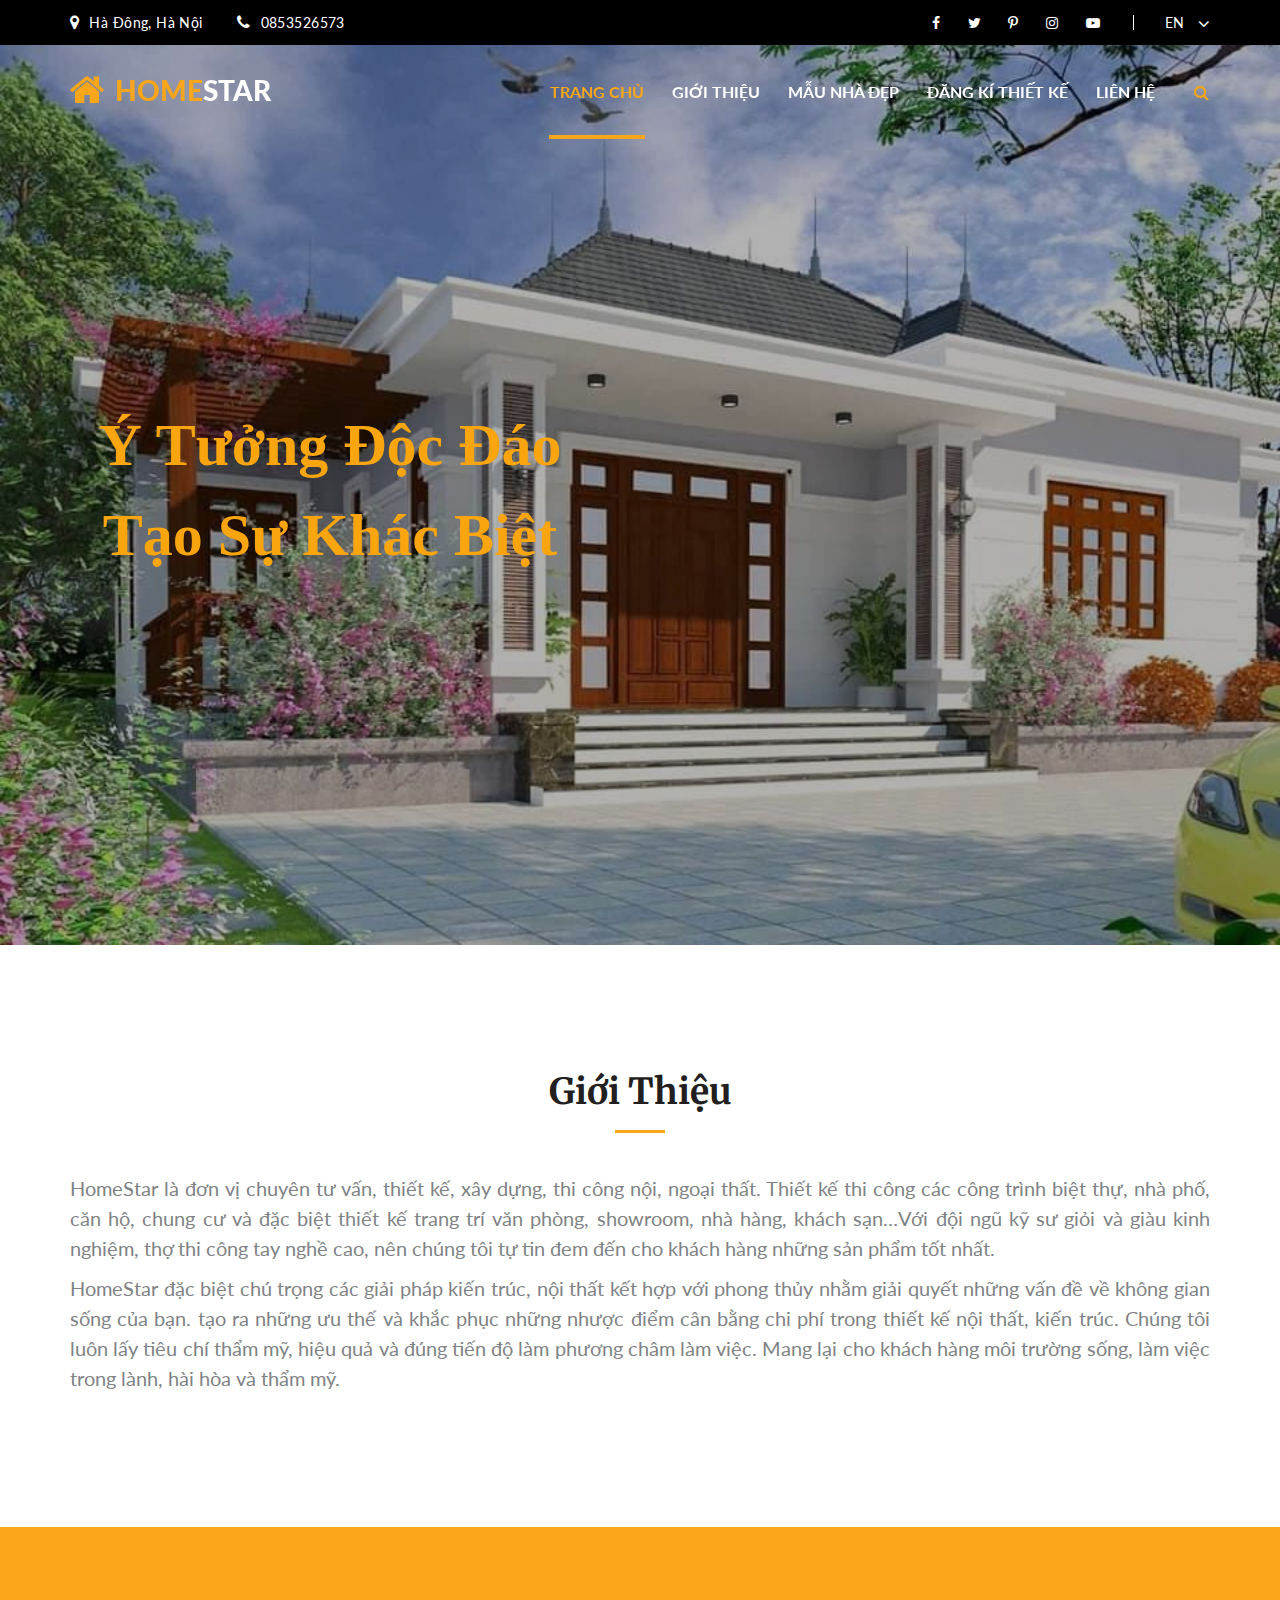
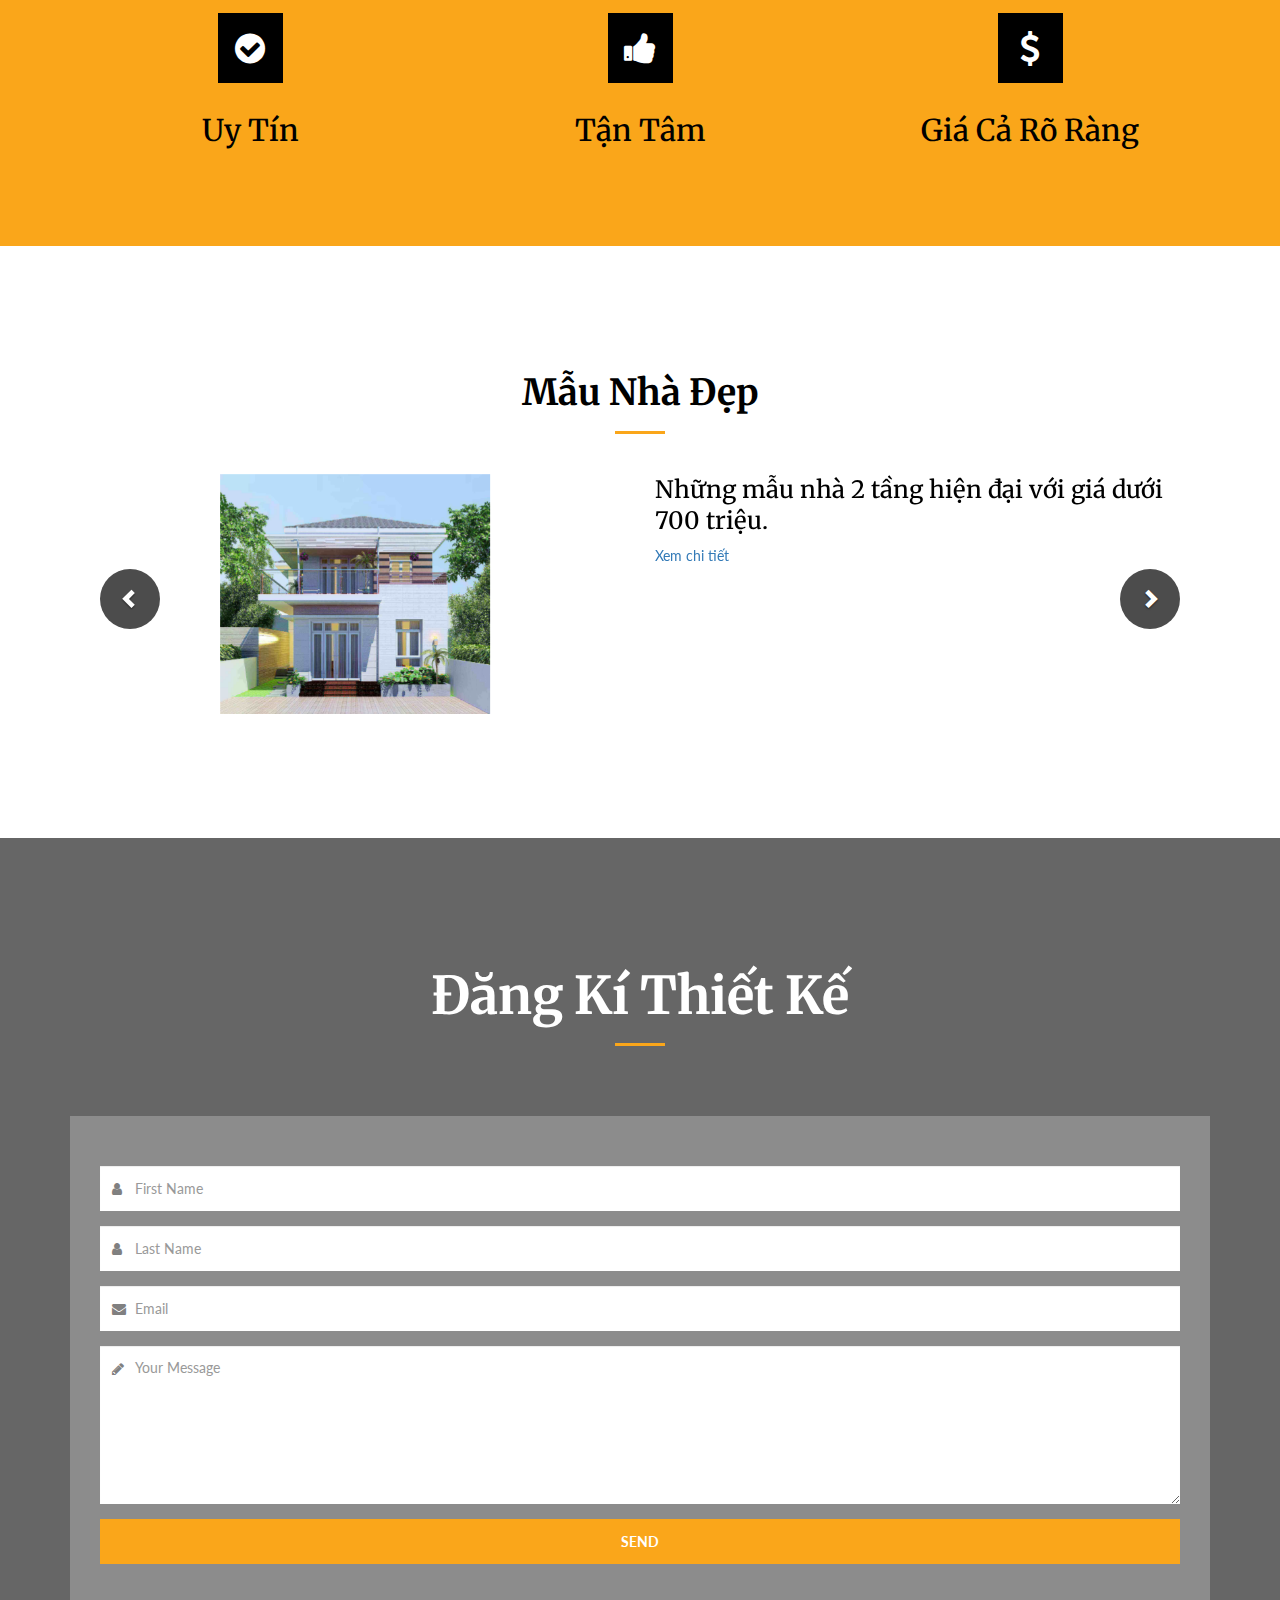
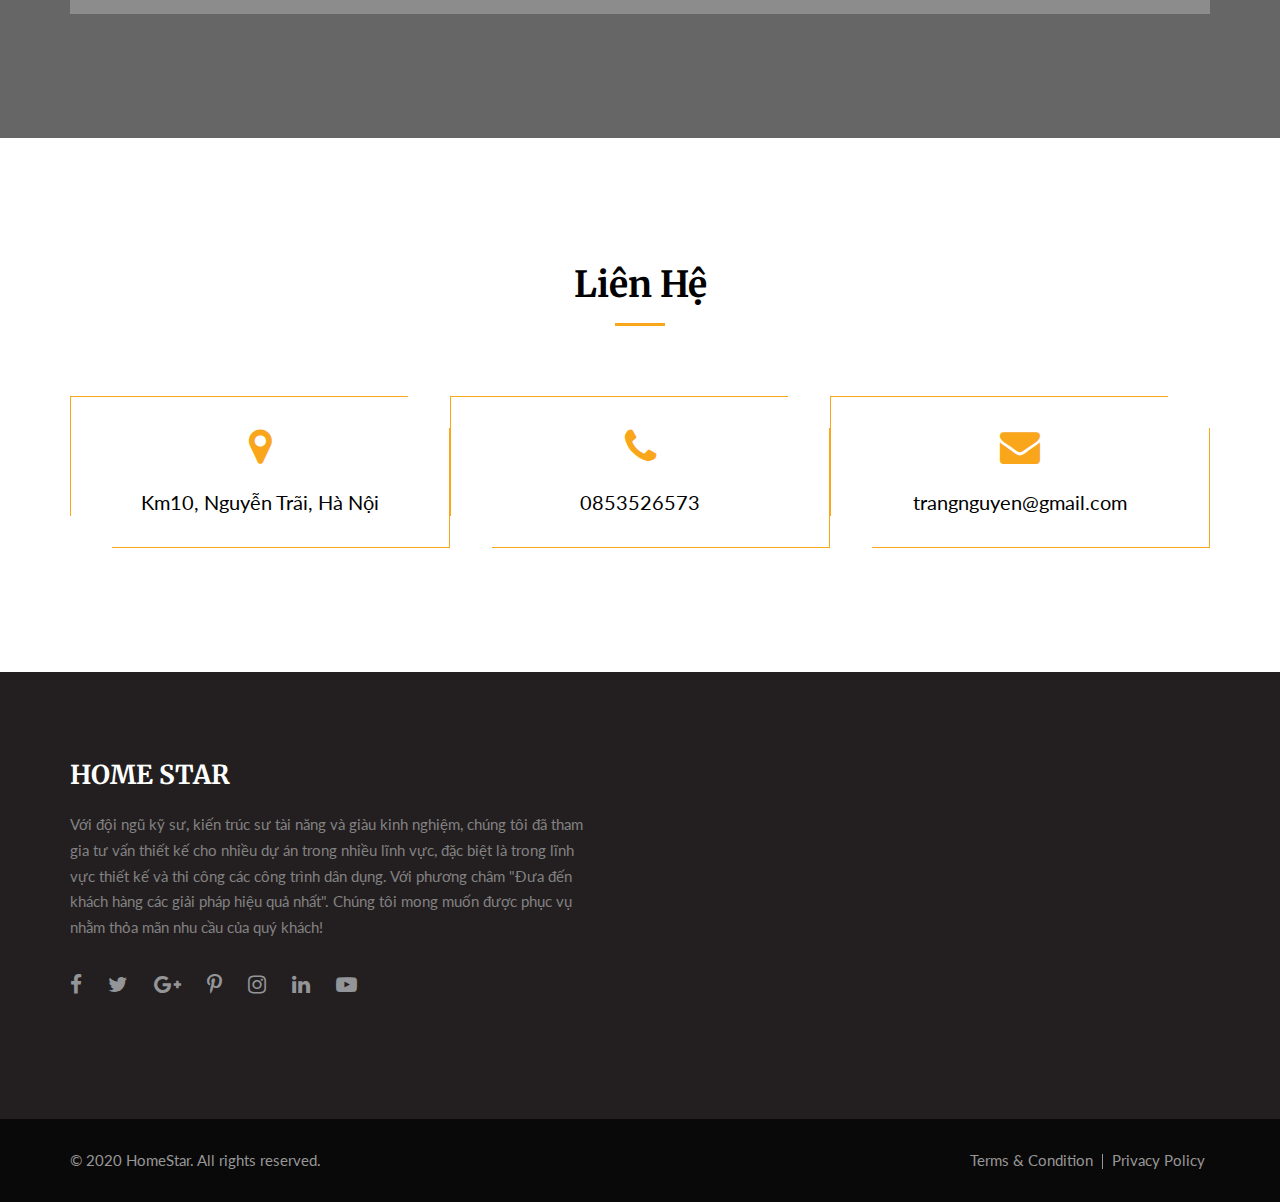
==== commit 25ebe327: "Update index.html" ====
--- a/index.html
+++ b/index.html
@@ -3,14 +3,13 @@
 <head>
     
 
-    <script async src="https://www.googletagmanager.com/gtag/js?id=UA-181076496-1"></script>
-   <script>
-      window.dataLayer = window.dataLayer || [];
-      function gtag() { dataLayer.push(arguments); }
-      gtag('js', new Date());
-
-      gtag('config', 'UA-181076496-1');
-    </script>
+     <!-- Google Tag Manager -->
+<script>(function(w,d,s,l,i){w[l]=w[l]||[];w[l].push({'gtm.start':
+new Date().getTime(),event:'gtm.js'});var f=d.getElementsByTagName(s)[0],
+j=d.createElement(s),dl=l!='dataLayer'?'&l='+l:'';j.async=true;j.src=
+'https://www.googletagmanager.com/gtm.js?id='+i+dl;f.parentNode.insertBefore(j,f);
+})(window,document,'script','dataLayer','GTM-5SGGFDF');</script>
+<!-- End Google Tag Manager -->
     <title>Home Star</title>
     <meta charset="utf-8">
     <meta name="viewport" content="width=device-width,initial-scale=1">
@@ -48,6 +47,12 @@
 
 
 <body id="home-homepage" data-spy="scroll">
+  <!-- Google Tag Manager (noscript) -->
+    <noscript>
+        <iframe src="https://www.googletagmanager.com/ns.html?id=GTM-5SGGFDF"
+            height="0" width="0" style="display: none; visibility: hidden"></iframe>
+    </noscript>
+    <!-- End Google Tag Manager (noscript) -->
 
     <!--====== LOADER =====-->
     <div class="loader"></div>
@@ -208,12 +213,12 @@
                      <h2>Giới Thiệu</h2>
                     <hr class="heading-line" />
                 </div>
-                <div>
+                <div style="text-align: justify;">
                     <p style=" font-size:20px;">
-HomeStar là đơn vị chuyên tư vấn, thiết kế, xây dựng, thi công nội, ngoại thất. Thiết kế thi công các công trình biệt thự, nhà phố, căn hộ, chung cư và đặc biệt thiết kế trang trí văn phòng, showroom, nhà hàng, khách sạn…Với đội ngũ kỹ sư giỏi và giàu kinh nghiệm, thợ thi công tay nghề cao, nên chúng tôi tự tin đem đến cho khách hàng những sản phẩm tốt nhất.
-</p>
-<p style=" font-size:20px;">
-HomeStar đặc biệt chú trọng các giải pháp kiến trúc, nội thất kết hợp với phong thủy nhằm giải quyết những vấn đề về không gian sống của bạn. tạo ra những ưu thế và khắc phục những nhược điểm cân bằng chi phí trong thiết kế nội thất, kiến trúc. Chúng tôi luôn lấy tiêu chí thẩm mỹ, hiệu quả và đúng tiến độ làm phương châm làm việc. Mang lại cho khách hàng môi trường sống, làm việc trong lành, hài hòa và thẩm mỹ.
+                    HomeStar là đơn vị chuyên tư vấn, thiết kế, xây dựng, thi công nội, ngoại thất. Thiết kế thi công các công trình biệt thự, nhà phố, căn hộ, chung cư và đặc biệt thiết kế trang trí văn phòng, showroom, nhà hàng, khách sạn…Với đội ngũ kỹ sư giỏi và giàu kinh nghiệm, thợ thi công tay nghề cao, nên chúng tôi tự tin đem đến cho khách hàng những sản phẩm tốt nhất.
+                    </p>
+                    <p style=" font-size:20px;">
+                    HomeStar đặc biệt chú trọng các giải pháp kiến trúc, nội thất kết hợp với phong thủy nhằm giải quyết những vấn đề về không gian sống của bạn. tạo ra những ưu thế và khắc phục những nhược điểm cân bằng chi phí trong thiết kế nội thất, kiến trúc. Chúng tôi luôn lấy tiêu chí thẩm mỹ, hiệu quả và đúng tiến độ làm phương châm làm việc. Mang lại cho khách hàng môi trường sống, làm việc trong lành, hài hòa và thẩm mỹ.
                     </p>
                 </div>
             </div>
@@ -378,7 +383,7 @@
             <span><i class="fa fa-pencil"></i></span>
         </div>
 
-        <button class="btn btn-orange btn-block">Send</button>
+        <button class="btn btn-orange btn-block" onclick="alert('Cảm ơn bạn đã đăng kí');">Send</button>
     </form>
 </div><!-- end columns -->
 </div><!-- end row -->
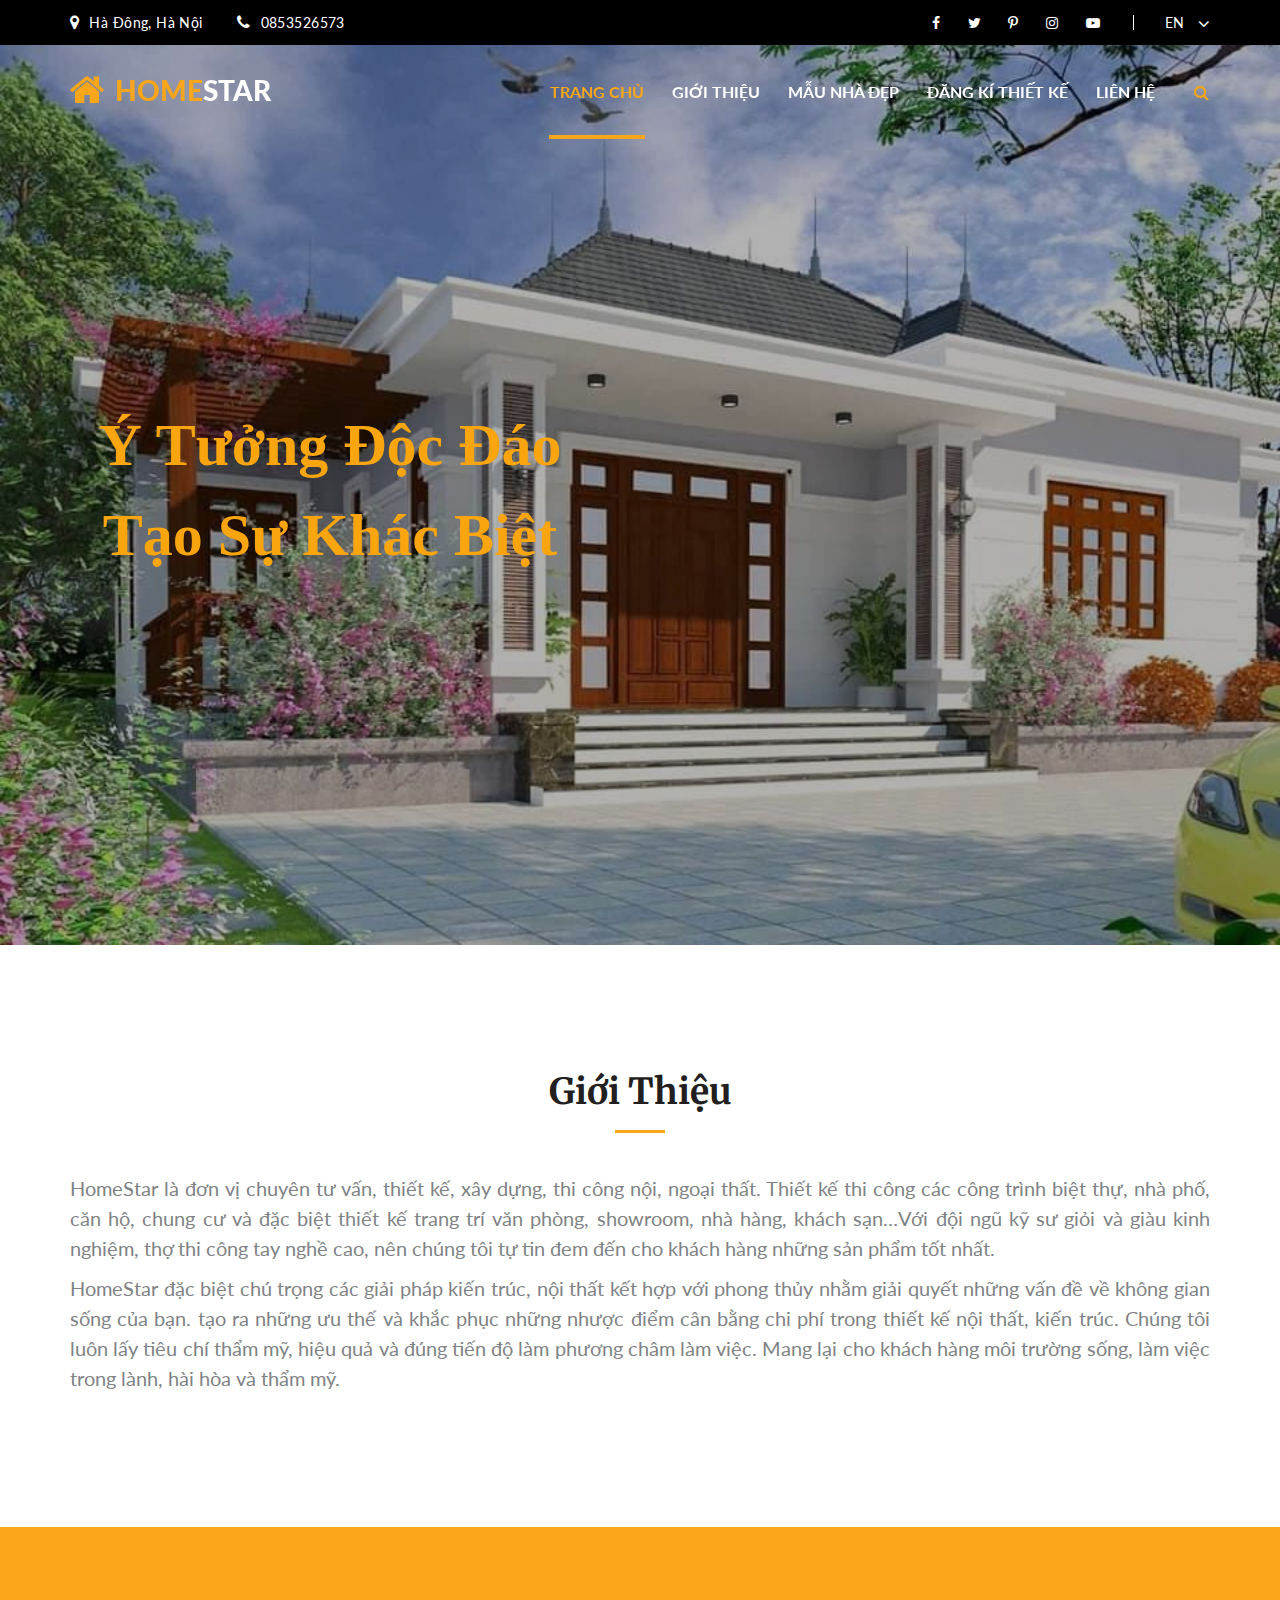
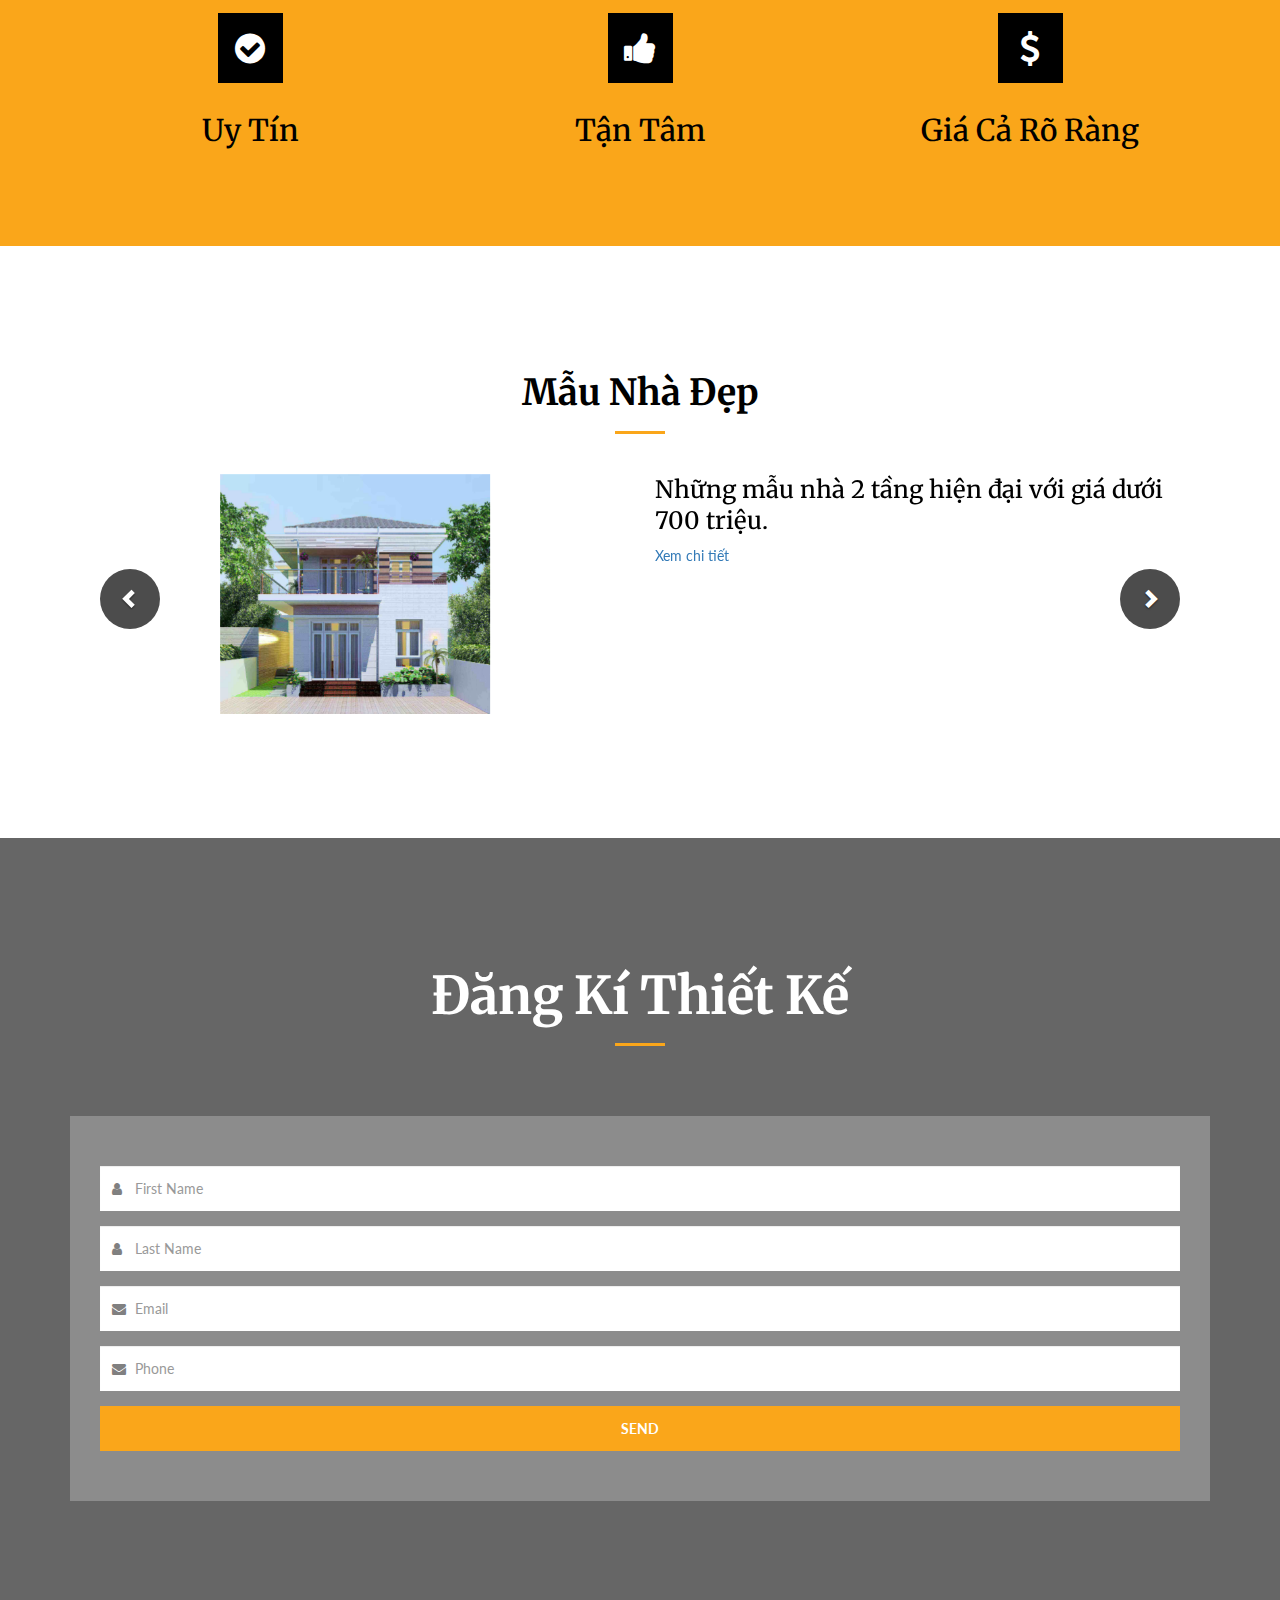
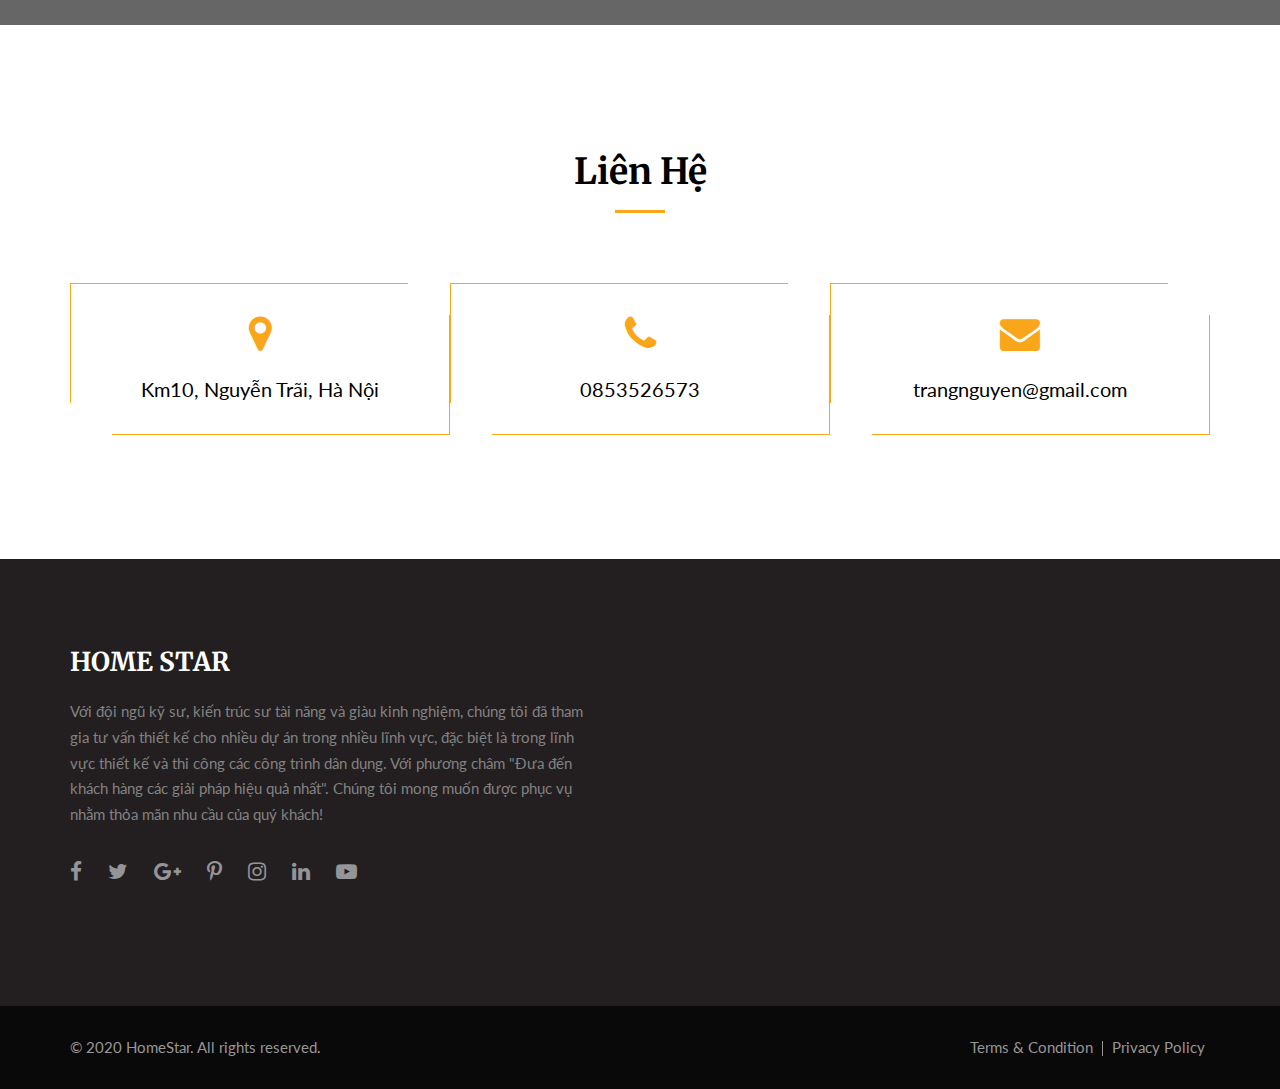
==== commit 7ba9bf8e: "aaaaa" ====
--- a/index.html
+++ b/index.html
@@ -1,4 +1,5 @@
-<!doctype html>
+
+<!DOCTYPE html>
 <html lang="en">
 <head>
     
@@ -354,36 +355,35 @@
 
            <div class="row">
                <div class="col-xs-12 col-sm-12 col-md-12">
-                  <form>
+                  <form action="" method="POST" name="register"  enctype='multipart/form-data'>
                    <div class="row"> 
                        <div class="col-xs-12 col-sm-12"> 
                         <div class="form-group">
-                           <input type="text" class="form-control" placeholder="First Name"  required/>
+                           <input type="text" class="form-control" placeholder="First Name" name="First" id="First" required/>
                            <span><i class="fa fa-user"></i></span>
                        </div>
                    </div>
 
                    <div class="col-xs-12 col-sm-12"> 
                     <div class="form-group">
-                       <input type="text" class="form-control" placeholder="Last Name"  required/>
+                       <input type="text" class="form-control" placeholder="Last Name" name="Last" id="Last" required/>
                        <span><i class="fa fa-user"></i></span>
                    </div>
                </div>
            </div>
 
            <div class="form-group">
-               <input type="email" class="form-control" placeholder="Email"  required/>
+               <input type="email" class="form-control" placeholder="Email" name="Email" id="Email" required/>
                <span><i class="fa fa-envelope"></i></span>
            </div>
-
-           
-
            <div class="form-group">
-            <textarea class="form-control" rows="7" placeholder="Your Message"></textarea>
-            <span><i class="fa fa-pencil"></i></span>
-        </div>
-
-        <button class="btn btn-orange btn-block" onclick="alert('Cảm ơn bạn đã đăng kí');">Send</button>
+               <input type="number" class="form-control" placeholder="Phone" name="Phone" id="Phone" required/>
+               <span><i class="fa fa-envelope"></i></span>
+           </div>
+
+          
+
+        <button type="submit" name="submit" class="btn btn-orange btn-block ">Send</button>
     </form>
 </div><!-- end columns -->
 </div><!-- end row -->
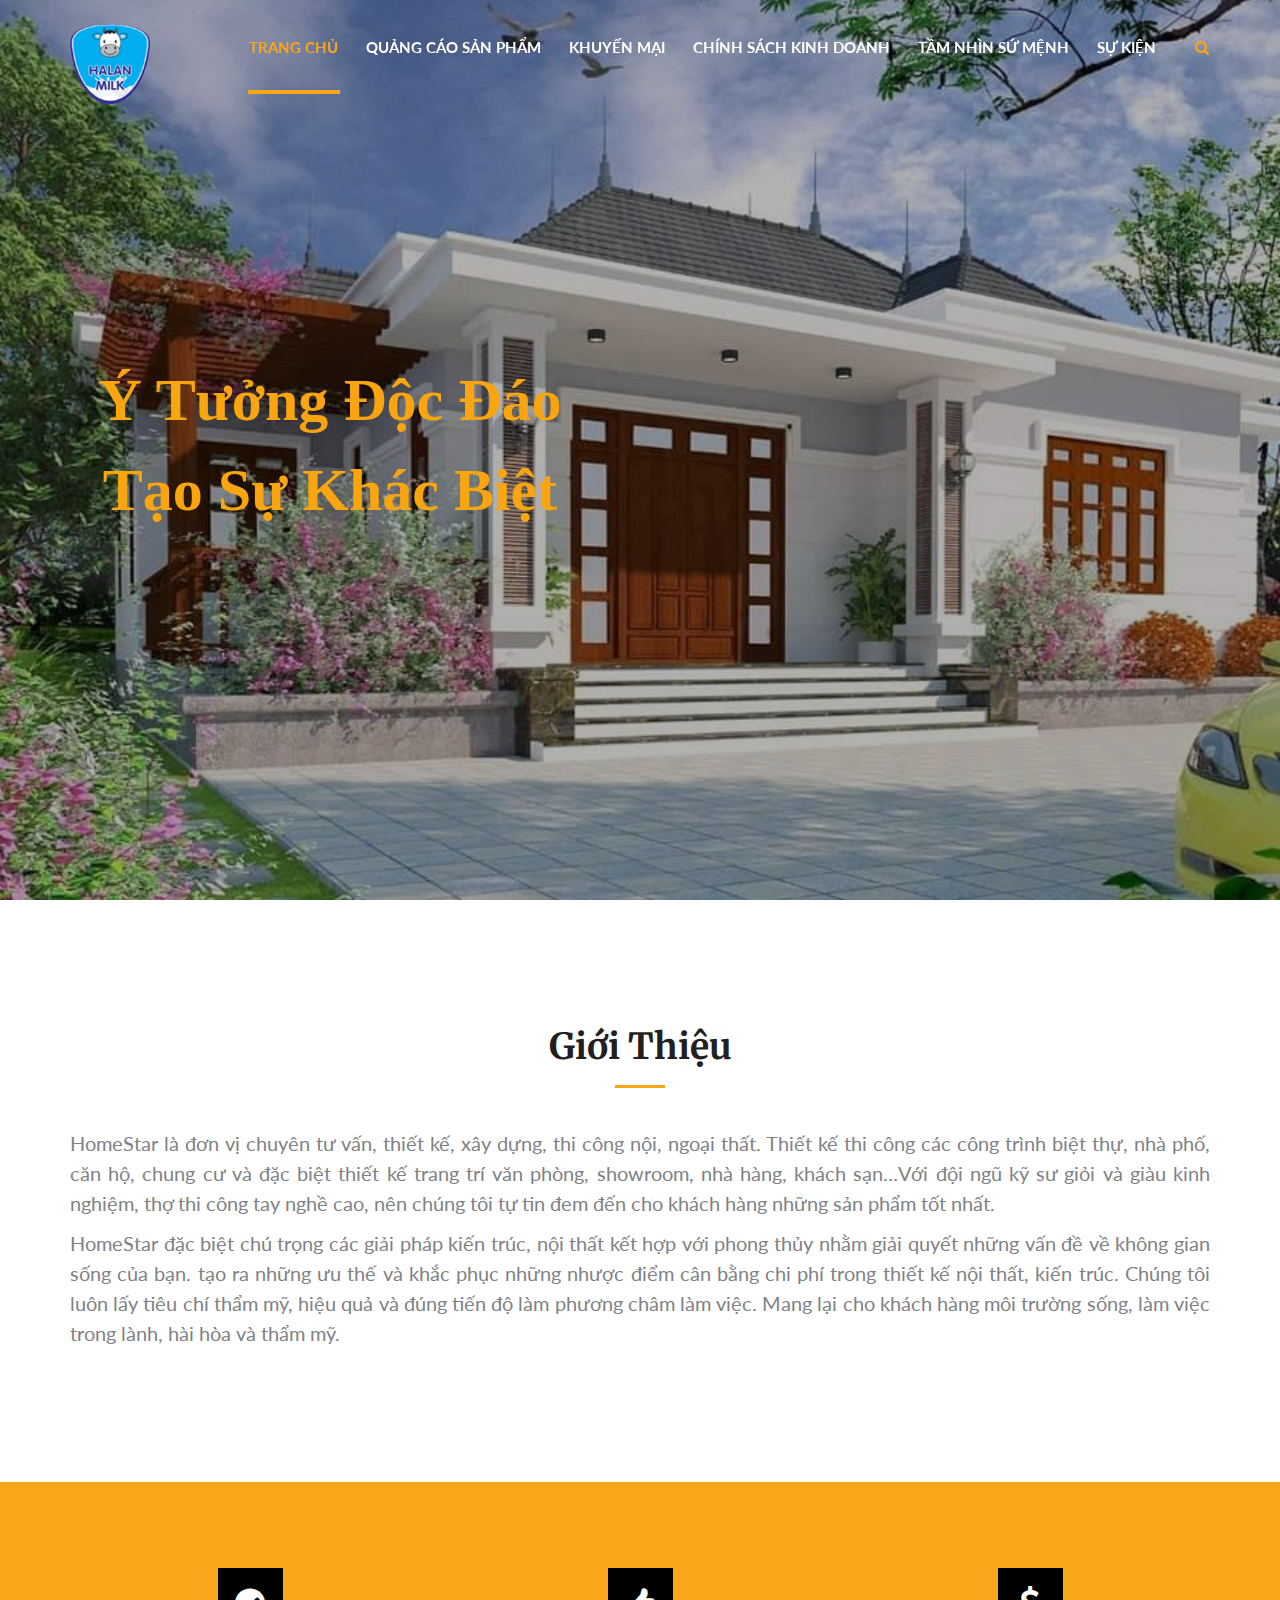
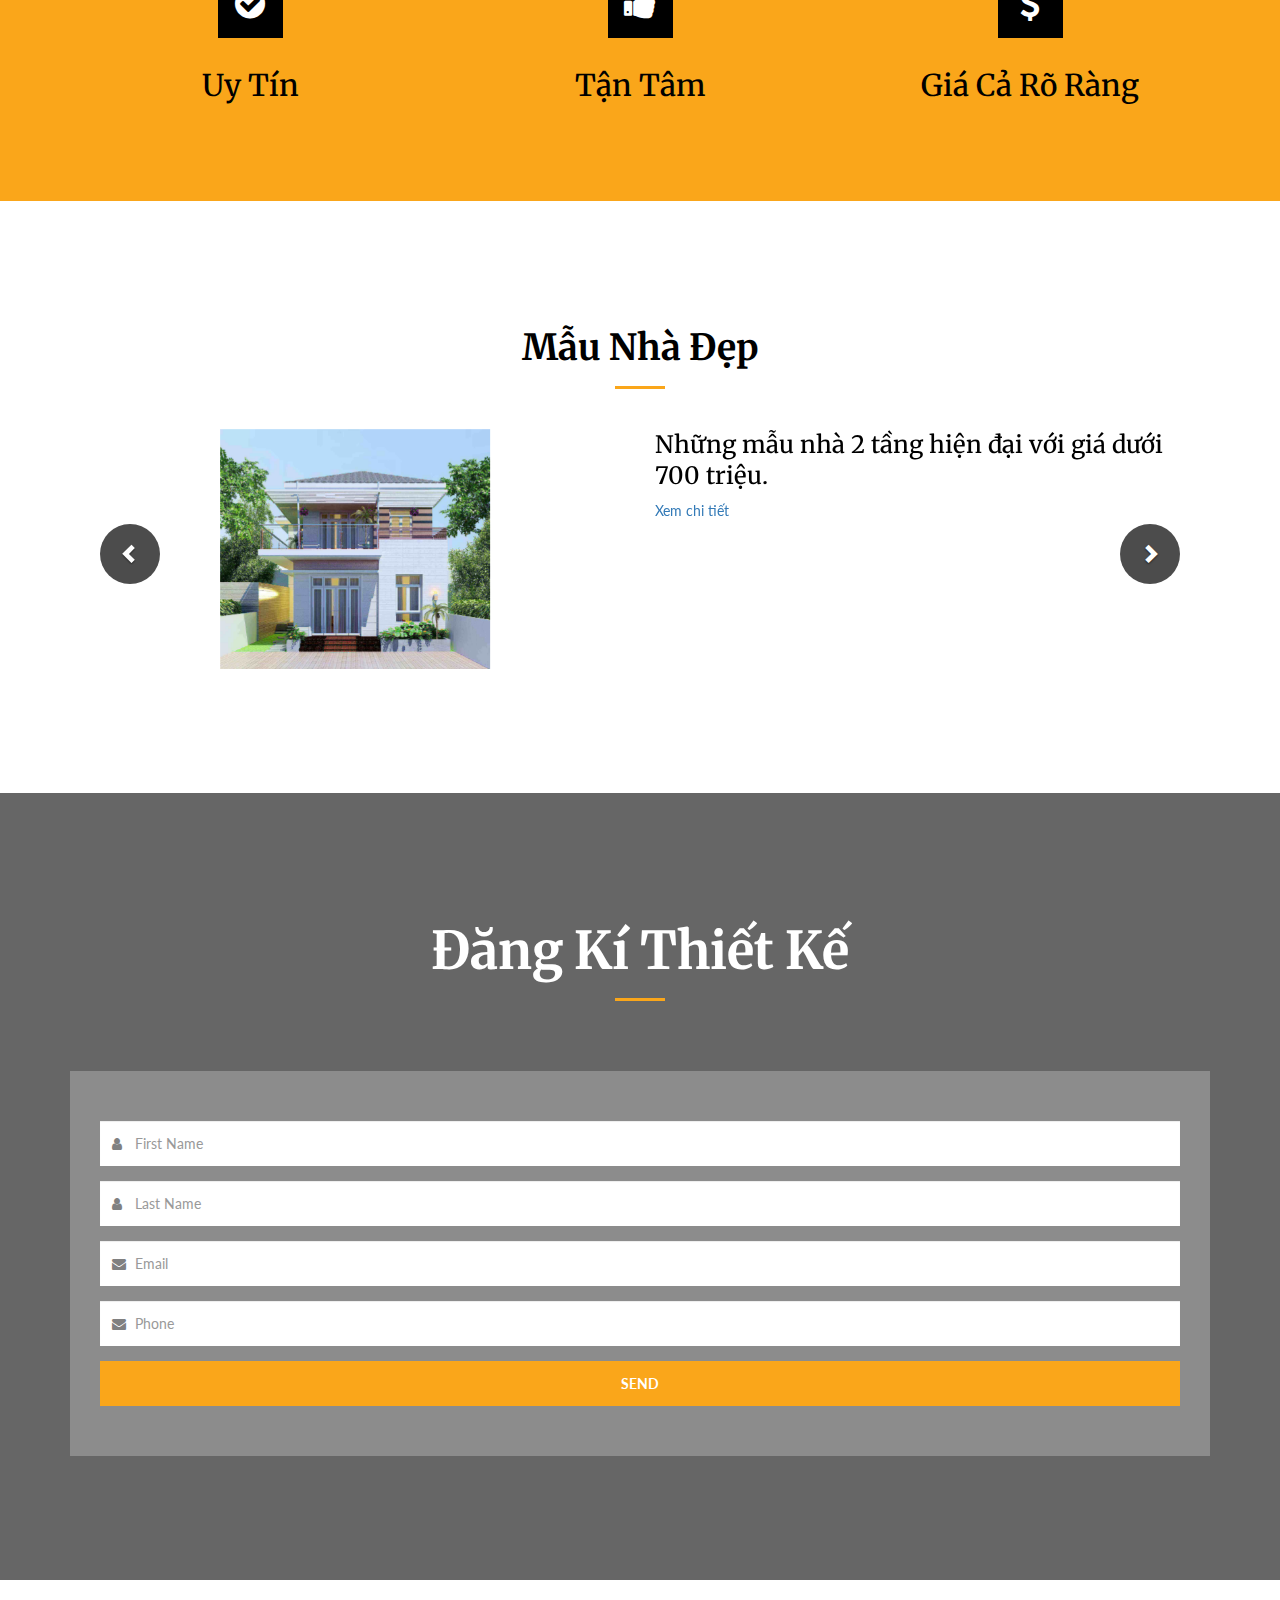
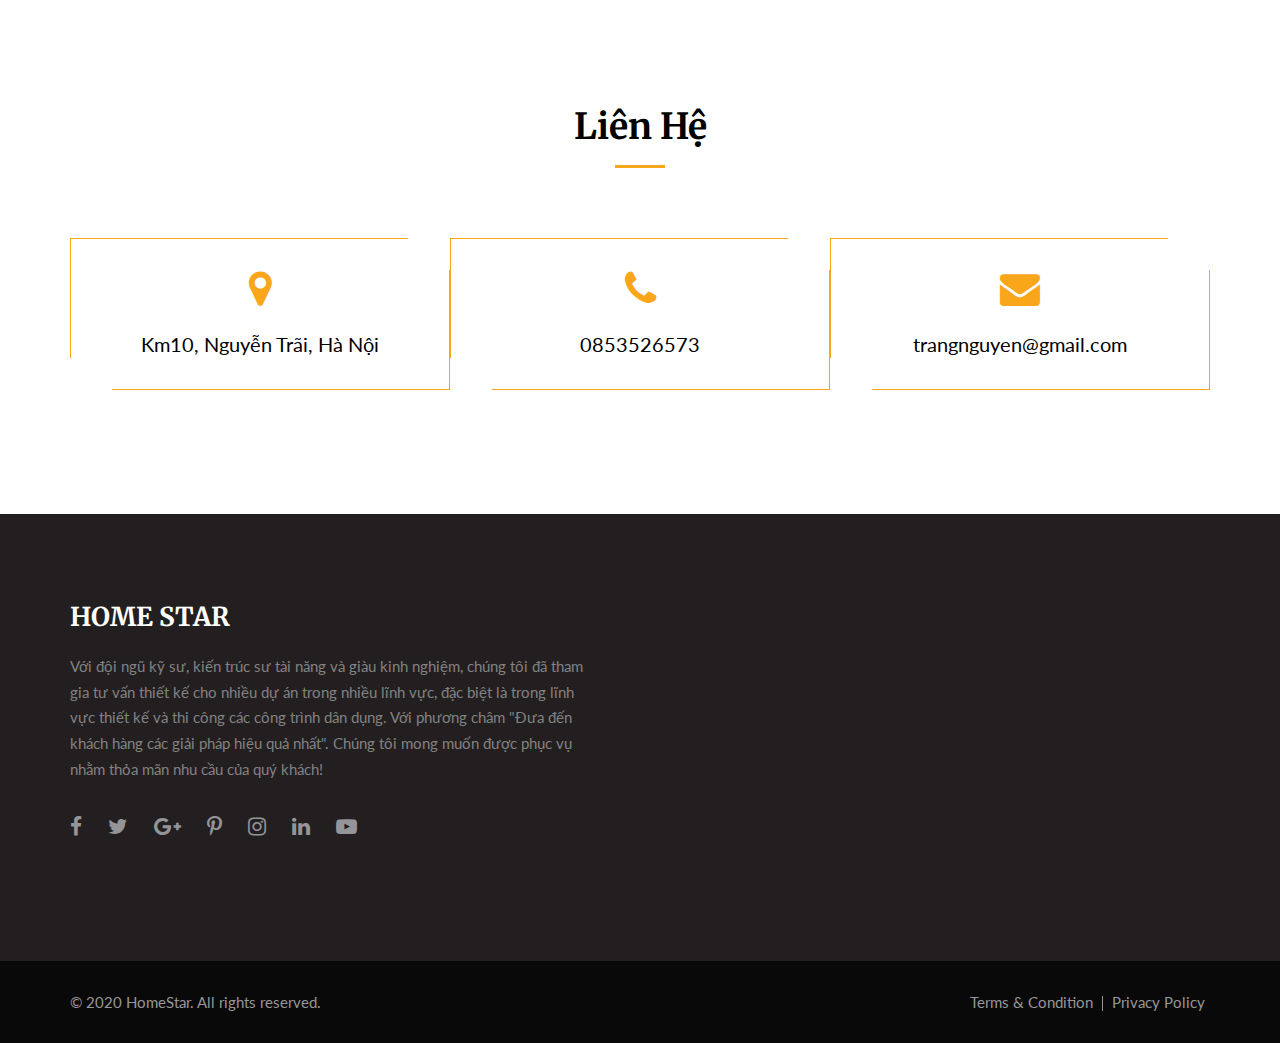
==== commit 7204c4d3: "asdasd" ====
--- a/index.html
+++ b/index.html
@@ -2,17 +2,10 @@
 <!DOCTYPE html>
 <html lang="en">
 <head>
-    
-
-     <!-- Google Tag Manager -->
-<script>(function(w,d,s,l,i){w[l]=w[l]||[];w[l].push({'gtm.start':
-new Date().getTime(),event:'gtm.js'});var f=d.getElementsByTagName(s)[0],
-j=d.createElement(s),dl=l!='dataLayer'?'&l='+l:'';j.async=true;j.src=
-'https://www.googletagmanager.com/gtm.js?id='+i+dl;f.parentNode.insertBefore(j,f);
-})(window,document,'script','dataLayer','GTM-5SGGFDF');</script>
-<!-- End Google Tag Manager -->
+
     <title>Home Star</title>
     <meta charset="utf-8">
+    <meta name="keyword" content="quangbinhhn99">
     <meta name="viewport" content="width=device-width,initial-scale=1">
     <link rel="icon" href="images/logohome.jpg" type="image/x-icon">
 
@@ -79,47 +72,6 @@
 
   <!--============= TOP-BAR ===========-->
   <div id="top-bar" class="tb-text-white">
-    <div class="container">
-        <div class="row">          
-            <div class="col-xs-12 col-sm-6 col-md-6 col-lg-6">
-                <div id="info">
-                    <ul class="list-unstyled list-inline">
-                        <li><span><i class="fa fa-map-marker"></i></span>Hà Đông, Hà Nội</li>
-                        <li><span><i class="fa fa-phone"></i></span>0853526573</li>
-                    </ul>
-                </div><!-- end info -->
-            </div><!-- end columns -->
-
-            <div class="col-xs-12 col-sm-6 col-md-6 col-lg-6">
-                <div id="links">
-                    <ul class="list-unstyled list-inline">
-                        <li><a href="https://www.facebook.com/"><span><i class="fa fa-facebook"></i></span></a></li>
-                        <li><a href="https://www.twitter.com/"><span><i class="fa fa-twitter"></i></span></a></li>
-                        <li><a href="https://www.pinterest.com/"><span><i class="fa fa-pinterest-p"></i></span></a></li>
-                        <li><a href="https://www.instagram.com/"><span><i class="fa fa-instagram"></i></span></a></li>
-                        <li><a href="https://www.youtube.com/"><span><i class="fa fa-youtube-play"></i></span></a></li>
-                        <li>
-                           <form>
-                               <ul class="list-inline">
-
-                                <li>
-                                    <div class="form-group language">
-                                        <span><i class="fa fa-angle-down"></i></span>
-                                        <select class="form-control">
-                                            <option value="">EN</option>
-                                            <option value="">UR</option>
-                                            <option value="">VI</option>
-                                        </select>
-                                    </div><!-- end form-group -->
-                                </li>
-                            </ul>
-                        </form>
-                    </li>
-                </ul>
-            </div><!-- end links -->
-        </div><!-- end columns -->				
-    </div><!-- end row -->
-</div><!-- end container -->
 </div><!-- end top-bar -->
 
 
@@ -138,16 +90,17 @@
                   <div class="header-search hidden-lg">
                     <a href="javascript:void(0)" class="search-button"><span><i class="fa fa-search"></i></span></a>
                 </div>
-                <a href="#" class="navbar-brand"><span><i class="fa fa-home"></i>HOME</span>STAR</a>
+                <a href="#" class="navbar-brand"><img src="images/logo.png" alt="" style="width:70%;"></a>
             </div><!-- end navbar-header -->
 
             <div class="collapse navbar-collapse" id="myNavbar1">
                 <ul class="nav navbar-nav navbar-right">
-                    <li><a href="#home-homepage">Trang Chủ</a></li>
-                    <li><a href="#home-intro">Giới Thiệu</a></li>
-                    <li><a href="#hot-home">Mẫu nhà đẹp</a></li>
-                    <li><a href="#contact-form">Đăng kí thiết kế</a></li>
-                     <li><a href="#home-contact">Liên hệ</a></li>
+                   <li><a href="#home-homepage">Trang Chủ</a></li>
+                    <li><a href="#home-intro">Quảng cáo sản phẩm</a></li>
+                    <li><a href="#hot-home">Khuyến mại</a></li>
+                    <li><a href="#contact-form">Chính sách kinh doanh</a></li>
+                     <li><a href="#home-contact">Tầm nhìn sứ mệnh</a></li>
+                     <li><a href="#home-contact">Sự kiện</a></li>
                     <li><a href="javascript:void(0)" class="search-button"><span><i class="fa fa-search"></i></span></a></li>
                 </ul>
             </div><!-- end navbar collapse -->
@@ -355,7 +308,7 @@
 
            <div class="row">
                <div class="col-xs-12 col-sm-12 col-md-12">
-                  <form action="" method="POST" name="register"  enctype='multipart/form-data'>
+                  <form action="" method="" name="register">
                    <div class="row"> 
                        <div class="col-xs-12 col-sm-12"> 
                         <div class="form-group">
--- a/css/style.css
+++ b/css/style.css
@@ -251,10 +251,6 @@
 		Top Bar
    ----------------------------------------------------- */
 
-#top-bar{
-	padding:10px 0px 10px 0px;
-}
-
 #top-bar ul{
 	margin-bottom:0px;
 	letter-spacing:0.03em;
@@ -380,7 +376,7 @@
 }
 
 .main-navbar .nav > li > a{
-	font-size:16px;
+	font-size:15px;
 	font-weight:bold;
 	text-transform:uppercase;
 }
